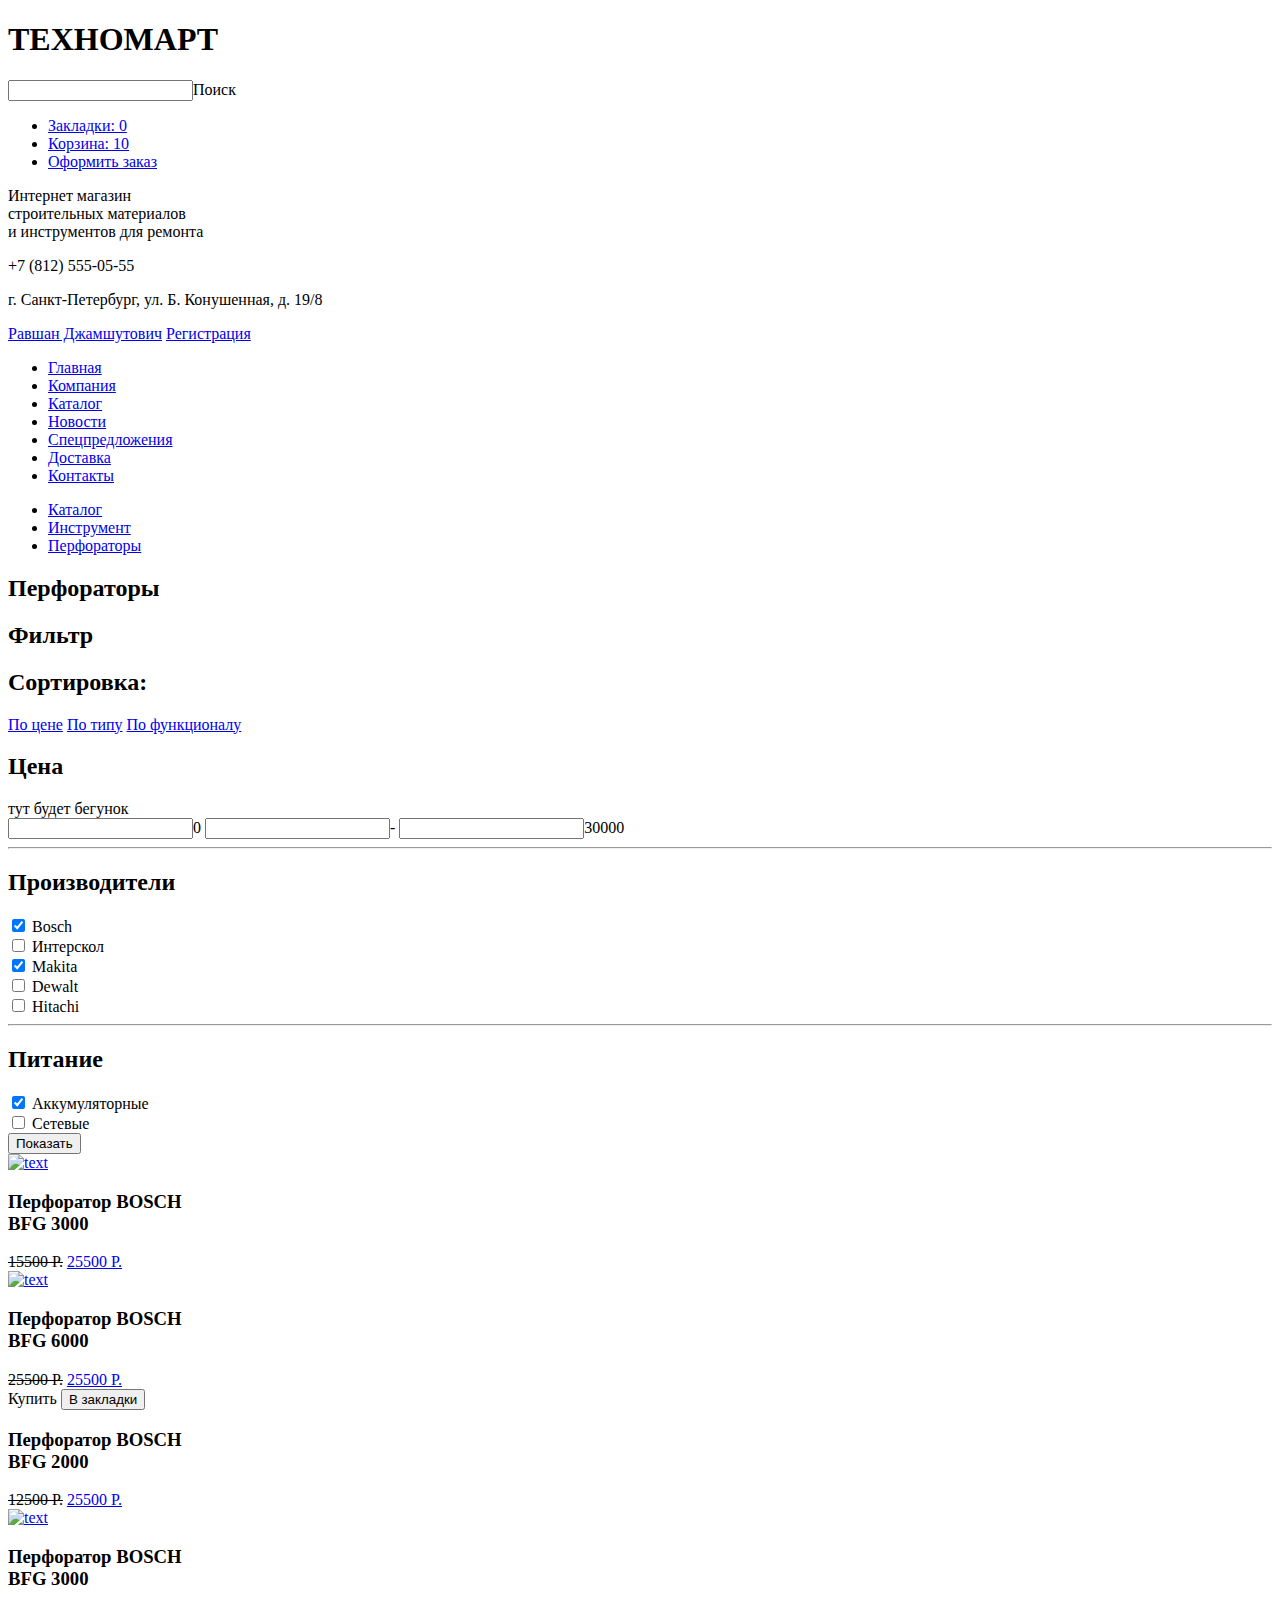
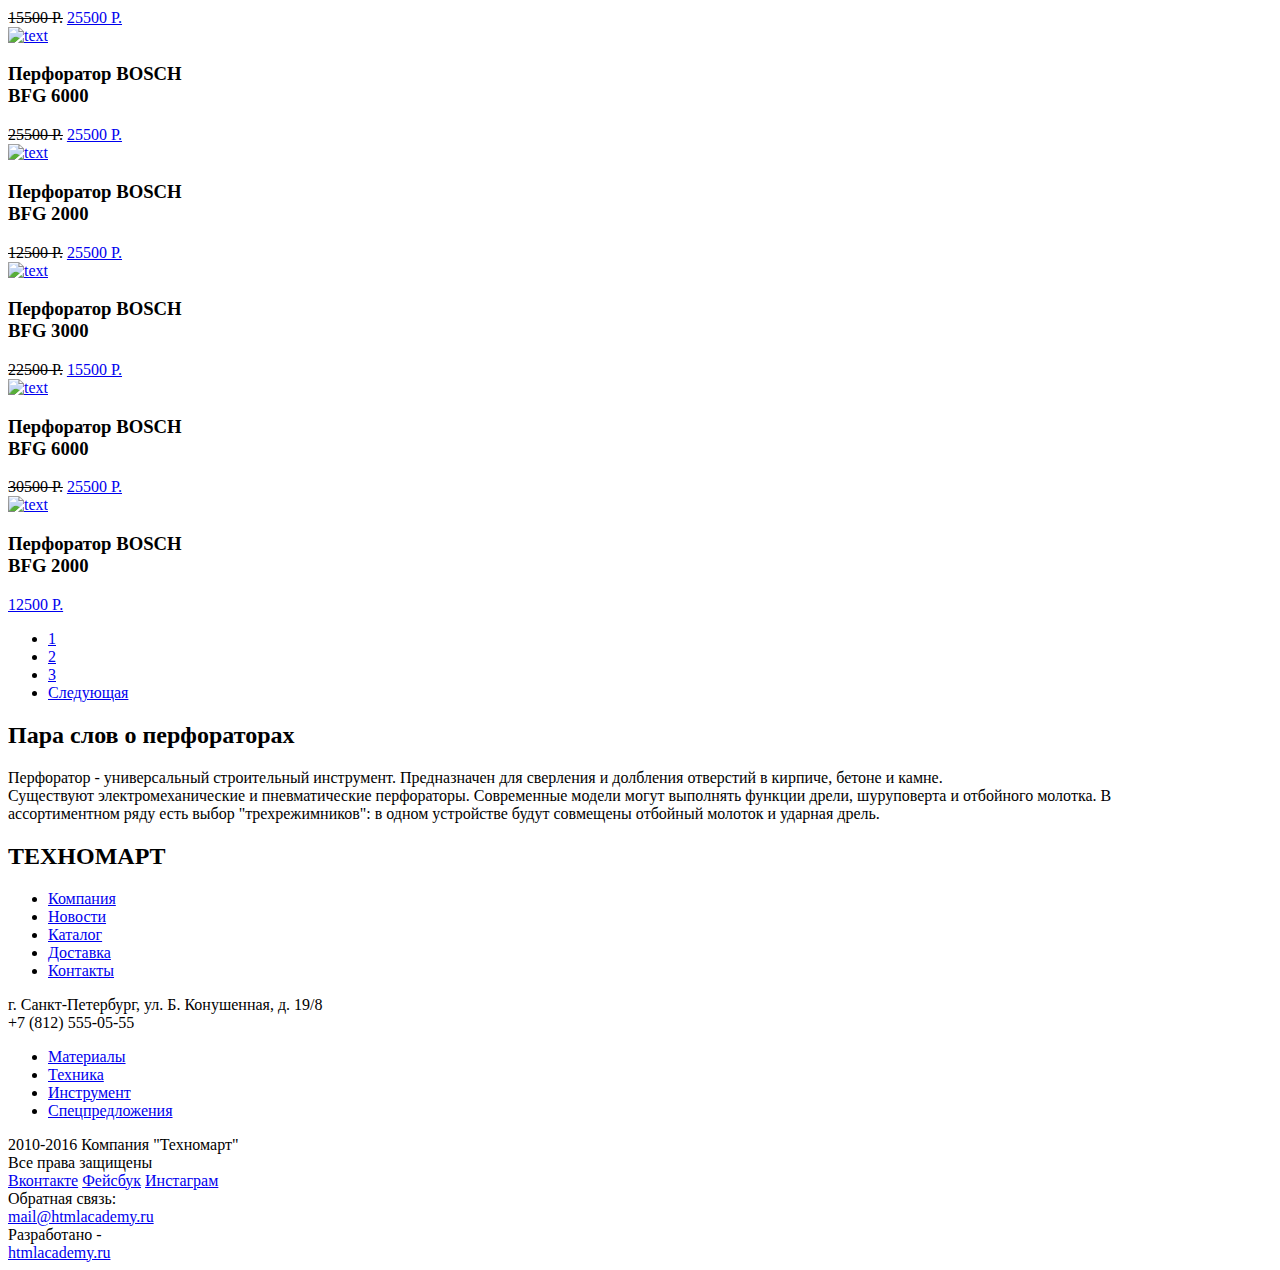
==== catalog.html @ 929832b6 "Исправление ошибок 26.01.16" ====
<!DOCTYPE html>
<html lang="ru">
<head>
    <meta charset="utf-8">
    <title>Главная страница Техномарт</title>
</head>
<body>

<!--Верхняя шапка сайта-->

<header class="main-header">
    <div class="container">
        <h1>ТЕХНОМАРТ</h1>
        <input type="text">Поиск</input>
        <nav class="top-navigation">
            <ul>
                <li>
                    <a href="#">Закладки: 0</a>
                </li>
                <li>
                    <a href="#">Корзина: 10</a>
                </li>
                <li>
                    <a href="#" class="checkout">Оформить заказ</a>
                </li>
            </ul>
        </nav>
    </div>
    
   <!--Блок описания магазина, адрес и телефон, имя + мои заказы, имя пользователя, навигация-->

  <header class="second-header">
   <div class="container">
       <section class="second-header-description">
           <p>Интернет магазин<br>
               строительных материалов<br>
               и инструментов для ремонта</p>
       </section>
       <section class="second-header-contact">
           <p class="phone">+7 &#40;812&#41; 555-05-55</p>
           <p>г. Санкт-Петербург, ул. Б. Конушенная, д. 19/8</p>
       </section>
       <section class="second-header-user-name">
           <a class="user-name" href="#">Равшан Джамшутович</a>
           <a class="enter-reg" href="#">Регистрация</a>
       </section>
        <div class="container">
        <nav class="main-navigation">
        <ul>
            <li>
                <a href="#">Главная</a>
            </li>
            <li>
                <a href="#">Компания</a>
            </li>
            <li>
                <a href="#">Каталог</a>
            </li>
            <li>
                <a href="#">Новости</a>
            </li>
            <li>
                <a href="#">Спецпредложения</a>
            </li>
            <li>
                <a href="#">Доставка</a>
            </li>
            <li>
                <a href="#">Контакты</a>
            </li>
        </ul>
    </nav>
    </div>   
   </div>
</header>

<!--Основное содержание страницы-->
<!--Хлебные крошки-->

<main class="container">
    
    <div class="breadcrumbs">
        <ul>
            <li>
                <a href="#">Каталог</a>
            </li>
            <li>
                <a href="#">Инструмент</a>
            </li>
            <li>
                <a href="#">Перфораторы</a>
            </li>
        </ul>
    </div>
    
<!--Блок "Перфораторы"-->
   
      <h2>Перфораторы</h2>
      
<!--Блок фильтр + сортировка-->
   
   <div class="filter-sorting">
       <h2>Фильтр</h2>  
       <h2>Сортировка:</h2>
       <a href="#" class="selected">По цене</a>
       <a href="#">По типу</a>
       <a href="#">По функционалу</a>
   </div>
   
<!--Фильтр слева в виде формы-->

    <div class="all-filters-main-div">
        <h2>Цена</h2>
        <form action="https://echo.htmlacademy.ru" method="post">
        <div class="filters-pricing-gear">
            тут будет бегунок
        </div>
        <input type="text">0</input>
        <input>-</input>
        <input type="text">30000</input>
        <hr>
        <div class="filters">
            <h2>Производители</h2>
            <label>
                <input type="checkbox" checked> Bosch
                </label><br>
                <label>
                <input type="checkbox"> Интерскол
                </label><br>
                <label>
                <input type="checkbox" checked> Makita
                </label><br>
                <label>
                <input type="checkbox"> Dewalt
                </label><br>
                <label>
                <input type="checkbox" > Hitachi
                </label><br>
        </div>
        <hr>
        <div class="filters">
            <h2>Питание</h2>
            <label>
                <input type="checkbox" checked> Аккумуляторные
                </label><br>
                <label>
                <input type="checkbox"> Сетевые
                </label><br>
            </div>
            <button class="show">Показать</button>
            </form>
        </div>
    
<!--Блок каталога товаров 9шт.-->
   
   <div class="items">
      
       <article class="items-list">
        <a href="#"><img src="http://placehold.it/150x100" alt="text"></a>
        <h3>Перфоратор BOSCH<br>
            BFG 3000</h3>
        <del>15500 Р.</del>
        <a href="#" class="btn-items-list">25500 P.</a>
    </article>
    
    <article class="items-list">
        <a href="#"><img src="http://placehold.it/150x100" alt="text"></a>
        <h3>Перфоратор BOSCH<br>
            BFG 6000</h3>
        <del>25500 Р.</del>
        <a href="#" class="btn-items-list">25500 P.</a>
    </article>
    
    <article class="items-list new">
        <a class="btn-items-list-buy">Купить</a>
        <button class="bookmark">В закладки</button>
        <h3>Перфоратор BOSCH<br>
        BFG 2000</h3>
        <del>12500 Р.</del>
        <a href="#" class="btn-items-list">25500 P.</a>
    </article>
    
    <article class="items-list">
        <a href="#"><img src="http://placehold.it/150x100" alt="text"></a>
        <h3>Перфоратор BOSCH<br>
            BFG 3000</h3>
        <del>15500 Р.</del>
        <a href="#" class="btn-items-list">25500 P.</a>
    </article>
    
    <article class="items-list new">
        <a href="#"><img src="http://placehold.it/150x100" alt="text"></a>
        <h3>Перфоратор BOSCH<br>
            BFG 6000</h3>
        <del>25500 Р.</del>
        <a href="#" class="btn-items-list">25500 P.</a>
    </article>
    
    <article class="items-list">
        <a href="#"><img src="http://placehold.it/150x100" alt="text"></a>
        <h3>Перфоратор BOSCH<br>
            BFG 2000</h3>
        <del>12500 Р.</del>
        <a href="#" class="btn-items-list">25500 P.</a>
    </article>
    
    <article class="items-list new">
        <a href="#"><img src="http://placehold.it/150x100" alt="text"></a>
        <h3>Перфоратор BOSCH<br>
        BFG 3000</h3>
        <del>22500 Р.</del>
        <a href="#" class="btn-items-list">15500 P.</a>
    </article>
    
    <article class="items-list">
        <a href="#"><img src="http://placehold.it/150x100" alt="text"></a>
        <h3>Перфоратор BOSCH<br>
            BFG 6000</h3>
        <del>30500 Р.</del>
        <a href="#" class="btn-items-list">25500 P.</a>
    </article>
    
    <article class="items-list">
        <a href="#"><img src="http://placehold.it/150x100" alt="text"></a>
        <h3>Перфоратор BOSCH<br>
            BFG 2000</h3>
        <a href="#" class="btn-items-list">12500 P.</a>
    </article>
   </div>
    
<!--Переход по номеру страницы, пагинация-->
   
   <nav class="pagination">
        <ul>
            <li>
                <a href="#">1</a>
            </li>
            <li>
                <a href="#">2</a>
            </li>
            <li>
                <a href="#">3</a>
            </li>
            <li>
                <a href="#">Следующая</a>
            </li>
        </ul>
    </nav>

<!--Блок "Пара слов о перфораторах-->
           
    <div class="about-perforators">
        <h2>Пара слов о перфораторах</h2>
        <p>Перфоратор - универсальный строительный инструмент. Предназначен для сверления и долбления отверстий в кирпиче, бетоне и камне.<br>
        Существуют электромеханические и пневматические перфораторы. Современные модели могут выполнять функции дрели, шуруповерта и отбойного молотка. В<br>
        ассортиментном ряду есть выбор "трехрежимников": в одном устройстве будут совмещены отбойный молоток и ударная дрель.</p>
    </div>
                      
</main>

<!--Основной футер-->

    <footer class="main-footer">
        <div class="conteiner">
            <h2 class="company-footer">ТЕХНОМАРТ</h2>
            <nav class="nav-in-main-footer">
                <ul>
                    <li>
                        <a href="#">Компания</a>
                    </li>
                    <li>
                        <a href="#">Новости</a>
                    </li><li>
                        <a href="#">Каталог</a>
                    </li><li>
                        <a href="#">Доставка</a>
                    </li><li>
                        <a href="#">Контакты</a>
                    </li>
                </ul>
            </nav>
        </div>
        <div class="container">
            <p>г. Санкт-Петербург, ул. Б. Конушенная, д. 19/8<br>    +7 &#40;812&#41; 555-05-55</p>
            <nav class="nav-in-main-footer-2">
                <ul>
                    <li>
                        <a href="#">Материалы</a>
                    </li>
                    <li>
                        <a href="#">Техника</a>
                    </li><li>
                        <a href="#">Инструмент</a>
                    </li><li>
                        <a href="#">Спецпредложения</a>
                    </li>
                </ul>
            </nav>
        </div>
    </footer>

<!--Нижний футер-->

    <footer class="last-footer">
        <div class="container">
            <section class="last-footer-rights">
                2010-2016 Компания "Техномарт"<br>
                Все права защищены
            </section>
            <section class="last-footer-social">
                <a class="social-btn social-btn-vk" href="#">Вконтакте</a>
                <a class="social-btn social-btn-fb" href="#">Фейсбук</a>
                <a class="social-btn social-btn-inst" href="#">Инстаграм</a>
            </section>
            <section class="feedback">
                Обратная связь:<br>
                <a href="mailto:mail@htmlacademy.ru">mail@htmlacademy.ru</a>
            </section>
            <section class="made">
                Разработано -<br>
                <a href="#">htmlacademy.ru</a>
            </section>
        </div>
    </footer>
</body>
</html>
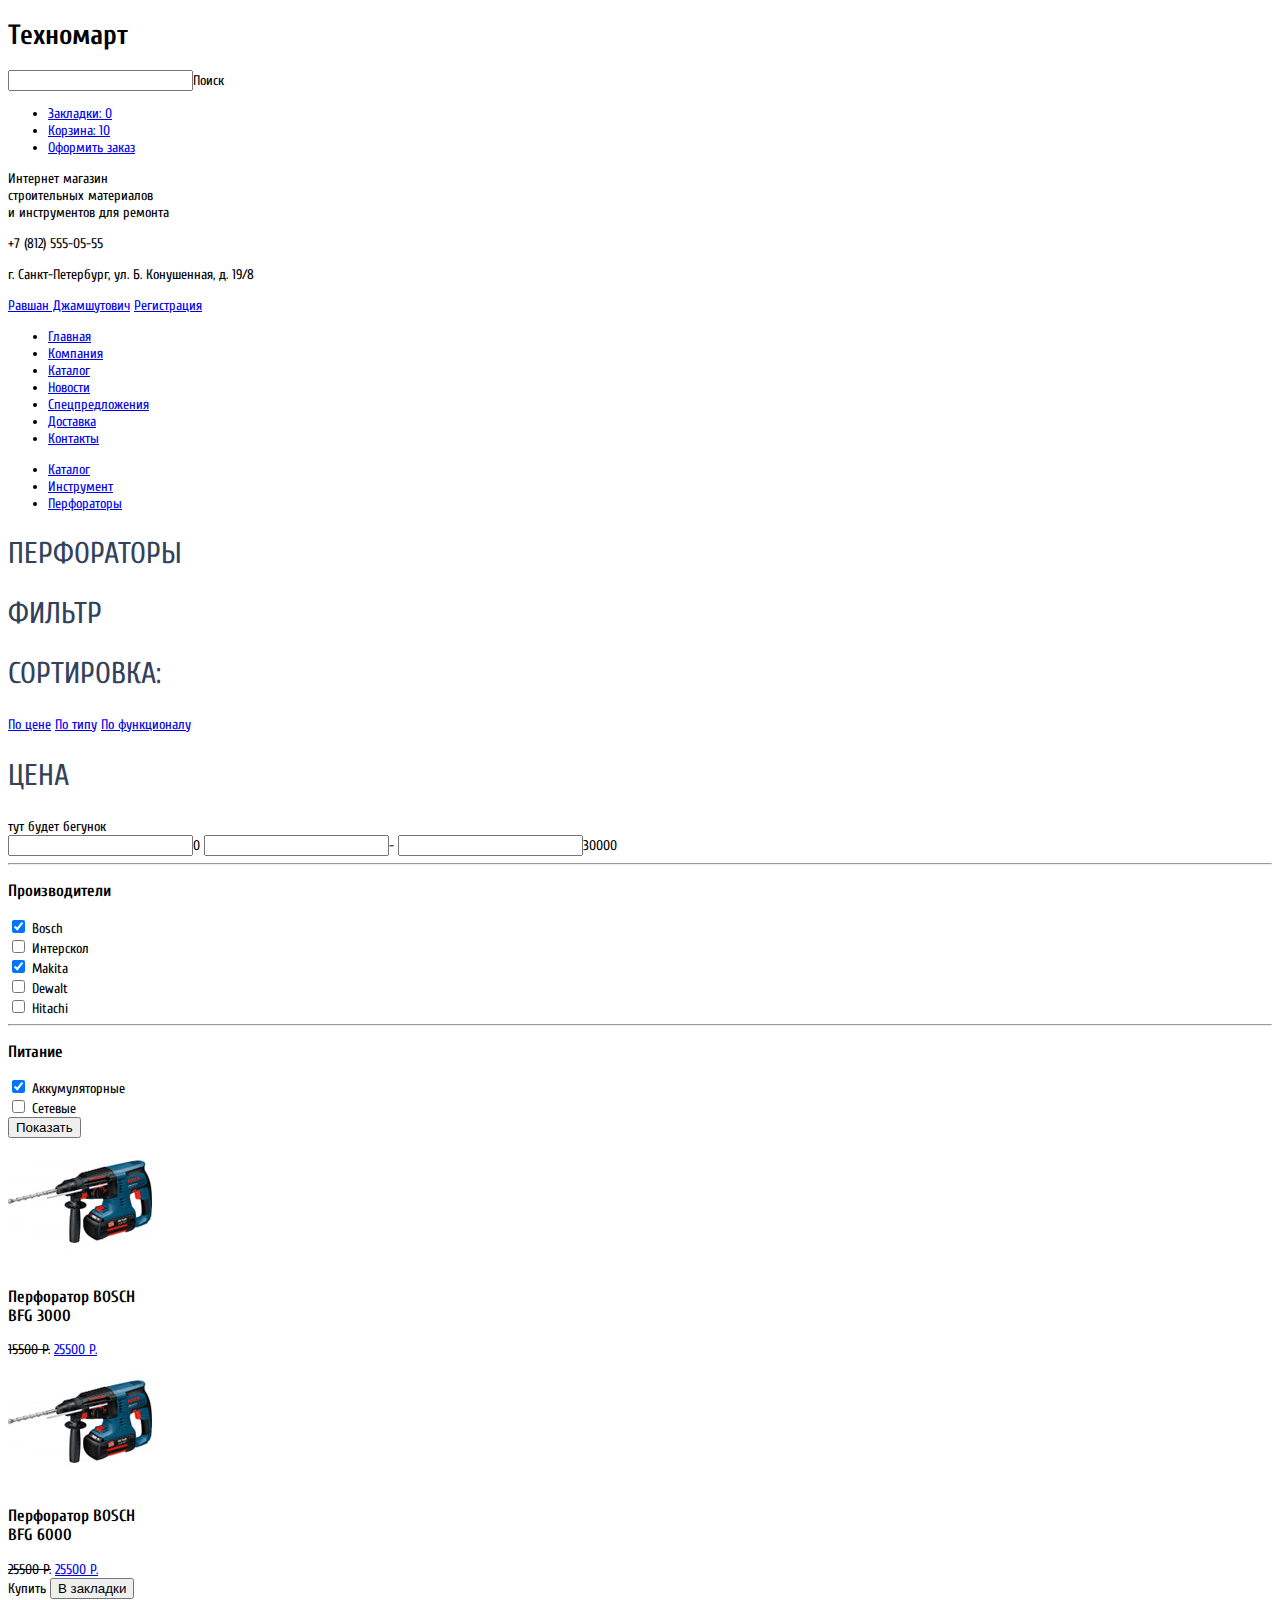
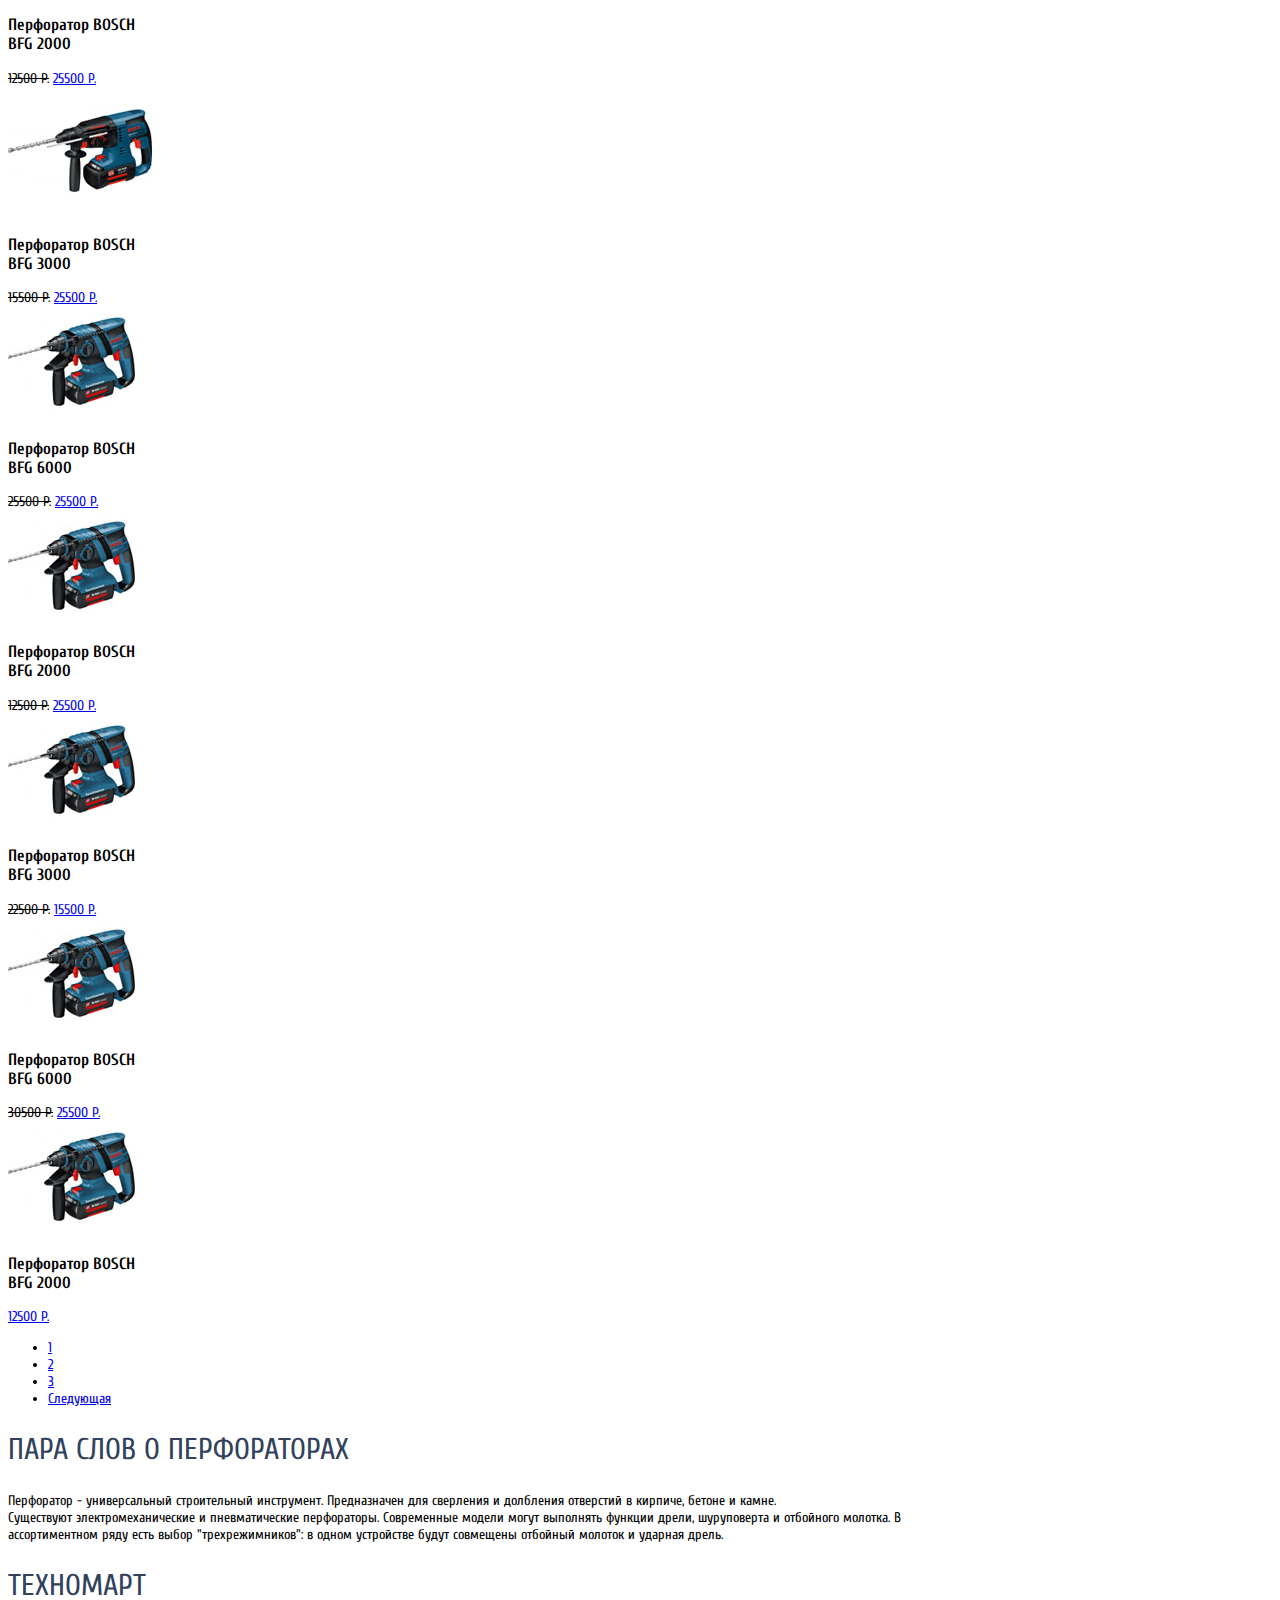
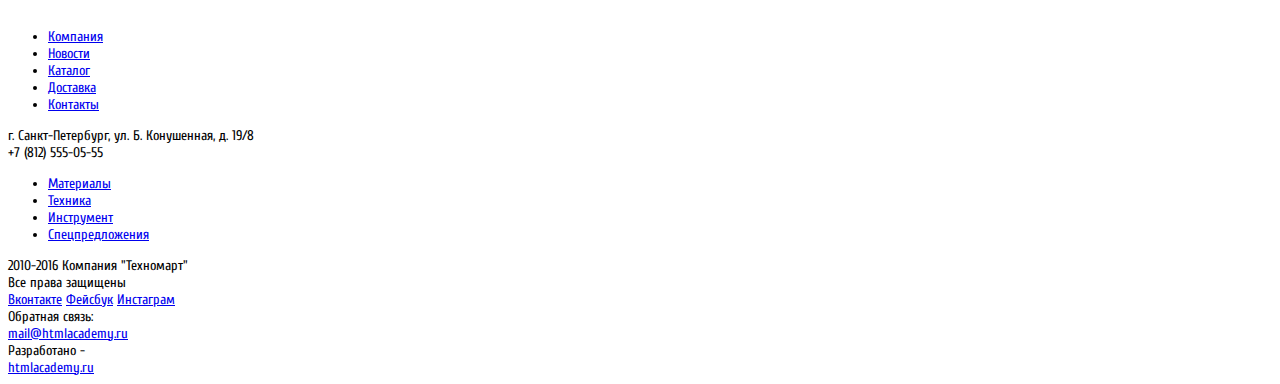
==== commit bd7f208a: "Добавлены фото, подключены стили" ====
--- a/catalog.html
+++ b/catalog.html
@@ -1,6 +1,8 @@
 <!DOCTYPE html>
 <html lang="ru">
 <head>
+   <link href='https://fonts.googleapis.com/css?family=Cuprum:400,700,400italic|PT+Sans' rel='stylesheet' type='text/css'>
+   <link rel="stylesheet" href="css/style.css">
     <meta charset="utf-8">
     <title>Главная страница Техномарт</title>
 </head>
@@ -10,7 +12,7 @@
 
 <header class="main-header">
     <div class="container">
-        <h1>ТЕХНОМАРТ</h1>
+        <h1>Техномарт</h1>
         <input type="text">Поиск</input>
         <nav class="top-navigation">
             <ul>
@@ -26,6 +28,7 @@
             </ul>
         </nav>
     </div>
+    </header>
     
    <!--Блок описания магазина, адрес и телефон, имя + мои заказы, имя пользователя, навигация-->
 
@@ -95,7 +98,7 @@
     
 <!--Блок "Перфораторы"-->
    
-      <h2>Перфораторы</h2>
+      <h2 class="perforator">Перфораторы</h2>
       
 <!--Блок фильтр + сортировка-->
    
@@ -109,7 +112,7 @@
    
 <!--Фильтр слева в виде формы-->
 
-    <div class="all-filters-main-div">
+    <div class="all-filters-main-block">
         <h2>Цена</h2>
         <form action="https://echo.htmlacademy.ru" method="post">
         <div class="filters-pricing-gear">
@@ -120,7 +123,7 @@
         <input type="text">30000</input>
         <hr>
         <div class="filters">
-            <h2>Производители</h2>
+            <h3>Производители</h3>
             <label>
                 <input type="checkbox" checked> Bosch
                 </label><br>
@@ -139,7 +142,7 @@
         </div>
         <hr>
         <div class="filters">
-            <h2>Питание</h2>
+            <h3>Питание</h3>
             <label>
                 <input type="checkbox" checked> Аккумуляторные
                 </label><br>
@@ -156,7 +159,7 @@
    <div class="items">
       
        <article class="items-list">
-        <a href="#"><img src="http://placehold.it/150x100" alt="text"></a>
+        <a href="#"><img src="img/catalog_foto_items_list_1.jpg" alt="text"></a>
         <h3>Перфоратор BOSCH<br>
             BFG 3000</h3>
         <del>15500 Р.</del>
@@ -164,7 +167,7 @@
     </article>
     
     <article class="items-list">
-        <a href="#"><img src="http://placehold.it/150x100" alt="text"></a>
+        <a href="#"><img src="img/catalog_foto_items_list_2.jpg" alt="text"></a>
         <h3>Перфоратор BOSCH<br>
             BFG 6000</h3>
         <del>25500 Р.</del>
@@ -181,7 +184,7 @@
     </article>
     
     <article class="items-list">
-        <a href="#"><img src="http://placehold.it/150x100" alt="text"></a>
+        <a href="#"><img src="img/catalog_foto_items_list_3.jpg" alt="text"></a>
         <h3>Перфоратор BOSCH<br>
             BFG 3000</h3>
         <del>15500 Р.</del>
@@ -189,7 +192,7 @@
     </article>
     
     <article class="items-list new">
-        <a href="#"><img src="http://placehold.it/150x100" alt="text"></a>
+        <a href="#"><img src="img/catalog_foto_items_list_4.jpg" alt="text"></a>
         <h3>Перфоратор BOSCH<br>
             BFG 6000</h3>
         <del>25500 Р.</del>
@@ -197,7 +200,7 @@
     </article>
     
     <article class="items-list">
-        <a href="#"><img src="http://placehold.it/150x100" alt="text"></a>
+        <a href="#"><img src="img/catalog_foto_items_list_5.jpg" alt="text"></a>
         <h3>Перфоратор BOSCH<br>
             BFG 2000</h3>
         <del>12500 Р.</del>
@@ -205,7 +208,7 @@
     </article>
     
     <article class="items-list new">
-        <a href="#"><img src="http://placehold.it/150x100" alt="text"></a>
+        <a href="#"><img src="img/catalog_foto_items_list_6.jpg" alt="text"></a>
         <h3>Перфоратор BOSCH<br>
         BFG 3000</h3>
         <del>22500 Р.</del>
@@ -213,7 +216,7 @@
     </article>
     
     <article class="items-list">
-        <a href="#"><img src="http://placehold.it/150x100" alt="text"></a>
+        <a href="#"><img src="img/catalog_foto_items_list_7.jpg" alt="text"></a>
         <h3>Перфоратор BOSCH<br>
             BFG 6000</h3>
         <del>30500 Р.</del>
@@ -221,7 +224,7 @@
     </article>
     
     <article class="items-list">
-        <a href="#"><img src="http://placehold.it/150x100" alt="text"></a>
+        <a href="#"><img src="img/catalog_foto_items_list_8.jpg" alt="text"></a>
         <h3>Перфоратор BOSCH<br>
             BFG 2000</h3>
         <a href="#" class="btn-items-list">12500 P.</a>
--- a/css/style.css
+++ b/css/style.css
@@ -0,0 +1,38 @@
+body {
+    font-family: 'Cuprum', sans-serif;;
+    font-size: 14px;
+}
+
+=================================================
+Офрормление заголовков
+=================================================
+
+h1 {
+    font-size: 24px;
+    text-transform: uppercase;
+    font-weight: bolder;
+    color: #ffffff;
+/*    line-height: 0.7;*/
+}
+
+h2 {
+    font-size: 30px;
+    text-transform: uppercase;
+    font-weight: normal;
+    color: #32425c;
+}
+
+h2 .slider {
+    font-size: 36px;
+    text-transform: uppercase;
+    line-height: 30px;
+    font-weight: bold;
+    color: #ffffff;
+}
+
+h2 .company-footer {
+    font-size: 24px;
+    text-transform: uppercase;
+    font-weight: bolder;
+    color: #ffffff;
+}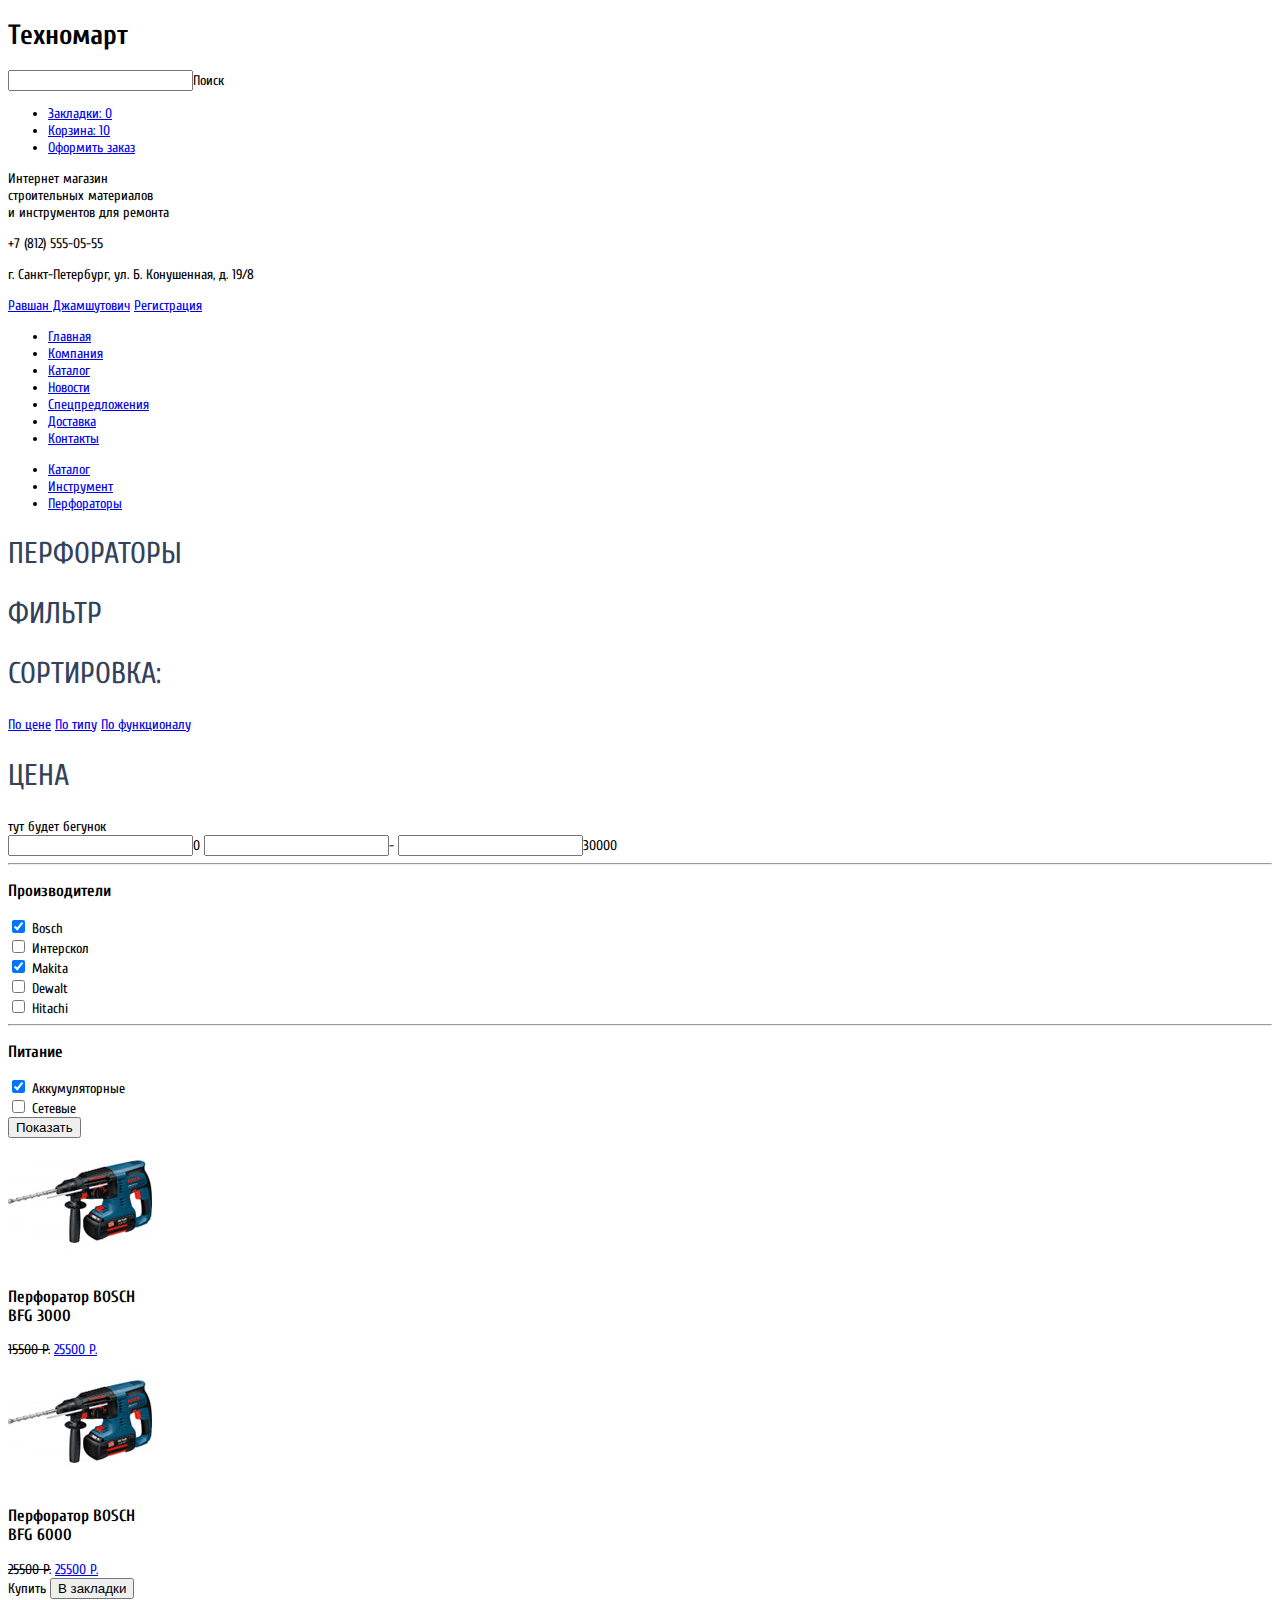
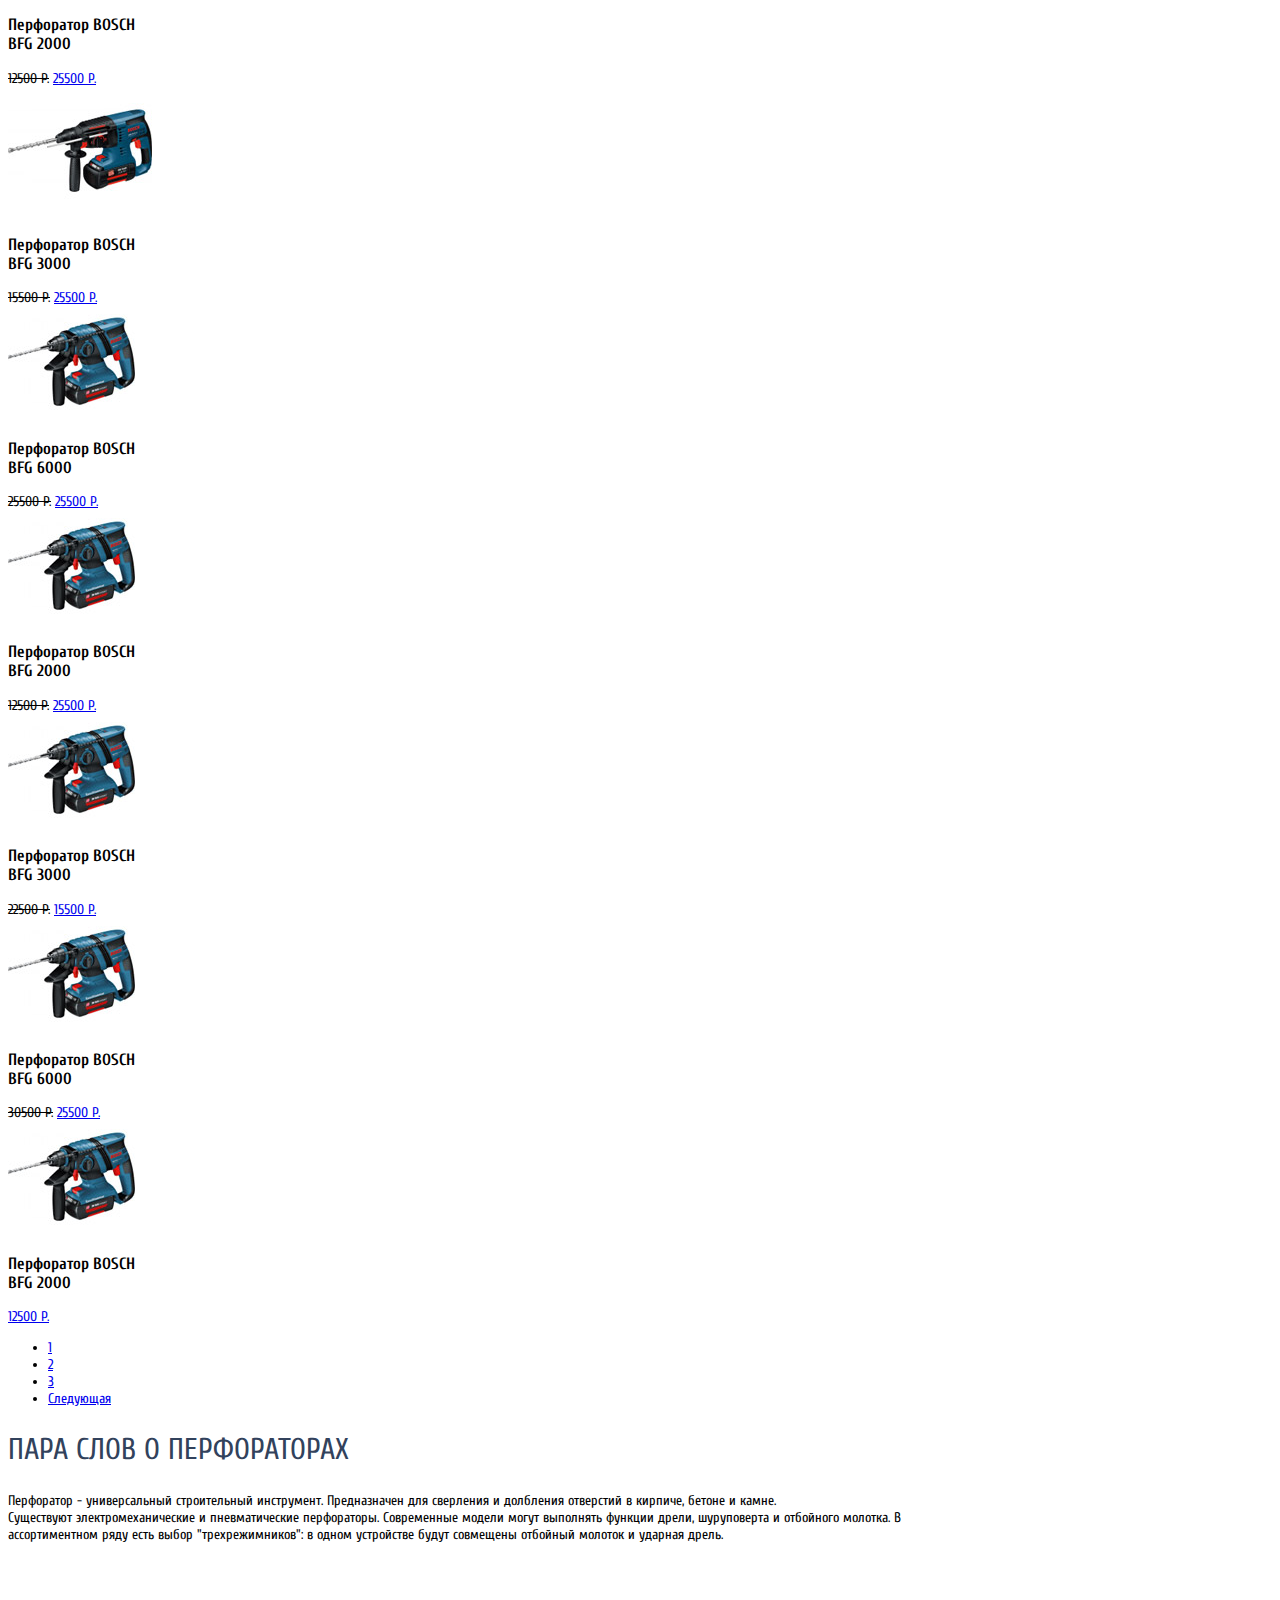
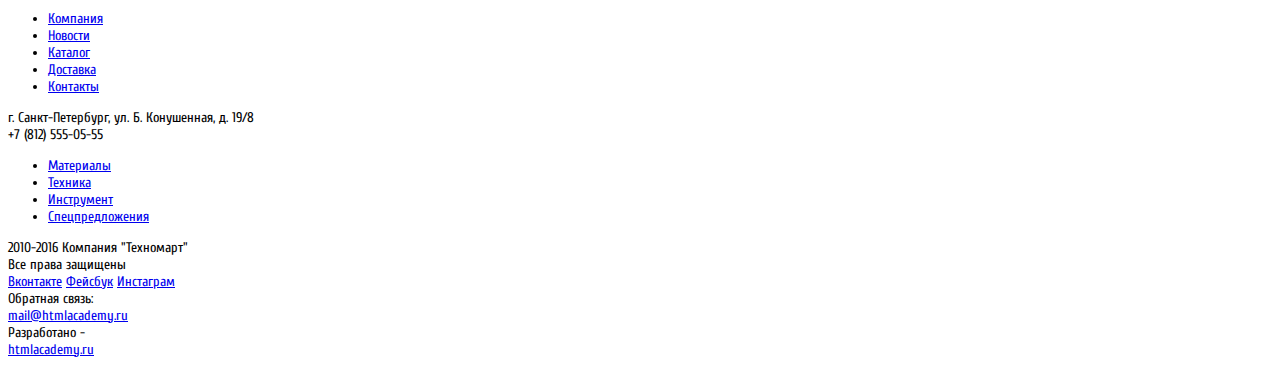
==== commit e61fdeff: "Стили, фотки" ====
--- a/catalog.html
+++ b/catalog.html
@@ -265,7 +265,7 @@
 
     <footer class="main-footer">
         <div class="conteiner">
-            <h2 class="company-footer">ТЕХНОМАРТ</h2>
+            <h2 class="company-footer">Техномарт</h2>
             <nav class="nav-in-main-footer">
                 <ul>
                     <li>
--- a/css/style.css
+++ b/css/style.css
@@ -22,7 +22,7 @@
     color: #32425c;
 }
 
-h2 .slider {
+h2.slider {
     font-size: 36px;
     text-transform: uppercase;
     line-height: 30px;
@@ -30,7 +30,7 @@
     color: #ffffff;
 }
 
-h2 .company-footer {
+.company-footer {
     font-size: 24px;
     text-transform: uppercase;
     font-weight: bolder;
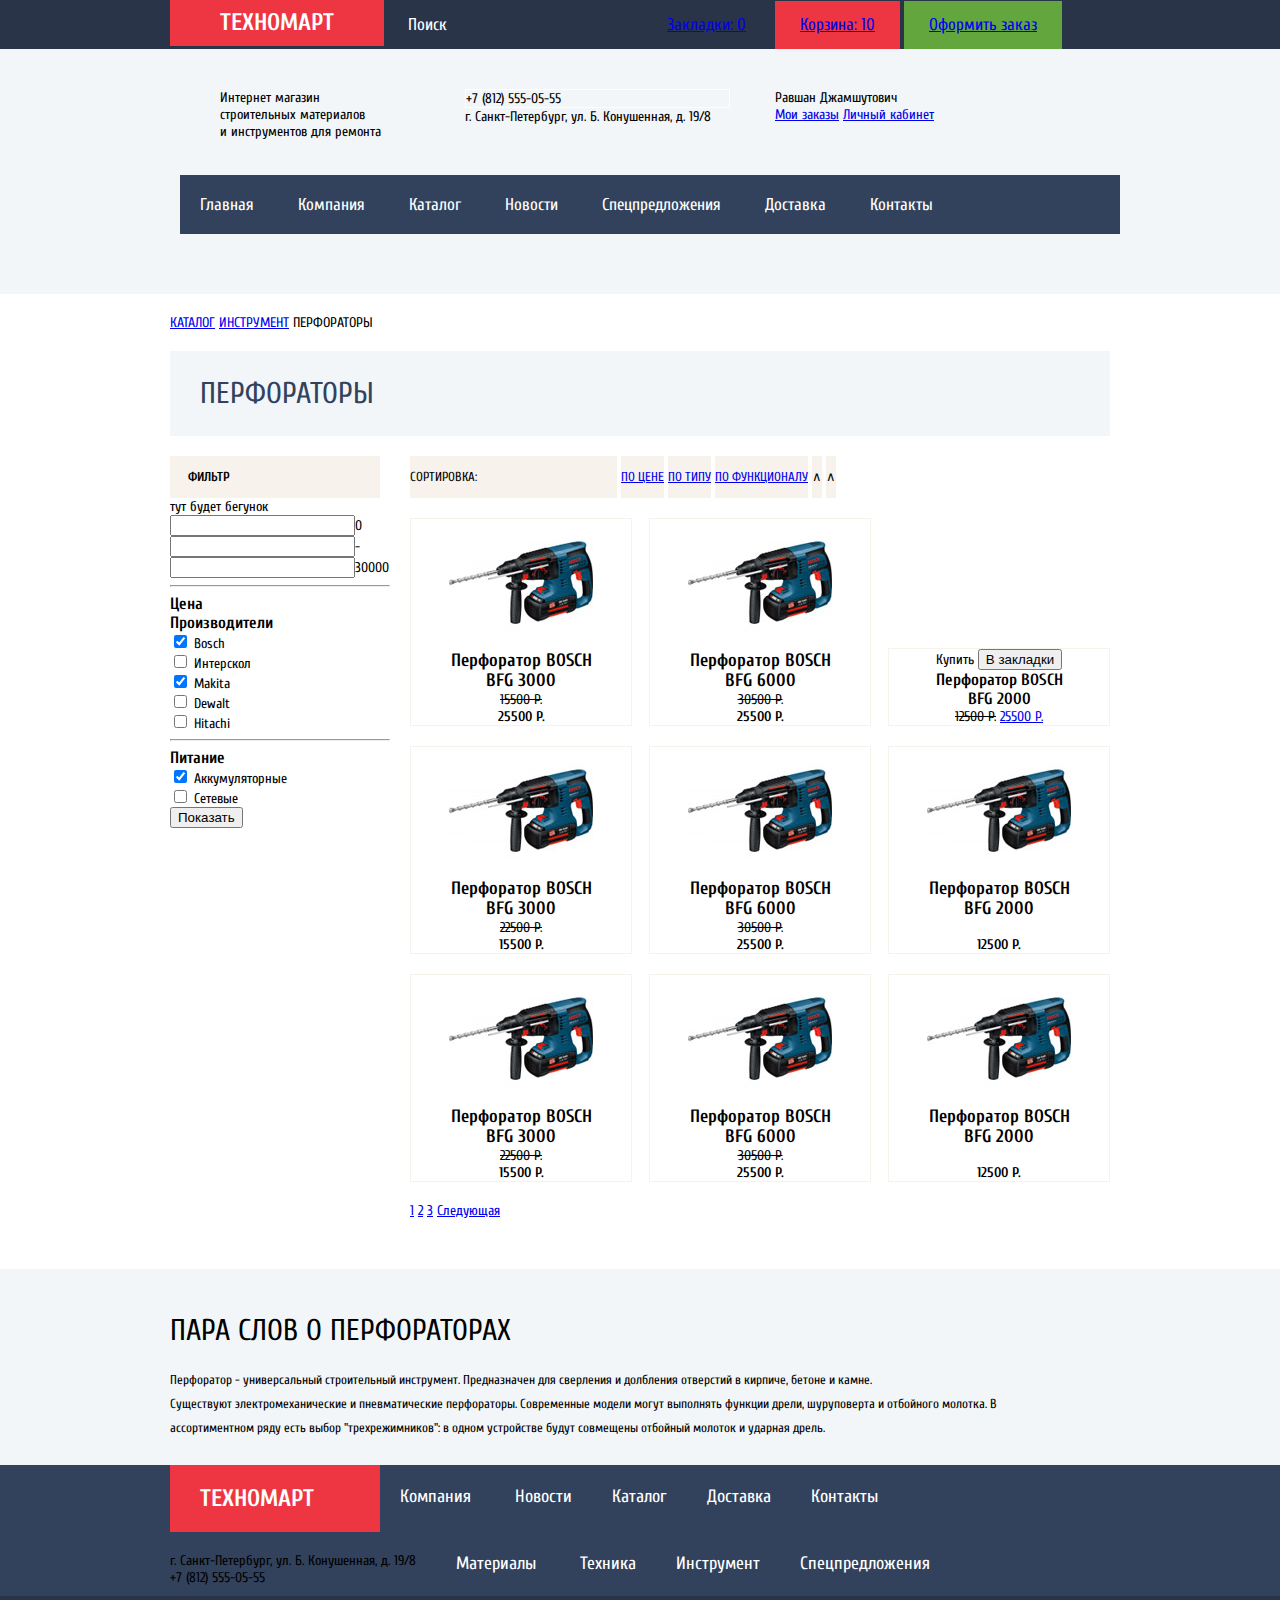
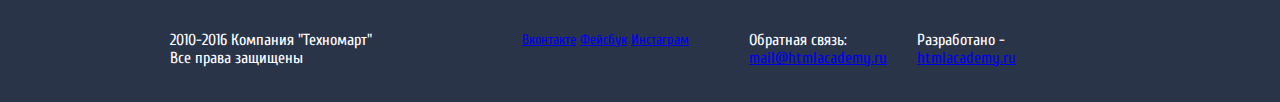
==== commit 20e7729d: "Оформление раскладки" ====
--- a/catalog.html
+++ b/catalog.html
@@ -12,21 +12,11 @@
 
 <header class="main-header">
     <div class="container">
-        <h1>Техномарт</h1>
-        <input type="text">Поиск</input>
-        <nav class="top-navigation">
-            <ul>
-                <li>
-                    <a href="#">Закладки: 0</a>
-                </li>
-                <li>
-                    <a href="#">Корзина: 10</a>
-                </li>
-                <li>
-                    <a href="#" class="checkout">Оформить заказ</a>
-                </li>
-            </ul>
-        </nav>
+        <div class="name"><h1>Техномарт</h1></div>
+        <div class="search">Поиск</div>
+        <div class="bookmarks"><a href="#">Закладки: 0</a></div>
+        <div class="basket-active"><a href="#">Корзина: 10</a></div>
+        <div class="checkout"><a href="#">Оформить заказ</a></div>
     </div>
     </header>
     
@@ -40,14 +30,16 @@
                и инструментов для ремонта</p>
        </section>
        <section class="second-header-contact">
-           <p class="phone">+7 &#40;812&#41; 555-05-55</p>
+           <div class="phone">+7 &#40;812&#41; 555-05-55</div>
            <p>г. Санкт-Петербург, ул. Б. Конушенная, д. 19/8</p>
        </section>
        <section class="second-header-user-name">
-           <a class="user-name" href="#">Равшан Джамшутович</a>
-           <a class="enter-reg" href="#">Регистрация</a>
+           <div class="user-name">Равшан Джамшутович</div>
+           <span class="my-orders"><a class="" href="#">Мои заказы</a></span>
+           <span class="my-office"><a class="" href="#">Личный кабинет</a></span>
        </section>
-        <div class="container">
+       
+        <div class="container clearfix">
         <nav class="main-navigation">
         <ul>
             <li>
@@ -91,7 +83,7 @@
                 <a href="#">Инструмент</a>
             </li>
             <li>
-                <a href="#">Перфораторы</a>
+                <span>Перфораторы</span>
             </li>
         </ul>
     </div>
@@ -99,30 +91,24 @@
 <!--Блок "Перфораторы"-->
    
       <h2 class="perforator">Перфораторы</h2>
-      
-<!--Блок фильтр + сортировка-->
-   
-   <div class="filter-sorting">
-       <h2>Фильтр</h2>  
-       <h2>Сортировка:</h2>
-       <a href="#" class="selected">По цене</a>
-       <a href="#">По типу</a>
-       <a href="#">По функционалу</a>
-   </div>
-   
-<!--Фильтр слева в виде формы-->
-
-    <div class="all-filters-main-block">
-        <h2>Цена</h2>
+
+<!--Левая колонка, оформление + фильтры -->
+        
+        <div class="left-column">
+        <h3 class="filter">Фильтр</h2>
+        <div class="filter-sorting">
+
+<!--Форма фильтр слева, Контроллер, чекбоксы и радиобатон-->
+              
         <form action="https://echo.htmlacademy.ru" method="post">
         <div class="filters-pricing-gear">
             тут будет бегунок
         </div>
-        <input type="text">0</input>
+        <input type="text" name="min-price">0</input>
         <input>-</input>
-        <input type="text">30000</input>
+        <input type="text" name="max-price">30000</input>
         <hr>
-        <div class="filters">
+            <h3>Цена</h2>
             <h3>Производители</h3>
             <label>
                 <input type="checkbox" checked> Bosch
@@ -154,24 +140,35 @@
             </form>
         </div>
     
+<!--Правая колонка, фильтры сверху-->
+
+  <div class="right-column">
+
+   <ul class="top-sorting">
+            <li class="sorting">Сортировка:</li>
+            <li class="by-price"><a href="#">По цене</a></li>
+            <li class="by-type"><a href="#">По типу</a></li>
+            <li class="by-function"><a href="#">По функционалу</a></li>
+            <li class="arrow-up">&and;</li>
+            <li class="arrow-down">&and;</li>
+        </ul>
+
 <!--Блок каталога товаров 9шт.-->
-   
-   <div class="items">
+         
+   <div class="items clearfix">
       
-       <article class="items-list">
-        <a href="#"><img src="img/catalog_foto_items_list_1.jpg" alt="text"></a>
-        <h3>Перфоратор BOSCH<br>
-            BFG 3000</h3>
-        <del>15500 Р.</del>
-        <a href="#" class="btn-items-list">25500 P.</a>
-    </article>
-    
-    <article class="items-list">
-        <a href="#"><img src="img/catalog_foto_items_list_2.jpg" alt="text"></a>
-        <h3>Перфоратор BOSCH<br>
-            BFG 6000</h3>
-        <del>25500 Р.</del>
-        <a href="#" class="btn-items-list">25500 P.</a>
+    <article class="items-list">
+        <a href="#"><img src="img/catalog_foto_items_list_1.jpg" alt="text"></a>
+            <span class="title">Перфоратор BOSCH <br>BFG 3000</span><br>
+            <span class="discount">15500 Р.</span><br>
+            <b сlass="price">25500 P.</b>
+    </article>
+    
+    <article class="items-list">
+        <a href="#"><img src="img/catalog_foto_items_list_1.jpg" alt="text"></a>
+            <span class="title">Перфоратор BOSCH <br>BFG 6000</span><br>
+            <span class="discount">30500 Р.</span><br>
+            <b сlass="price">25500 P.</b>
     </article>
     
     <article class="items-list new">
@@ -184,90 +181,85 @@
     </article>
     
     <article class="items-list">
-        <a href="#"><img src="img/catalog_foto_items_list_3.jpg" alt="text"></a>
-        <h3>Перфоратор BOSCH<br>
-            BFG 3000</h3>
-        <del>15500 Р.</del>
-        <a href="#" class="btn-items-list">25500 P.</a>
-    </article>
-    
-    <article class="items-list new">
-        <a href="#"><img src="img/catalog_foto_items_list_4.jpg" alt="text"></a>
-        <h3>Перфоратор BOSCH<br>
-            BFG 6000</h3>
-        <del>25500 Р.</del>
-        <a href="#" class="btn-items-list">25500 P.</a>
-    </article>
-    
-    <article class="items-list">
-        <a href="#"><img src="img/catalog_foto_items_list_5.jpg" alt="text"></a>
-        <h3>Перфоратор BOSCH<br>
-            BFG 2000</h3>
-        <del>12500 Р.</del>
-        <a href="#" class="btn-items-list">25500 P.</a>
-    </article>
-    
-    <article class="items-list new">
-        <a href="#"><img src="img/catalog_foto_items_list_6.jpg" alt="text"></a>
-        <h3>Перфоратор BOSCH<br>
-        BFG 3000</h3>
-        <del>22500 Р.</del>
-        <a href="#" class="btn-items-list">15500 P.</a>
-    </article>
-    
-    <article class="items-list">
-        <a href="#"><img src="img/catalog_foto_items_list_7.jpg" alt="text"></a>
-        <h3>Перфоратор BOSCH<br>
-            BFG 6000</h3>
-        <del>30500 Р.</del>
-        <a href="#" class="btn-items-list">25500 P.</a>
-    </article>
-    
-    <article class="items-list">
-        <a href="#"><img src="img/catalog_foto_items_list_8.jpg" alt="text"></a>
-        <h3>Перфоратор BOSCH<br>
-            BFG 2000</h3>
-        <a href="#" class="btn-items-list">12500 P.</a>
-    </article>
-   </div>
+        <a href="#"><img src="img/catalog_foto_items_list_1.jpg" alt="text"></a>
+            <span class="title">Перфоратор BOSCH <br>BFG 3000</span><br>
+            <span class="discount">22500 Р.</span><br>
+            <b сlass="price">15500 P.</b>
+    </article>
+    
+    <article class="items-list">
+        <a href="#"><img src="img/catalog_foto_items_list_1.jpg" alt="text"></a>
+            <span class="title">Перфоратор BOSCH <br>BFG 6000</span><br>
+            <span class="discount">30500 Р.</span><br>
+            <b сlass="price">25500 P.</b>
+    </article>
+    
+    <article class="items-list">
+        <a href="#"><img src="img/catalog_foto_items_list_1.jpg" alt="text"></a>
+            <span class="title">Перфоратор BOSCH <br>BFG 2000</span><br>
+            <span class="discount"></span><br>
+            <b сlass="price">12500 P.</b>
+    </article>
+    
+    <article class="items-list">
+        <a href="#"><img src="img/catalog_foto_items_list_1.jpg" alt="text"></a>
+            <span class="title">Перфоратор BOSCH <br>BFG 3000</span><br>
+            <span class="discount">22500 Р.</span><br>
+            <b сlass="price">15500 P.</b>
+    </article>
+    
+    <article class="items-list">
+        <a href="#"><img src="img/catalog_foto_items_list_1.jpg" alt="text"></a>
+            <span class="title">Перфоратор BOSCH <br>BFG 6000</span><br>
+            <span class="discount">30500 Р.</span><br>
+            <b сlass="price">25500 P.</b>
+    </article>
+    
+    <article class="items-list">
+        <a href="#"><img src="img/catalog_foto_items_list_1.jpg" alt="text"></a>
+            <span class="title">Перфоратор BOSCH <br>BFG 2000</span><br>
+            <span class="discount"></span><br>
+            <b сlass="price">12500 P.</b>
+    </article>
+</main>
     
 <!--Переход по номеру страницы, пагинация-->
+     
+      <div class="container">
+           <ul class="pagination">
+            <li>
+                <a href="#">1</a>
+            </li>
+            <li>
+                <a href="#">2</a>
+            </li>
+            <li>
+                <a href="#">3</a>
+            </li>
+            <li>
+                <a href="#">Следующая</a>
+            </li>
+        </ul>
+        </div>
    
-   <nav class="pagination">
-        <ul>
-            <li>
-                <a href="#">1</a>
-            </li>
-            <li>
-                <a href="#">2</a>
-            </li>
-            <li>
-                <a href="#">3</a>
-            </li>
-            <li>
-                <a href="#">Следующая</a>
-            </li>
-        </ul>
-    </nav>
-
 <!--Блок "Пара слов о перфораторах-->
            
     <div class="about-perforators">
-        <h2>Пара слов о перфораторах</h2>
-        <p>Перфоратор - универсальный строительный инструмент. Предназначен для сверления и долбления отверстий в кирпиче, бетоне и камне.<br>
+       <div class="container">
+        <h2 class="about-perforators">Пара слов о перфораторах</h2>
+        <p class="perforator-description">Перфоратор - универсальный строительный инструмент. Предназначен для сверления и долбления отверстий в кирпиче, бетоне и камне.<br>
         Существуют электромеханические и пневматические перфораторы. Современные модели могут выполнять функции дрели, шуруповерта и отбойного молотка. В<br>
         ассортиментном ряду есть выбор "трехрежимников": в одном устройстве будут совмещены отбойный молоток и ударная дрель.</p>
-    </div>
-                      
-</main>
+        </div>
+    </div>                
+
 
 <!--Основной футер-->
 
-    <footer class="main-footer">
-        <div class="conteiner">
+    <footer class="main-footer clearfix">
+        <div class="container">
             <h2 class="company-footer">Техномарт</h2>
-            <nav class="nav-in-main-footer">
-                <ul>
+                <ul class="nav-in-main-footer">
                     <li>
                         <a href="#">Компания</a>
                     </li>
@@ -281,12 +273,11 @@
                         <a href="#">Контакты</a>
                     </li>
                 </ul>
-            </nav>
-        </div>
+        </div>
+        
         <div class="container">
-            <p>г. Санкт-Петербург, ул. Б. Конушенная, д. 19/8<br>    +7 &#40;812&#41; 555-05-55</p>
-            <nav class="nav-in-main-footer-2">
-                <ul>
+            <p class="adress">г. Санкт-Петербург, ул. Б. Конушенная, д. 19/8<br>    +7 &#40;812&#41; 555-05-55</p>
+                <ul class="nav-in-main-footer-second">
                     <li>
                         <a href="#">Материалы</a>
                     </li>
@@ -298,13 +289,12 @@
                         <a href="#">Спецпредложения</a>
                     </li>
                 </ul>
-            </nav>
-        </div>
+            </div>
     </footer>
 
 <!--Нижний футер-->
 
-    <footer class="last-footer">
+    <footer class="last-footer clearfix">
         <div class="container">
             <section class="last-footer-rights">
                 2010-2016 Компания "Техномарт"<br>
--- a/css/style.css
+++ b/css/style.css
@@ -1,18 +1,25 @@
 body {
     font-family: 'Cuprum', sans-serif;;
     font-size: 14px;
-}
-
-=================================================
-Офрормление заголовков
-=================================================
+    margin: 0;
+}
+
+p, ul, h2, h3 {
+    margin: 0;
+    padding: 0;
+}
+
+/**************************************************
+Офрормление заголовков Техномарт
+**************************************************/
 
 h1 {
+    margin: 0;
     font-size: 24px;
     text-transform: uppercase;
     font-weight: bolder;
     color: #ffffff;
-/*    line-height: 0.7;*/
+    
 }
 
 h2 {
@@ -20,6 +27,7 @@
     text-transform: uppercase;
     font-weight: normal;
     color: #32425c;
+    width: 200px;
 }
 
 h2.slider {
@@ -35,4 +43,453 @@
     text-transform: uppercase;
     font-weight: bolder;
     color: #ffffff;
+}
+
+/**************************************************
+Офрормление main-header
+**************************************************/
+
+.main-header {
+    width: auto;
+    background: #293449;
+}
+
+.container {
+    width: 940px;
+    margin: 0 auto;
+    padding: 0 10px;
+}
+
+.name {
+    font-size: 24px;
+    line-height: 24px;
+    font-family: 'Cuprum';
+    font-weight: bold;
+    background: #ee3643;
+    display: inline-block;
+    padding: 11px 50px 11px 50px;
+    margin-right: 20px;
+}
+
+.search {
+    font-size: 17px;
+    line-height: 18px;
+    width: 70px;
+    display: inline-block;
+    color: white;
+    margin-right: 160px;
+}
+
+.bookmarks, .basket, .basket-active, .checkout {
+    display: inline-block;
+/*    width: 150px;*/
+    font-size: 17px;
+    line-height: 18px;
+    padding: 15px 25px;
+}
+
+.basket-active {
+    background: #ee3643;
+}
+
+.checkout {
+    background: #63a63e;
+}
+
+/**************************************************
+Офрормление second-header
+**************************************************/
+
+.second-header {
+    background: #f2f6f8;
+}
+
+.second-header-description, .second-header-contact, .second-header-user-name {
+    float: left;
+}
+
+.second-header-description {
+    width: 200px;
+    margin: 40px 45px 35px 50px;
+}
+
+.second-header-contact {
+    width: 265px;
+    margin: 40px 45px 35px 0;
+}
+
+.second-header-contact .phone {
+    border: 1px solid white;
+}
+
+.second-header-user-name {
+    width: 300px;
+    margin: 40px 0 35px 0;
+}
+
+.main-navigation {
+    clear: both;
+}
+
+/**************************************************
+Офрормление main-navigation
+**************************************************/
+
+.main-navigation li{
+    display: inline-block;
+    font-size: 17px;
+    padding: 20px;
+}
+
+.main-navigation li a {
+    text-decoration: none;
+    color: white;
+}
+
+.main-navigation {
+    background: #32425c;
+    margin-bottom: 60px;
+}
+
+.clearfix:after {
+    content: '';
+    display: table;
+    clear: both;
+}
+
+/**************************************************
+Главная!!! Слайдер и цветные блоки
+**************************************************/
+
+.benefits {
+    width: 280px;
+    background: grey;
+    float: left;
+    margin-bottom: 20px;
+}
+
+.benefits-r {
+    width: 280px;
+    background: grey;
+    float: right;
+    margin-bottom: 20px;
+}
+
+.slide {
+    float: left;
+    margin-right: 20px;
+}
+
+/**************************************************
+Главная!!! заголовок "Популярные товары + кнопка
+**************************************************/
+
+.bord {
+    background: #f7f3ec;
+    clear: both;
+}
+
+.populars li {
+    display: inline-block;
+    text-transform: uppercase;
+}
+
+.populars li.populars-items {
+    font-size: 30px;
+    padding: 30px 370px 30px 30px;
+}
+
+.populars li.populars-brands {
+    padding: 30px 260px 30px 30px;
+    font-size: 30px;
+}
+
+.populars li.btn-popular-items {
+    font-size: 14px;
+    line-height: 18px;
+    background: #ee3643;
+    padding: 10px 50px;
+    border-radius: 3px;
+}
+
+.populars li.btn-popular-items a {
+    color: white;
+    text-decoration: none;
+}
+
+/**************************************************
+Главная!!! логотипы брендов
+**************************************************/
+
+.brand-logo {
+    min-height: 145px;
+    width: 220px;
+    float:left; 
+    border: 1px solid #e5e5e5;
+    margin: 10px 10px 10px 0;
+    
+}
+
+.brand-logo img {
+/*    background-position: 50% 50%;*/
+}
+
+/**************************************************
+Главная!!! блок с грузовиком
+**************************************************/
+
+.service {
+    background: #f2f6f8;
+}
+
+.service-text {
+    font-size: 24px;
+    text-transform: uppercase;
+    padding: 60px 0 35px 0;
+}
+
+.service-text + p {
+    line-height: 18px;
+    padding-bottom: 30px;
+}
+
+.buttons-of-service, .buttons-result, .truck {
+    float: left;
+}
+
+.buttons-serv {
+    display: block;
+    margin-right: 50px;
+}
+
+.buttons-result {
+    width: 280px;
+}
+
+/**************************************************
+Главная!!! О компании и карта
+**************************************************/
+
+.about, .contacts {
+    float: left;
+}
+
+.about {
+    width: 550px;
+}
+
+.main-footer {
+    clear: both;
+}
+/**************************************************
+Офрормление breadcrumbs
+**************************************************/
+
+.breadcrumbs li {
+    text-transform: uppercase;
+    display: inline-block;
+    padding: 20px 0;
+}
+
+/**************************************************
+Офрормление блока "Перфораторы"
+**************************************************/
+
+.perforator {
+    background: #f2f6f8;
+    width: 910px;
+    padding: 25px 0 25px 30px;
+    margin-bottom: 20px;
+}
+
+/**************************************************
+Левая колонка блок "фильтр" + общий размер
+**************************************************/
+
+h3.filter {
+    font-size: 13px;
+    line-height: 18px;
+    text-transform: uppercase;
+    padding: 12px 150px 12px 18px;
+    background: #f7f3ec;
+    display: inline-block;
+}
+
+.left-column {
+    width: 220px;
+    margin-right: 20px;
+}
+
+/**************************************************
+Правая колонка блок "фильтр" + общий размер
+**************************************************/
+
+.left-column, .right-column {
+    float: left;
+}
+
+.top-sorting li {
+    font-size: 13px;
+    line-height: 18px;
+    text-transform: uppercase;
+    padding: 12px 0 12px 0;
+    background: #f7f3ec;
+    display: inline-block;
+    
+}
+
+.top-sorting .sorting {
+    padding-right: 140px;
+    margin-bottom: 20px;
+}
+
+
+/**************************************************
+Оформление товара
+**************************************************/
+
+.items {
+    width: 700px;
+}
+
+.items-list {
+    display: inline-block;
+    width: 220px;
+    border: 1px solid #f7f3ec;
+    text-align: center;
+    margin: 0 13px 20px 0;
+}
+
+.items-list:nth-child(3n+3) {
+    margin-right: 0;
+}
+
+.items-list .title {
+    font-size: 18px;
+    line-height: 20px;
+    font-weight: bold;
+}
+
+.items-list .discount {
+    text-decoration: line-through;
+}
+
+.items-list .price {
+    font-size: 17px;
+    line-height: 18px;
+    padding: 12px 25px 12px 37px;
+    background: #ee3643;
+}
+
+/**************************************************
+Пагинация
+**************************************************/
+
+.pagination li{
+    display: inline-block;
+}
+
+.pagination {
+    clear: both;
+    margin: 50px 0 50px 240px;
+}
+
+/**************************************************
+Оформление "Пара слов о перфораторах"
+**************************************************/
+
+.about-perforators {
+    background: #f2f6f8;
+    width: auto;    
+    padding: 25px 0 25px 0;
+}
+
+h2.about-perforators {
+    font-size: 30px;
+    line-height: 24px;
+    color: black;
+}
+
+p.perforator-description {
+    font-size: 13px;
+    line-height: 24px;
+}
+
+/**************************************************
+Оформление основной футер
+**************************************************/
+
+.main-footer {
+    width: auto;
+    background: #32425c;
+}
+
+h2.company-footer, .nav-in-main-footer {
+    float: left;
+}
+
+h2.company-footer {
+    width: 150px;
+    background: #ee3643;
+    padding: 20px 30px;
+}
+
+.nav-in-main-footer li, .nav-in-main-footer-second li {
+    display: inline-block;
+    font-size: 18px;
+    line-height: 24px;
+    padding: 20px 20px;
+}
+
+.nav-in-main-footer li a, .nav-in-main-footer-second li a {
+    text-decoration: none;
+    color: white;
+
+}
+
+p.adress {
+    padding: 20px 20px 0 0;
+    clear: both;
+}
+
+p.adress, .nav-in-main-footer-second {
+    float: left;
+}
+
+/**************************************************
+Оформление нижний футер / last-footer
+**************************************************/
+
+.last-footer {
+    width: auto;
+    background: #293449;
+}
+
+.last-footer-rights, .last-footer-social, .feedback, .made {
+    float: left;
+}
+
+.last-footer-rights {
+    padding: 35px 150px 35px 0;
+    color: #ffffff;
+    font-size: 16px;
+    line-height: 18px;
+}
+
+.last-footer-social {
+        padding: 35px 60px 35px 0;
+}
+
+.feedback {
+    padding: 35px 30px 35px 0;
+    color: #ffffff;
+    font-size: 16px;
+    line-height: 18px;
+}
+
+.made {
+    padding: 35px 0;
+    color: #ffffff;
+    font-size: 16px;
+    line-height: 18px;
 }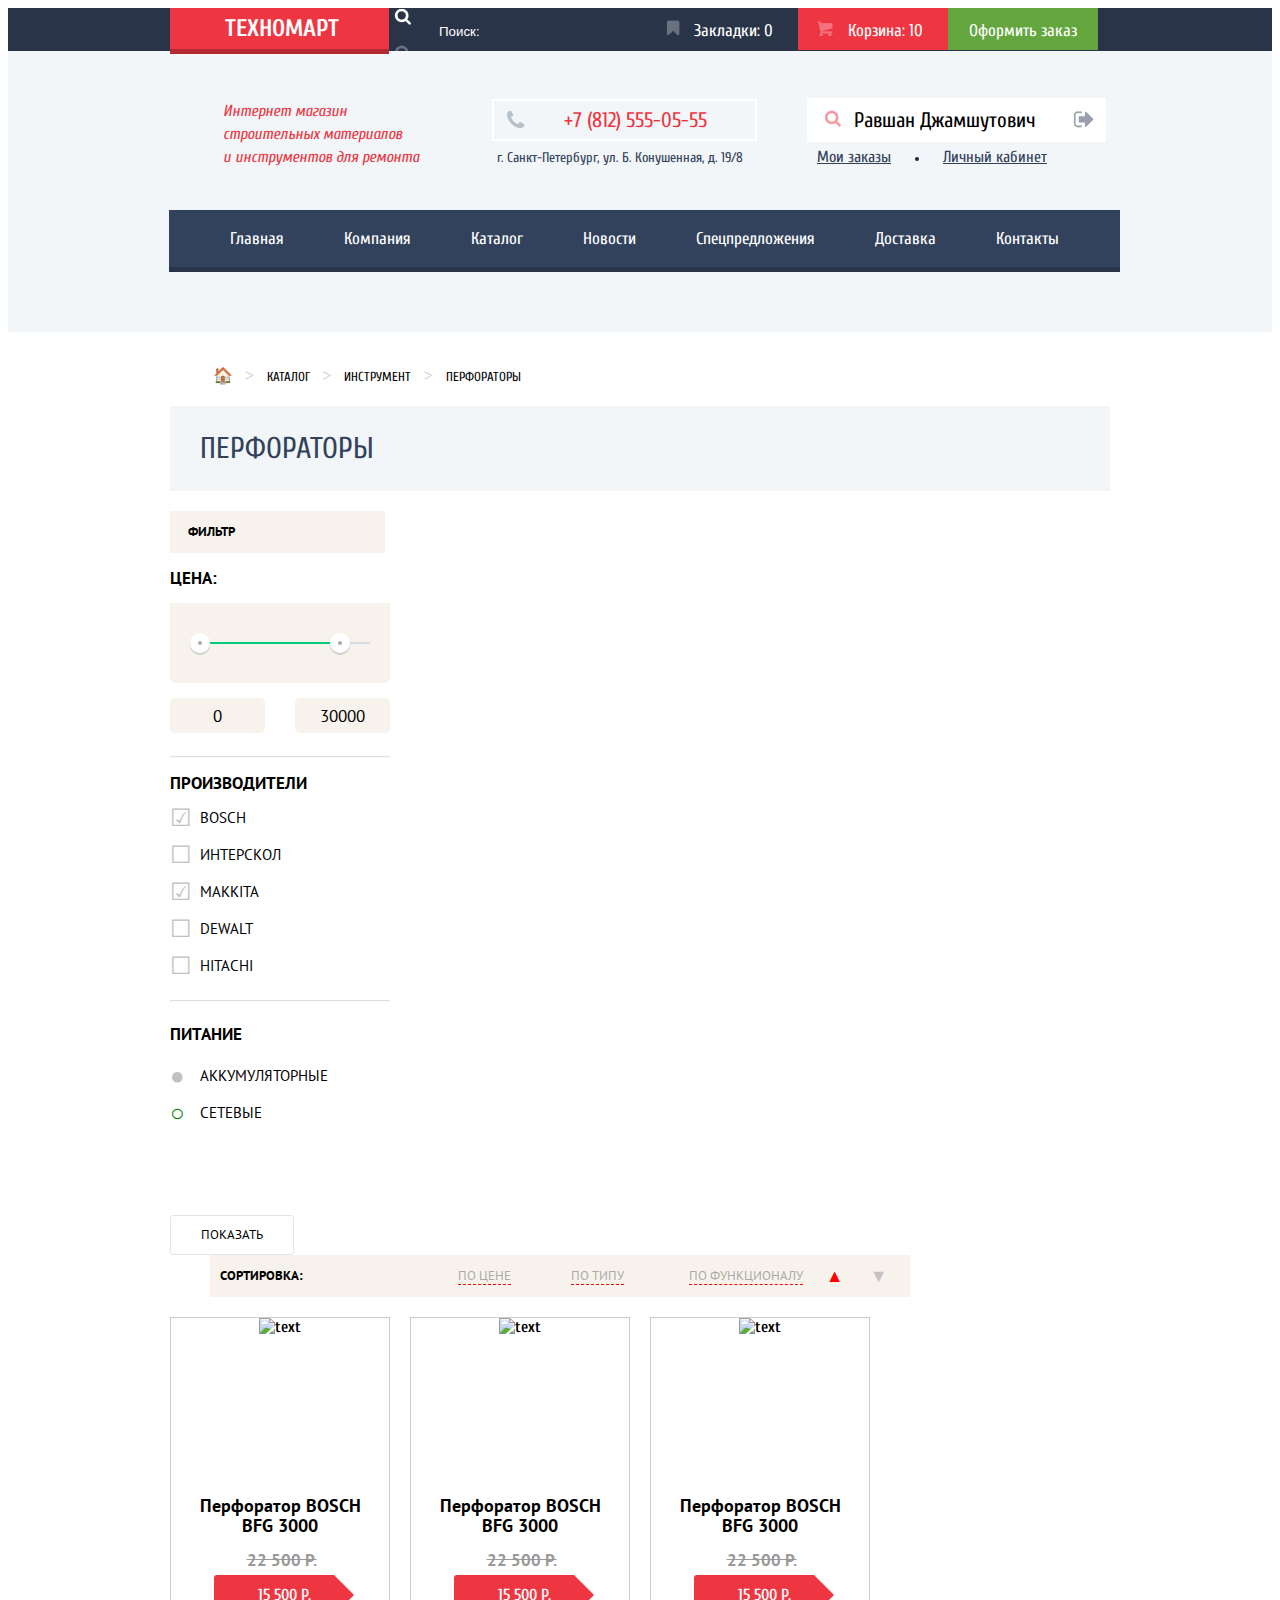
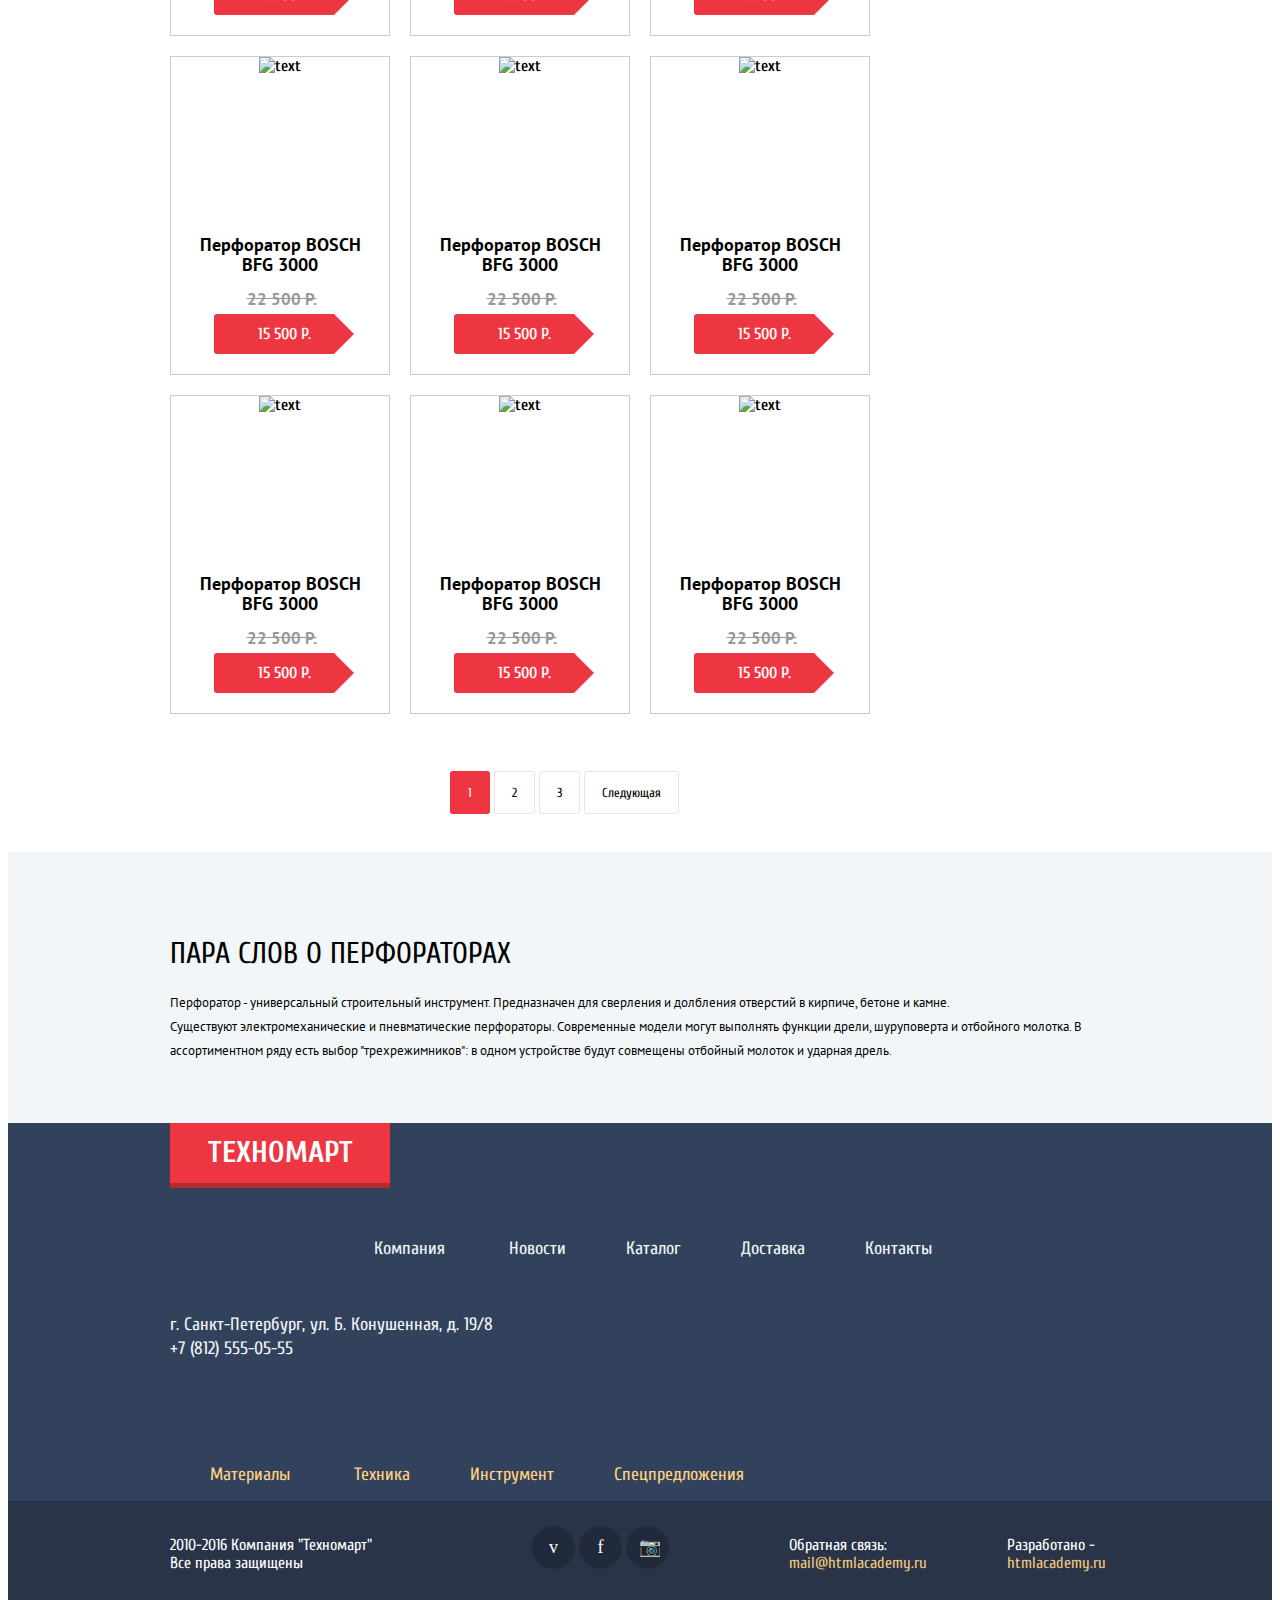
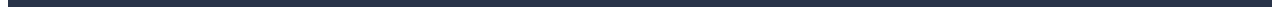
==== commit b456e616: "на проверку" ====
--- a/catalog.html
+++ b/catalog.html
@@ -2,9 +2,10 @@
 <html lang="ru">
 <head>
    <link href='https://fonts.googleapis.com/css?family=Cuprum:400,700,400italic|PT+Sans' rel='stylesheet' type='text/css'>
+   <link rel="stylesheet" href="css/normalize.css">
    <link rel="stylesheet" href="css/style.css">
     <meta charset="utf-8">
-    <title>Главная страница Техномарт</title>
+    <title>Каталог товаров Техномарт</title>
 </head>
 <body>
 
@@ -13,11 +14,12 @@
 <header class="main-header">
     <div class="container">
         <div class="name"><h1>Техномарт</h1></div>
-        <div class="search">Поиск</div>
+        <div class="search"><input type="text" class="top-search" placeholder="Поиск:">
+        </div>
         <div class="bookmarks"><a href="#">Закладки: 0</a></div>
-        <div class="basket-active"><a href="#">Корзина: 10</a></div>
+        <div class="basket full"><a href="#">Корзина: 10</a></div>
         <div class="checkout"><a href="#">Оформить заказ</a></div>
-    </div>
+       </div>
     </header>
     
    <!--Блок описания магазина, адрес и телефон, имя + мои заказы, имя пользователя, навигация-->
@@ -34,8 +36,9 @@
            <p>г. Санкт-Петербург, ул. Б. Конушенная, д. 19/8</p>
        </section>
        <section class="second-header-user-name">
-           <div class="user-name">Равшан Джамшутович</div>
+           <div class="user-name"><a href="#">Равшан Джамшутович</a></div>
            <span class="my-orders"><a class="" href="#">Мои заказы</a></span>
+           <span class="dot"></span>
            <span class="my-office"><a class="" href="#">Личный кабинет</a></span>
        </section>
        
@@ -72,16 +75,28 @@
 <!--Основное содержание страницы-->
 <!--Хлебные крошки-->
 
-<main class="container">
+<main class="container clearfix">
     
     <div class="breadcrumbs">
         <ul>
+          <li>
+           <span class="icon-home"></span>
+           </li>
+           <li>
+           <span class="icon-right"></span>
+           </li>
             <li>
                 <a href="#">Каталог</a>
             </li>
             <li>
+           <span class="icon-right"></span>
+           </li>
+            <li>
                 <a href="#">Инструмент</a>
             </li>
+            <li>
+           <span class="icon-right"></span>
+           </li>
             <li>
                 <span>Перфораторы</span>
             </li>
@@ -97,48 +112,55 @@
         <div class="left-column">
         <h3 class="filter">Фильтр</h2>
         <div class="filter-sorting">
+        <h3>Цена:</h3>
 
 <!--Форма фильтр слева, Контроллер, чекбоксы и радиобатон-->
               
-        <form action="https://echo.htmlacademy.ru" method="post">
-        <div class="filters-pricing-gear">
-            тут будет бегунок
-        </div>
-        <input type="text" name="min-price">0</input>
+        <form action="https://echo.htmlacademy.ru" method="GET">
+        <div class="range-filter">
+        <div class="range-controls">
+            <div class="scale">
+                <div class="bar"></div>
+            </div>
+            <div class="toggle toggle-min"></div>
+            <div class="toggle toggle-max"></div>
+        </div>
+        <div class="price-controls">
+            <label class="min-price"><input name="min-price" type="text" value="0"></label>
+            
+            <label class="max-price"><input name="max-price" type="text" value="30000"></label>
+        </div>
+        </div>
+<!--        <input type="text" name="min-price">0</input>-->
+<!--
         <input>-</input>
         <input type="text" name="max-price">30000</input>
         <hr>
-            <h3>Цена</h2>
-            <h3>Производители</h3>
-            <label>
-                <input type="checkbox" checked> Bosch
-                </label><br>
-                <label>
-                <input type="checkbox"> Интерскол
-                </label><br>
-                <label>
-                <input type="checkbox" checked> Makita
-                </label><br>
-                <label>
-                <input type="checkbox"> Dewalt
-                </label><br>
-                <label>
-                <input type="checkbox" > Hitachi
-                </label><br>
+-->
+            <hr>
+            <h3 class="filters">Производители</h3>
+            
+                <input type="checkbox" id="ch1" checked>
+                <label for="ch1">Bosch</label><br>
+                <input type="checkbox" id="ch2">
+                <label for="ch2">Интерскол</label><br>
+                <input type="checkbox" id="ch3" checked>
+                <label for="ch3">Makkita</label><br>
+                <input type="checkbox" id="ch4">
+                <label for="ch4">DeWalt</label><br>
+                <input type="checkbox" id="ch5">
+                <label for="ch5">Hitachi</label><br>
         </div>
         <hr>
         <div class="filters">
-            <h3>Питание</h3>
-            <label>
-                <input type="checkbox" checked> Аккумуляторные
-                </label><br>
-                <label>
-                <input type="checkbox"> Сетевые
-                </label><br>
+            <h3 class="filters">Питание</h3>
+            <input type="radio" name="cat" value="a" id="ch6" checked> <label for="ch6">Аккумуляторные</label><br>
+            <input type="radio" name="cat" value="b" id="ch7" disabled> <label for="ch7">Сетевые</label><br>
             </div>
-            <button class="show">Показать</button>
+            <button type="submit" class="btn-show">Показать</button>
             </form>
         </div>
+</div>
     
 <!--Правая колонка, фильтры сверху-->
 
@@ -146,81 +168,181 @@
 
    <ul class="top-sorting">
             <li class="sorting">Сортировка:</li>
-            <li class="by-price"><a href="#">По цене</a></li>
-            <li class="by-type"><a href="#">По типу</a></li>
-            <li class="by-function"><a href="#">По функционалу</a></li>
-            <li class="arrow-up">&and;</li>
-            <li class="arrow-down">&and;</li>
+            <li class="by-price ready"><a href="#">По цене</a></li>
+            <li class="by-type ready"><a href="#">По типу</a></li>
+            <li class="by-function ready"><a href="#">По функционалу</a></li>
+            <li> <span class="icon-up-dir ready-up"></span></li>
+            <li> <span class="icon-down-dir ready-down"></span></li>
         </ul>
 
 <!--Блок каталога товаров 9шт.-->
          
-   <div class="items clearfix">
+   <div class="catalog-items clearfix">
       
-    <article class="items-list">
-        <a href="#"><img src="img/catalog_foto_items_list_1.jpg" alt="text"></a>
-            <span class="title">Перфоратор BOSCH <br>BFG 3000</span><br>
-            <span class="discount">15500 Р.</span><br>
-            <b сlass="price">25500 P.</b>
-    </article>
-    
-    <article class="items-list">
-        <a href="#"><img src="img/catalog_foto_items_list_1.jpg" alt="text"></a>
-            <span class="title">Перфоратор BOSCH <br>BFG 6000</span><br>
-            <span class="discount">30500 Р.</span><br>
-            <b сlass="price">25500 P.</b>
-    </article>
-    
-    <article class="items-list new">
-        <a class="btn-items-list-buy">Купить</a>
-        <button class="bookmark">В закладки</button>
-        <h3>Перфоратор BOSCH<br>
-        BFG 2000</h3>
-        <del>12500 Р.</del>
-        <a href="#" class="btn-items-list">25500 P.</a>
-    </article>
-    
-    <article class="items-list">
-        <a href="#"><img src="img/catalog_foto_items_list_1.jpg" alt="text"></a>
-            <span class="title">Перфоратор BOSCH <br>BFG 3000</span><br>
-            <span class="discount">22500 Р.</span><br>
-            <b сlass="price">15500 P.</b>
-    </article>
-    
-    <article class="items-list">
-        <a href="#"><img src="img/catalog_foto_items_list_1.jpg" alt="text"></a>
-            <span class="title">Перфоратор BOSCH <br>BFG 6000</span><br>
-            <span class="discount">30500 Р.</span><br>
-            <b сlass="price">25500 P.</b>
-    </article>
-    
+    <article class="catalog-item">
+       
+       <div class="actions">
+           <a class="buy" href="#" >Купить</a>
+           <a href="#" class="bookmark">В закладки</a>
+       </div>
+        
+        <div class="catalog-item-image">
+        <img src="img/catalog_perforator_boch.jpg" alt="text">
+        </div>
+         
+          <h1 class="title">Перфоратор BOSCH BFG 3000</h1>
+          <div class="discount">22 500 Р.</div>
+          <div class="price">15 500 Р.</div>
+           
+    </article>
+    
+    <article class="catalog-item new">
+       
+       <div class="actions">
+           <a href="#" class="buy">Купить</a>
+           <a href="#" class="bookmark">В закладки</a>
+       </div>
+        
+        <div class="catalog-item-image">
+        <img src="img/catalog_perforator_boch.jpg" alt="text">
+        </div>
+         
+          <h1 class="title">Перфоратор BOSCH BFG 3000</h1>
+          <div class="discount">22 500 Р.</div>
+          <div class="price">15 500 Р.</div>
+           
+    </article>
+    
+    <article class="catalog-item new">
+       
+       <div class="actions">
+           <a href="#" class="buy">Купить</a>
+           <a href="#" class="bookmark">В закладки</a>
+       </div>
+        
+        <div class="catalog-item-image">
+        <img src="img/catalog_perforator_boch.jpg" alt="text">
+        </div>
+         
+          <h1 class="title">Перфоратор BOSCH BFG 3000</h1>
+          <div class="discount">22 500 Р.</div>
+          <div class="price">15 500 Р.</div>
+           
+    </article>
+    
+    <article class="catalog-item new">
+       
+       <div class="actions">
+           <a href="#" class="buy">Купить</a>
+           <a href="#" class="bookmark">В закладки</a>
+       </div>
+        
+        <div class="catalog-item-image">
+        <img src="img/catalog_perforator_boch.jpg" alt="text">
+        </div>
+         
+          <h1 class="title">Перфоратор BOSCH BFG 3000</h1>
+          <div class="discount">22 500 Р.</div>
+          <div class="price">15 500 Р.</div>
+           
+    </article>
+    
+    <article class="catalog-item new">
+       
+       <div class="actions">
+           <a href="#" class="buy">Купить</a>
+           <a href="#" class="bookmark">В закладки</a>
+       </div>
+        
+        <div class="catalog-item-image">
+        <img src="img/catalog_perforator_boch.jpg" alt="text">
+        </div>
+         
+          <h1 class="title">Перфоратор BOSCH BFG 3000</h1>
+          <div class="discount">22 500 Р.</div>
+          <div class="price">15 500 Р.</div>
+           
+    </article>
+    
+    <article class="catalog-item new">
+       
+       <div class="actions">
+           <a href="#" class="buy">Купить</a>
+           <a href="#" class="bookmark">В закладки</a>
+       </div>
+        
+        <div class="catalog-item-image">
+        <img src="img/catalog_perforator_boch.jpg" alt="text">
+        </div>
+         
+          <h1 class="title">Перфоратор BOSCH BFG 3000</h1>
+          <div class="discount">22 500 Р.</div>
+          <div class="price">15 500 Р.</div>
+           
+    </article>
+    
+    <article class="catalog-item new">
+       
+       <div class="actions">
+           <a href="#" class="buy">Купить</a>
+           <a href="#" class="bookmark">В закладки</a>
+       </div>
+        
+        <div class="catalog-item-image">
+        <img src="img/catalog_perforator_boch.jpg" alt="text">
+        </div>
+         
+          <h1 class="title">Перфоратор BOSCH BFG 3000</h1>
+          <div class="discount">22 500 Р.</div>
+          <div class="price">15 500 Р.</div>
+           
+    </article>
+    
+    <article class="catalog-item new">
+       
+       <div class="actions">
+           <a href="#" class="buy">Купить</a>
+           <a href="#" class="bookmark">В закладки</a>
+       </div>
+        
+        <div class="catalog-item-image">
+        <img src="img/catalog_perforator_boch.jpg" alt="text">
+        </div>
+         
+          <h1 class="title">Перфоратор BOSCH BFG 3000</h1>
+          <div class="discount">22 500 Р.</div>
+          <div class="price">15 500 Р.</div>
+           
+    </article>
+    
+    <article class="catalog-item new">
+       
+       <div class="actions">
+           <a href="#" class="buy">Купить</a>
+           <a href="#" class="bookmark">В закладки</a>
+       </div>
+        
+        <div class="catalog-item-image">
+        <img src="img/catalog_perforator_boch.jpg" alt="text">
+        </div>
+         
+          <h1 class="title">Перфоратор BOSCH BFG 3000</h1>
+          <div class="discount">22 500 Р.</div>
+          <div class="price">15 500 Р.</div>
+           
+    </article>
+    
+    
+<!--
     <article class="items-list">
         <a href="#"><img src="img/catalog_foto_items_list_1.jpg" alt="text"></a>
             <span class="title">Перфоратор BOSCH <br>BFG 2000</span><br>
             <span class="discount"></span><br>
             <b сlass="price">12500 P.</b>
     </article>
-    
-    <article class="items-list">
-        <a href="#"><img src="img/catalog_foto_items_list_1.jpg" alt="text"></a>
-            <span class="title">Перфоратор BOSCH <br>BFG 3000</span><br>
-            <span class="discount">22500 Р.</span><br>
-            <b сlass="price">15500 P.</b>
-    </article>
-    
-    <article class="items-list">
-        <a href="#"><img src="img/catalog_foto_items_list_1.jpg" alt="text"></a>
-            <span class="title">Перфоратор BOSCH <br>BFG 6000</span><br>
-            <span class="discount">30500 Р.</span><br>
-            <b сlass="price">25500 P.</b>
-    </article>
-    
-    <article class="items-list">
-        <a href="#"><img src="img/catalog_foto_items_list_1.jpg" alt="text"></a>
-            <span class="title">Перфоратор BOSCH <br>BFG 2000</span><br>
-            <span class="discount"></span><br>
-            <b сlass="price">12500 P.</b>
-    </article>
+-->
+      </div>
+    </div>
 </main>
     
 <!--Переход по номеру страницы, пагинация-->
@@ -228,7 +350,7 @@
       <div class="container">
            <ul class="pagination">
             <li>
-                <a href="#">1</a>
+                <a href="#" class="selected">1</a>
             </li>
             <li>
                 <a href="#">2</a>
@@ -301,9 +423,9 @@
                 Все права защищены
             </section>
             <section class="last-footer-social">
-                <a class="social-btn social-btn-vk" href="#">Вконтакте</a>
-                <a class="social-btn social-btn-fb" href="#">Фейсбук</a>
-                <a class="social-btn social-btn-inst" href="#">Инстаграм</a>
+                <a class="social-btn" href="#">Вконтакте <span class="icon-vk"></span></a>
+                <a class="social-btn" href="#">Фейсбук<span class="icon-facebook"></span></a>
+                <a class="social-btn" href="#">Инстаграм<span class="icon-instagramm"></span></a>
             </section>
             <section class="feedback">
                 Обратная связь:<br>
@@ -315,5 +437,38 @@
             </section>
         </div>
     </footer>
+    
+<!--Модальное окно-->
+    
+     <div class="modal-content" id="incard">
+        <button class="modal-content-close" type="button" title="Закрыть">Закрыть</button>
+        <form class="write-us" action="https://echo.htmlacademy.ru" method="post">
+        <div class="modal-contacts">
+            
+<!--
+            <div class="modal-content-contacts"><label><h3 class="modal-name">Ваше имя:</h3><br>
+                <input class="user-info left" type="text" name="email" placeholder="Представьтесь, пожалуйста"></label></div>
+            
+            <div class="modal-content-contacts"><label><h3 class="modal-name left">Ваш e-mail:</h3><br>
+                <input class="user-info right" type="text" name="email" placeholder="Для отправки ответа"></label></div>
+        </div>
+         <div class="letter-text">
+             <label><h3 class="modal-name left">Текст письма:</h3><br>
+             <textarea name="user-letter" cols="70" rows="6" placeholder="Для отправки ответа"></textarea></label>
+         </div>
+-->
+   
+         <div class="ok-image"></div>
+         <div class="ok-text"><b>Товар добавлен в корзину!</b></div>
+                     
+         <div class="buttons">
+            <div class="modal-color">
+             <button class="btn-send" type="submit">Оформить заказ</button>
+             <button class="btn-escape" type="submit">Продолжить покупки</button>
+             </div>
+         </div>
+    </form>
+</div>
+    <script src="js/catalog.js"></script>
 </body>
 </html>--- a/css/style.css
+++ b/css/style.css
@@ -1,16 +1,208 @@
 body {
-    font-family: 'Cuprum', sans-serif;;
+    font-family: 'Cuprum', 'PT Sans', sans-serif;
     font-size: 14px;
-    margin: 0;
-}
-
+    color: #000;
+}
+
+/*
 p, ul, h2, h3 {
     margin: 0;
     padding: 0;
 }
+*/
 
 /**************************************************
-Офрормление заголовков Техномарт
+Иконочный шрифт
+**************************************************/
+
+@charset "UTF-8";
+
+ @font-face {
+  font-family: 'symbols-technomart';
+  src: url('../font/symbols-technomart.eot?22619757');
+  src: url('../font/symbols-technomart.eot?22619757#iefix') format('embedded-opentype'),
+       url('../font/symbols-technomart.woff?22619757') format('woff'),
+       url('../font/symbols-technomart.ttf?22619757') format('truetype'),
+       url('../font/symbols-technomart.svg?22619757#symbols-technomart') format('svg');
+  font-weight: normal;
+  font-style: normal;
+}
+/* Chrome hack: SVG is rendered more smooth in Windozze. 100% magic, uncomment if you need it. */
+/* Note, that will break hinting! In other OS-es font will be not as sharp as it could be */
+/*
+@media screen and (-webkit-min-device-pixel-ratio:0) {
+  @font-face {
+    font-family: 'symbols-technomart';
+    src: url('../font/symbols-technomart.svg?22619757#symbols-technomart') format('svg');
+  }
+}
+*/
+ 
+ [class^="icon-"]:before, [class*=" icon-"]:before {
+  font-family: "symbols-technomart";
+  font-style: normal;
+  font-weight: normal;
+  speak: none;
+ 
+  display: inline-block;
+  text-decoration: inherit;
+  width: 1em;
+  margin-right: .2em;
+  text-align: center;
+  /* opacity: .8; */
+ 
+  /* For safety - reset parent styles, that can break glyph codes*/
+  font-variant: normal;
+  text-transform: none;
+     
+  /* fix buttons height, for twitter bootstrap */
+  line-height: 1em;
+ 
+  /* Animation center compensation - margins should be symmetric */
+  /* remove if not needed */
+  margin-left: .2em;
+ 
+  /* you can be more comfortable with increased icons size */
+  /* font-size: 120%; */
+ 
+  /* Uncomment for 3D effect */
+  /* text-shadow: 1px 1px 1px rgba(127, 127, 127, 0.3); */
+}
+ 
+.icon-left:before { content: '\3c'; } /* '&lt;' */
+.icon-right:before { content: '\3e'; } /* '&gt;' */
+.icon-basket:before { content: '\62'; } /* 'b' */
+.icon-facebook:before { content: '\66'; } /* 'f' */
+.icon-twitter:before { content: '\74'; } /* 't' */
+.icon-vk:before { content: '\76'; } /* 'v' */
+.icon-up:before { content: '\2c4'; } /* '˄' */
+.icon-down:before { content: '\2c5'; } /* '˅' */
+.icon-left-big:before { content: '\2190'; } /* '←' */
+.icon-right-big:before { content: '\2192'; } /* '→' */
+.icon-login:before { content: '\2386'; } /* '⎆' */
+.icon-logout:before { content: '\241b'; } /* '␛' */
+.icon-up-dir:before { content: '\25b2'; } /* '▲' */
+.icon-down-dir:before { content: '\25bc'; } /* '▼' */
+.icon-circle:before { content: '\25cb'; } /* '○' */
+.icon-circle-dot:before { content: '\25cf'; } /* '●' */
+.icon-star:before { content: '\2605'; } /* '★' */
+.icon-check-off:before { content: '\2610'; } /* '☐' */
+.icon-check-on:before { content: '\2611'; } /* '☑' */
+.icon-youtube:before { content: '\f39e'; } /* '' */
+.icon-home:before { content: '🏠'; } /* '\1f3e0' */
+.icon-user:before { content: '👨'; } /* '\1f468' */
+.icon-phone:before { content: '📞'; } /* '\1f4de' */
+.icon-instagramm:before { content: '📷'; } /* '\1f4f7' */
+.icon-search:before { content: '🔍'; } /* '\1f50d' */
+.icon-bookmark:before { content: '🔖'; } /* '\1f516' */
+
+/**************************************************
+Спрайты
+**************************************************/
+
+.sprite {
+    background-image: url("../img/sprite.png");
+    background-repeat: no-repeat;
+    display: block;
+}
+
+.sprite--icon-basket {
+    width: 17px;
+    height: 16px;
+    background-position: -10px -10px;
+}
+
+.sprite--icon-bookmark {
+    width: 14px;
+    height: 16px;
+    background-position: -10px -46px;
+}
+
+.sprite--icon-check-off-copy {
+    width: 23px;
+    height: 23px;
+    background-position: -10px -82px;
+}
+
+.sprite--icon-check-on-copy {
+    width: 27px;
+    height: 23px;
+    background-position: -10px -125px;
+}
+
+.sprite--icon-circle {
+    width: 25px;
+    height: 25px;
+    background-position: -10px -168px;
+}
+
+.sprite--icon-circle-dot {
+    width: 25px;
+    height: 25px;
+    background-position: -10px -213px;
+}
+
+.sprite--icon-facebook-copy {
+    width: 10px;
+    height: 18px;
+    background-position: -10px -258px;
+}
+
+.sprite--icon-instagramm-copy {
+    width: 17px;
+    height: 17px;
+    background-position: -10px -296px;
+}
+
+.sprite--icon-login {
+    width: 20px;
+    height: 17px;
+    background-position: -10px -333px;
+}
+
+.sprite--icon-logout {
+    width: 21px;
+    height: 17px;
+    background-position: -10px -370px;
+}
+
+.sprite--icon-phone {
+    width: 19px;
+    height: 19px;
+    background-position: -10px -407px;
+}
+
+.sprite--icon-search {
+    width: 17px;
+    height: 17px;
+    background-position: -10px -446px;
+}
+
+.sprite--icon-search-gr {
+    width: 17px;
+    height: 17px;
+    background-position: -10px -483px;
+}
+
+.sprite--icon-search-red {
+    width: 17px;
+    height: 17px;
+    background-position: -10px -520px;
+}
+
+.sprite--icon-user {
+    width: 20px;
+    height: 18px;
+    background-position: -10px -557px;
+}
+
+.sprite--icon-vk-copy {
+    width: 20px;
+    height: 12px;
+    background-position: -10px -595px;
+}
+/**************************************************
+Спрайты - - -
 **************************************************/
 
 h1 {
@@ -50,8 +242,9 @@
 **************************************************/
 
 .main-header {
-    width: auto;
+    min-height: 42px;
     background: #293449;
+    font-size: 0px;
 }
 
 .container {
@@ -67,9 +260,83 @@
     font-weight: bold;
     background: #ee3643;
     display: inline-block;
-    padding: 11px 50px 11px 50px;
-    margin-right: 20px;
-}
+    text-align: center;
+    padding: 9px 50px 8px 55px;
+    height: 100%;
+    box-shadow: 0 5px 0 0 #b52933;
+}
+
+.name:hover {
+    background: #ca2c37;
+}
+
+.search {
+    position: relative;
+/*    max-width: 230px;*/
+/*    padding-left: 35px;*/
+}
+
+
+
+.top-search, .top-search:hover {
+    background-position: -5px -447px;
+    background-image: url("../img/sprite.png");
+    background-repeat: no-repeat;
+/*    opacity: 0.3;*/
+}
+
+/*
+.top-search, .top-search:hover {
+    background-position: -5px -447px;
+    background-image: url("../img/sprite.png");
+    background-repeat: no-repeat;
+    opacity: 0.3;
+}
+*/
+
+.top-search:focus, .top-search:hover:focus {
+    background-position: -10px -483px;
+    background-image: url("../img/sprite.png");
+    background-repeat: no-repeat;
+}
+
+input[type="text"]{
+    vertical-align: baseline;
+    height: 35px;
+    width: 200px;
+    background-color: #293449;
+    border: none;
+    padding: 5px 14px 2px 50px;
+}
+
+input[type="text"]::-webkit-input-placeholder {
+    color: #ffffff;
+}
+
+input.top-search:hover {
+    background-color: #212a3a;
+}
+
+input[type="text"]:focus {
+    outline: none;
+    background-color: #ffffff;
+    color: #000000;
+    
+}
+
+/*.search:focus::before {*/
+/*
+    content: "";
+    position: absolute;
+    top: 13px;
+    left: 10px;
+    width: 17px;
+    height: 17px;
+    background: red;
+*/
+    
+/*    opacity: 1;*/
+
 
 .search {
     font-size: 17px;
@@ -77,24 +344,134 @@
     width: 70px;
     display: inline-block;
     color: white;
-    margin-right: 160px;
+    margin-right: 185px;
 }
 
 .bookmarks, .basket, .basket-active, .checkout {
     display: inline-block;
-/*    width: 150px;*/
+}
+
+.bookmarks {
+    position: relative;
+    max-width: 140px;
     font-size: 17px;
     line-height: 18px;
-    padding: 15px 25px;
-}
-
-.basket-active {
+    padding: 12px 25px 9px 50px;
+}
+
+.bookmarks:hover {
+    background: #212a3a;
+}
+
+.bookmarks:active {
+    background: #161d29;
+}
+
+.bookmarks::before {
+    content: "";
+    position: absolute;
+    top: 7px;
+    left: 21px;
+    width: 17px;
+    height: 21px;
+    
+    
+    background-position: -9px -43px;
+    background-image: url("../img/sprite.png");
+    background-repeat: no-repeat;
+    opacity: 0.3;
+}
+
+.bookmarks:hover::before {
+    opacity: 1;
+}
+
+.bookmarks:active::before {
+    opacity: 0.3;
+}
+
+.bookmarks a {
+    color: #ffffff;
+    text-decoration: none;
+}
+
+.basket {
+    position: relative;
+    width: 150px;
+    font-size: 17px;
+    line-height: 18px;
+    text-align: center;
+    box-sizing: border-box;
+/*    padding: 12px 0;*/
+    padding: 14px 5px 10px 30px;
+}
+
+.full {
+    max-width: 150px;
     background: #ee3643;
-}
+    text-align: center;
+}
+
+.basket:hover {
+    background: #212a3a;
+}
+
+.basket:active {
+    background: #161d29;
+}
+
+.basket::before {
+    content: "";
+    position: absolute;
+    top: 12px;
+    left: 20px;
+    width: 17px;
+    height: 16px;
+    background-position: -12px -9px;
+    background-image: url("../img/sprite.png");
+    background-repeat: no-repeat;
+    opacity: 0.3;
+}
+
+.basket:hover::before {
+    opacity: 1;
+}
+
+.basket:active::before {
+    opacity: 0.3;
+}
+
+.basket a {
+    color: #ffffff;
+    text-decoration: none;
+}
+
+
 
 .checkout {
+    width: 150px;
     background: #63a63e;
-}
+    text-align: center;
+    font-size: 17px;
+    line-height: 18px;
+/*    padding: 12px 0;*/
+    padding: 14px 0 10px 0;
+}
+
+.checkout a {
+    color: #ffffff;
+    text-decoration: none;
+}
+
+.checkout:hover {
+    background: #5fbb2d;
+}
+
+.checkout:active {
+    background: #518534;
+}
+
+
 
 /**************************************************
 Офрормление second-header
@@ -102,31 +479,228 @@
 
 .second-header {
     background: #f2f6f8;
-}
-
-.second-header-description, .second-header-contact, .second-header-user-name {
+/*    margin-bottom: 40px;*/
+}
+
+.second-header-description, .second-header-contact, .second-header-user-block, .second-header-user-name {
     float: left;
 }
 
 .second-header-description {
     width: 200px;
-    margin: 40px 45px 35px 50px;
+    margin: 33px 45px 24px 53px;
+}
+
+.second-header-description p {
+    font-size: 16px;
+    line-height: 23px;
+    font-style: italic;
+    color: #ee3643;
 }
 
 .second-header-contact {
     width: 265px;
-    margin: 40px 45px 35px 0;
+    margin: 48px 45px 35px 24px;
 }
 
 .second-header-contact .phone {
-    border: 1px solid white;
+    position: relative;
+    border: 2px solid white;
+    padding: 10px 40px 10px 70px;
+    font-size: 21px;
+    line-height: 18px;
+    color: #ee3643;
+}
+
+.second-header-contact .phone::before {
+    content: "";
+    position: absolute;
+    top: 9px;
+    left: 12px;
+    width: 22px;
+    height: 19px;
+    background-position: -10px -407px;
+    background-image: url("../img/sprite.png");
+    background-repeat: no-repeat;
+}
+
+
+
+.second-header-contact p {
+    font-size: 14px;
+    line-height: 24px;
+    color: #32425c;
+    margin: -3px;
+    padding: 8px;
+}
+
+.second-header-user-block {
+/*    width: 300px;*/
+    margin: 46px 0 47px 27px;
+}
+
+.enter, .registration {
+    display: inline-block;
+}
+
+.second-header-user-block a {
+    color: #000000;
+    text-decoration: none;
+    font-size: 21px;
+    line-height: 18px;
+}
+
+.enter {
+    position: relative;
+    background: #ffffff;
+    padding: 13px 25px 13px 47px;
+}
+
+.enter a:hover {
+    color: #ee3643;
+}
+
+.enter a:active {
+    color: #b2b2b2;
+}
+
+.enter::before {
+  content: "";
+  position: absolute;
+  top: 14px;
+  left: 15px;
+  width: 18px;
+  height: 18px;
+    
+  background-image: url("../img/sprite.png");
+  background-repeat: no-repeat;
+  background-position: -12px -333px;
+  opacity: 0.3;
+}
+
+.enter:hover::before {
+    opacity: 1;
+}
+
+.enter:active::before {
+    opacity: 0.3;
+}
+
+.registration {
+    background: #ffffff;
+    padding: 13px 25px 13px 25px;
+    margin-left: 5px;
+}
+
+.registration a:hover {
+    color: #ee3643;
+}
+
+.registration a:active {
+    color: #b2b2b2;
 }
 
 .second-header-user-name {
-    width: 300px;
-    margin: 40px 0 35px 0;
-}
-
+    margin: 47px 0 5px 5px;
+}
+
+.user-name {
+    position: relative;
+    background: #ffffff;
+    padding: 13px 70px 13px 47px;
+    margin-bottom: 6px;
+    font-size: 21px;
+    line-height: 18px;
+    color: #000;
+}
+
+.user-name a {
+    font-size: 21px;
+    line-height: 18px;
+    color: #000;
+    text-decoration: none;
+}
+
+.user-name::before {
+    content: "";
+    position: absolute;
+    width: 23px;
+    height: 23px;
+    top: 12px;
+    left: 18px;
+    
+    
+    background-image: url("../img/sprite.png");
+    background-repeat: no-repeat;
+    background-position: -11px -520px;
+    opacity: 0.5;
+}
+
+.user-name:hover::before {
+    opacity: 0.9;
+}
+
+.user-name:active::before {
+    opacity: 0.2;
+}
+
+.user-name::after {
+    content: "";
+    position: absolute;
+    width: 23px;
+    height: 23px;
+    top: 13px;
+    right: 10px;
+    
+    background-image: url("../img/sprite.png");
+    background-repeat: no-repeat;
+    background-position: -10px -370px;
+    opacity: 0.5;
+}
+
+.user-name:hover::after {
+    opacity: 0.9;
+}
+
+.user-name:active::after {
+    opacity: 0.2;
+}
+
+.user-name a:active {
+    color: #b2b2b2;
+}
+
+.my-orders a, .my-office a {
+    text-decoration: underline;
+    font-family: 'Cuprum';
+    font-size: 16px;
+    line-height: 18px;
+    color: #32425c;
+    padding: 5px 20px 0 10px;
+}
+
+.my-orders a:hover, .my-office a:hover {
+    color: red;
+}
+
+.my-orders a:active, .my-office a:active {
+    color: #b7bfc8;
+}
+
+.dot {
+   display: inline-block;
+    vertical-align: middle;
+    width: 4px;
+    height: 4px;
+    font-size: 0;
+    background: #212a3a;
+    position: relative;
+    color: #fff;
+    text-align: center;
+    border-radius: 50%;
+    margin-right: 10px;
+}
+    
 .main-navigation {
     clear: both;
 }
@@ -135,20 +709,41 @@
 Офрормление main-navigation
 **************************************************/
 
+.main-navigation {
+    text-align: center;
+    background: #32425c;
+    box-shadow: 0 5px 0 0 #293449;
+    margin-bottom: 65px;
+    margin-left: -11px;
+}
+
+.main-navigation ul {
+    margin: 0;
+    padding: 0;
+    list-style: none;
+    font-size: 0px;
+}
+
 .main-navigation li{
     display: inline-block;
+    vertical-align: top;
     font-size: 17px;
-    padding: 20px;
-}
-
-.main-navigation li a {
+    line-height: 17px;
+}
+
+.main-navigation a {
+    display: block;
+    padding: 20px 30px;
     text-decoration: none;
-    color: white;
-}
-
-.main-navigation {
-    background: #32425c;
-    margin-bottom: 60px;
+    color: #ffffff;
+}
+
+.main-navigation a:hover {
+    background: #293449;
+}
+
+.main-navigation a:active {
+    color: #8e939c;
 }
 
 .clearfix:after {
@@ -162,17 +757,28 @@
 **************************************************/
 
 .benefits {
-    width: 280px;
-    background: grey;
+    position: relative;
+    width: 240px;
+    min-height: 123px;
     float: left;
-    margin-bottom: 20px;
-}
-
-.benefits-r {
-    width: 280px;
-    background: grey;
-    float: right;
-    margin-bottom: 20px;
+    margin: 20px 20px 20px 0;
+    color: #ffffff;
+    padding-right: 60px;
+}
+
+
+
+.benefits::before {
+    content: "";
+    position: absolute;
+}
+
+.benefits:nth-child(3n) {
+    margin-right: 0;
+}
+
+.benefits:nth-child(5n) {
+    margin: 0;
 }
 
 .slide {
@@ -180,15 +786,322 @@
     margin-right: 20px;
 }
 
+.materials {
+    background: #f6b22d;
+}
+
+.materials::before {    
+    position: absolute;
+    width: 45px;
+    height: 66px;
+    bottom: 27px;
+    right: 43px;
+    
+    background-image: url("../img/benefits_logo1.png");
+    background-repeat: no-repeat;
+}
+
+.materials::after {
+    content: "";
+    position: absolute;
+    width: 60px;
+    height: 60px;
+    top: 0;
+    right: 0;
+    
+    background-image: url("../img/new%20flag.png");
+    background-repeat: no-repeat;
+}
+
+.instrument {
+    background: #4aafde;
+}
+
+.instrument::before {    
+    position: absolute;
+    width: 80px;
+    height: 66px;
+    bottom: 24px;
+    right: 23px;
+    
+    background-image: url("../img/benefits_logo2.png");
+    background-repeat: no-repeat;
+}
+
+.tech {
+    background: #cc79d1;
+}
+
+.tech::before {    
+    position: absolute;
+    width: 80px;
+    height: 66px;
+    bottom: 25px;
+    right: 30px;
+    
+    background-image: url("../img/benefits_logo3.png");
+    background-repeat: no-repeat;
+}
+
+.goods {
+    background: #85d179;
+}
+
+.goods::before {    
+    position: absolute;
+    width: 60px;
+    height: 75px;
+    bottom: 22px;
+    right: 45px;
+    
+    background-image: url("../img/benefits_logo4.png");
+    background-repeat: no-repeat;
+}
+
+.dostavka {
+    background: #f6b22d;
+}
+
+.dostavka::before {    
+    position: absolute;
+    width: 80px;
+    height: 65px;
+    bottom: 26px;
+    right: 30px;
+    
+    background-image: url("../img/benefits_logo5.png");
+    background-repeat: no-repeat;
+}
+
+.btn-benefits {
+    max-width: 135px;
+    height: 38px;
+    background: rgba(0, 0, 0, 0.1);
+    margin-left: 23px;
+    margin-top: 15px;
+    text-align: center;
+    font-size: 14px;
+    line-height: 1.3;
+    border-radius: 3px;
+}
+
+.btn-benefits a {
+    display: block;
+    padding: 10px 5px 10px 10px;
+    color: #ffffff;
+    text-decoration: none;
+    text-transform: uppercase;
+}
+
+.btn-benefits a:hover {
+    background: rgba(0, 0, 0, 0.2);
+    border-radius: 3px;
+}
+
+.btn-benefits a:active {
+    background: rgba(0, 0, 0, 0.3);
+    border-radius: 3px;
+}
+
+.benefits b {
+    display: block;
+    font-size: 24px;
+    line-height: 30px;
+    font-weight: bold;
+    margin-top: 20px;
+    margin-left: 22px;
+    color: #fff;
+}
+
+/**************************************************
+Главная!!! Слайдер
+**************************************************/
+
+.slider {
+    position: relative;
+    float: left;
+}
+
+.slide {
+    width: 620px;
+    min-height: 266px;
+    background-repeat: no-repeat;
+    background-position: 100%;
+}
+
+.slider input[type="radio"] {
+    display: none;
+}
+
+.slider-controls {
+    position: absolute;
+    bottom: 11%;
+    left: 48%;
+    
+    width: 200px;
+    margin-left: -100px;
+    text-align: center;
+}
+
+.slider-controls label {
+    display: inline-block;
+    width: 6px;
+    height: 6px;
+    margin: 0 3px;
+    vertical-align: top;
+    background: #ee3643;
+    border: 2px solid #fff;
+    border-radius: 50%;
+    cursor: pointer;
+}
+
+.slider-controls label checked {
+     background: #ee3643;
+}
+
+.slide .btn-slide {
+    display: block;    
+    width: 195px;
+    padding: 11px 0;
+    margin-top: 122px;
+    margin-left: 25px;
+    border-radius: 5px;
+    font-size: 14px;
+    line-height: 18px;
+    text-decoration: none;
+    text-align: center;
+    color: #ffffff;
+    text-transform: uppercase;
+    background: #ee3643;
+}
+
+.btn-slide:hover {
+    background: #ca2c37;
+}
+
+.btn-slide:active {
+    background: #ba2732;
+}
+
+.slide:nth-child(1) {
+    background-image: url("../img/for_slider_man_bosch.jpg");
+}
+
+.slide:nth-child(2) {
+    background-image: url("../img/bosch-top-img.jpg");
+}
+
+.slide {
+    display: none;
+}
+
+#btn-slide-1:checked ~ .slides .slide:nth-child(1) {
+  display: block;
+}
+
+#btn-slide-2:checked ~ .slides .slide:nth-child(2) {
+  display: block;
+}
+
+/*
+.slide:nth-child(1) {
+    display: block;
+}
+*/
+
+.slide-title h3 {
+    color: #ffffff;
+    font-size: 36px;
+    line-height: 30px;
+    font-family: 'Cuprum';
+    font-weight: bold;
+    text-transform: uppercase;
+    margin: 25px 0 5px 25px;
+}
+
+.slide-title p {
+    color: #ffffff;
+    font-family: 'PT sans';
+    font-size: 18px;
+    line-height: 24px;
+    margin: 5px 0 0 25px;
+}
+
+.slider::before {    
+    position: absolute;
+    content: "";
+    width: 25px;
+    height: 45px;
+    top: 43%;
+    right: 6%;
+    background: ;
+    
+    background-image: url("../img/.icon-right.png");
+    background-repeat: no-repeat;
+}
+
+.slider::after {    
+    position: absolute;
+    content: "";
+    width: 25px;
+    height: 45px;
+    top: 43%;
+    left: 4%;
+    background: ;
+    
+    background-image: url("../img/.icon-left.png");
+    background-repeat: no-repeat;
+}
+
 /**************************************************
 Главная!!! заголовок "Популярные товары + кнопка
 **************************************************/
 
 .bord {
+    margin: 30px 0 0 0;
+    vertical-align: top;
     background: #f7f3ec;
-    clear: both;
-}
-
+}
+
+.manuf {
+    margin-top: 20px;
+}
+
+.bord h3, .btn-popular {
+    display: inline-block;
+    vertical-align: middle;
+}
+
+.bord h3 {
+    font-size: 30px;
+    line-height: 30px;
+    font-family: 'Cuprum';
+    font-weight: normal;
+    color: #32425c;
+    margin: 6px 0 0 26px;
+    text-transform: uppercase;
+}
+
+.btn-popular {
+    display: inline-block;
+    text-align: center;
+    width: 253px;
+    font-size: 14px;
+    line-height: 18px;
+    padding: 10px 0;
+    margin: 29px 20px 25px 370px;
+    border-radius: 3px;
+    text-transform: uppercase;
+    color: #fff;
+    background: #ee3643;
+    text-decoration: none;
+}
+
+.bottom {
+    margin-left: 270px;
+}
+
+/*
 .populars li {
     display: inline-block;
     text-transform: uppercase;
@@ -196,7 +1109,7 @@
 
 .populars li.populars-items {
     font-size: 30px;
-    padding: 30px 370px 30px 30px;
+    padding: 30px 370px 30px 27px;
 }
 
 .populars li.populars-brands {
@@ -216,6 +1129,7 @@
     color: white;
     text-decoration: none;
 }
+*/
 
 /**************************************************
 Главная!!! логотипы брендов
@@ -226,12 +1140,20 @@
     width: 220px;
     float:left; 
     border: 1px solid #e5e5e5;
-    margin: 10px 10px 10px 0;
-    
-}
-
-.brand-logo img {
-/*    background-position: 50% 50%;*/
+    margin: 20px 17px 0 0;
+}
+
+.brand-logo img:hover {
+    box-shadow: 0 10px 30px -3px #34495e;
+}
+
+.brand-logo img:active {
+    box-shadow: 0 5px 10px 0 #34495e;
+    opacity: 0.5;
+}
+
+.brand-logo:nth-child(4n+4) {
+    margin-right: 0;
 }
 
 /**************************************************
@@ -239,33 +1161,162 @@
 **************************************************/
 
 .service {
+    position: relative;
     background: #f2f6f8;
 }
 
 .service-text {
-    font-size: 24px;
-    text-transform: uppercase;
-    padding: 60px 0 35px 0;
+    font-size: 30px;
+    line-height: 24px;
+    font-family: 'Cuprum';
+    font-weight: normal;
+    text-transform: uppercase;
+    margin-top: 85px;
+    padding-top: 60px;
 }
 
 .service-text + p {
-    line-height: 18px;
-    padding-bottom: 30px;
+    font-size: 13px;
+    line-height: 24px;
+    font-family: 'PT sans';
+    font-weight: 500;
+    margin-bottom: 60px;
 }
 
 .buttons-of-service, .buttons-result, .truck {
     float: left;
-}
-
-.buttons-serv {
+    margin-bottom: 100px;
+}
+
+
+.buttons-of-service::before {
+    position: absolute;
+    content: "";
+    width: 10px;
+    height: 272px;
+    top: 175px;
+    left: 435px;
+    
+    background-image: url("../img/vert_line.png");
+    background-repeat: no-repeat;
+}
+
+.buttons-of-service::after {
+    position: absolute;
+    content: "";
+    width: 530px;
+    height: 240px;
+    bottom: 20px;
+    right: 143px;
+    
+    
+    background-image: url("../img/track_and_shadow.png");
+    background-repeat: no-repeat;   
+}
+
+
+
+.btn-serv {
     display: block;
-    margin-right: 50px;
+    width: 240px;
+    margin-right: 80px;
+    padding: 15px 0 17px 25px;
+    text-align: left;
+    font-size: 21px;
+    line-height: 30px;
+    font-family: 'Cuprum';
+    font-weight: bold;
+    color: #fff;
+    background: #32425c;
+    outline: none;
+    border: none;
+}
+
+.bbot {
+    border-bottom: 1px solid #293449;
+}
+
+.btop {
+    border-top: 1px solid #405069;
+}
+
+.active {
+    background: #fff;
+    color: #32425c;
 }
 
 .buttons-result {
     width: 280px;
 }
 
+.buttons-result > h3 {
+    font-size: 36px;
+    font-weight: 0;
+    font-weight: normal;
+    color: #32425c;
+    text-transform: uppercase;
+    margin: 0;
+}
+
+.buttons-result > p {
+    font-size: 13px;
+    line-height: 24px;
+    font-family: 'PT sans';
+    font-weight: 600;
+    color: #000;
+    margin-top: 23px;
+}
+
+/*
+.modal-content-close {
+    position: absolute;
+    top: 15px;
+    right: 7px;
+ 
+    width: 22px;
+    height: 22px;
+
+    font-size: 0;
+
+    background-color: #fff;
+    border: 0;
+    outline: 0;
+    cursor: pointer;
+}
+*/
+
+.delivery-company::before {
+  content: "";
+  position: absolute;
+  bottom: 35px;
+  left: -37px;
+
+  width: 25px;
+  height: 2px;
+  background-color: red;
+}
+
+.delivery-company::after {
+  content: "";
+  position: absolute;
+  bottom: 80px;
+  left: -37px;
+
+  width: 25px;
+  height: 2px;
+  background-color: red;
+}
+
+.about::before {
+  content: "";
+  position: absolute;
+  bottom: 236px;
+  left: -3px;
+
+  width: 25px;
+  height: 2px;
+  background-color: red;
+}
 /**************************************************
 Главная!!! О компании и карта
 **************************************************/
@@ -275,7 +1326,73 @@
 }
 
 .about {
-    width: 550px;
+    position: relative;
+    width: 490px;
+    margin-right: 150px;
+}
+
+.contacts {
+    width: 300px;
+}
+
+.company {
+    margin-top: 83px;
+    font-size: 30px;
+    line-height: 24px;
+    font-family: 'Cuprum';
+    font-weight: normal;
+    text-transform: uppercase;
+}
+
+.first {
+    font-family: 'PT sans';
+    font-size: 13px;
+    line-height: 24px;
+    color: #000;
+    margin-bottom: 14px;
+}
+
+.sec {
+    font-family: 'PT sans';
+    font-size: 13px;
+    line-height: 24px;
+    color: #000;
+    margin-bottom: 10x;
+}
+
+.third {
+    font-family: 'PT sans';
+    font-size: 13px;
+    line-height: 24px;
+    color: #000;
+    margin-bottom: 30px;
+}
+
+.delivery-company {
+    position: relative;
+    margin-left: 35px;
+}
+
+.delivery-company li {
+    font-size: 18px;
+    line-height: 20px;
+    font-weight: bold;
+    padding-bottom: 24px;
+}
+
+.btn-company {
+    display: block;
+    text-align: center;
+    width: 220px;
+    font-size: 14px;
+    line-height: 18px;
+    padding: 10px 0;
+    margin: 0 30px 86px 0;
+    border-radius: 3px;
+    text-transform: uppercase;
+    color: #fff;
+    background: #ee3643;
+    text-decoration: none;
 }
 
 .main-footer {
@@ -286,9 +1403,25 @@
 **************************************************/
 
 .breadcrumbs li {
+    font-size: 13px;
+    line-height: 18px;
+    font-family: 'Cuprum';
+    
     text-transform: uppercase;
     display: inline-block;
-    padding: 20px 0;
+    padding: 20px 2px 0 0;
+    text-decoration: none;
+}
+
+.breadcrumbs a {
+    color: #000;
+    text-decoration: none;
+}
+
+.icon-home, .icon-right {
+    font-size: 16px;
+    line-height: 20px;
+    color: #c1c6ce;
 }
 
 /**************************************************
@@ -299,20 +1432,156 @@
     background: #f2f6f8;
     width: 910px;
     padding: 25px 0 25px 30px;
-    margin-bottom: 20px;
+    margin: 20px 0 20px 0;
 }
 
 /**************************************************
 Левая колонка блок "фильтр" + общий размер
 **************************************************/
 
+input[type="checkbox"] {
+    display: none;
+}
+
+input[type="radio"] {
+    display: none;
+}
+
+input[type="checkbox"] + label {
+    display: block;
+    font-size: 15px;
+    line-height: 20px;
+    padding-left: 30px;
+    position: relative;
+    cursor: pointer;
+    font-family: 'PT sans';
+    text-transform: uppercase;
+}
+
+input[type="radio"] + label {
+    display: block;
+    font-size: 15px;
+    line-height: 20px;
+    padding-left: 30px;
+    position: relative;
+    cursor: pointer;
+    font-family: 'PT sans';
+    text-transform: uppercase;
+}
+
+input[type="checkbox"] + label::before {
+    content: '\2610';
+    position: absolute;
+    top: 0;
+    left: 0;
+    
+    width: 10px;
+    height: 10px;
+    
+    font-family: "symbols-technomart";
+    color: #c1c1c1;
+    font-size: 24px;
+    line-height: 20px;
+/*    opacity: 0.5;*/
+}
+
+input[type="checkbox"] + label::before {
+/*    color: red;*/
+}
+
+/*
+label:hover::before {
+    color: red;
+}
+*/
+
+input[type="radio"] + label::before {
+    content: '\25cb';
+    position: absolute;
+    top: 0;
+    left: 0;
+    
+    width: 10px;
+    height: 10px;
+    
+    font-family: "symbols-technomart";
+    color: #c1c1c1;
+    font-size: 24px;
+    line-height: 20px;
+}
+
+input[type="checkbox"]:checked + label::before {
+    content: '\2611';
+}
+
+input[type="checkbox"]:checked + label:hover::before {
+    color: red;
+}
+
+input[type="checkbox"] + label:hover::before {
+    color: red;
+}
+
+input[type="radio"]:checked + label::before {
+    content: '\25cf';
+}
+
+input[type="radio"]:checked + label:hover::before {
+    color: red;
+}
+
+input[type="radio"] + label:hover::before {
+    color: red;
+}
+
+input[type="radio"]:disabled + label::before {
+    color: green;
+}
+
+h3.filters {
+    font-size: 17px;
+    line-height: 30px;
+    text-transform: uppercase;
+    font-family: 'PT sans';
+    font-weight: bold;
+}
+
 h3.filter {
     font-size: 13px;
     line-height: 18px;
+    font-family: 'PT sans';
+    font-weight: 600;
     text-transform: uppercase;
     padding: 12px 150px 12px 18px;
     background: #f7f3ec;
     display: inline-block;
+    margin: 0;
+}
+
+.filter-sorting h3 {
+    font-size: 17px;
+    line-height: 30px;
+    font-family: 'PT sans';
+    font-weight: bold;
+    text-transform: uppercase;
+    margin: 10px 0;
+}
+
+hr {
+    opacity: 0.3;
+}
+
+.btn-show {
+    font-size: 13px;
+    line-height: 18px;
+    margin-top: 75px;
+    padding: 10px 30px;
+    font-family: 'PT sans';
+    text-transform: uppercase;
+    background: #fff;
+    outline: none;
+    border: 1px solid #e5e5e5;
+    border-radius: 3px;
 }
 
 .left-column {
@@ -320,6 +1589,87 @@
     margin-right: 20px;
 }
 
+.range-filter {
+    width: 220px;
+    
+}
+
+.range-controls {
+    position: relative;
+    height: 41px;
+    padding-top: 39px;
+    padding-left: 20px;
+    padding-right: 20px;
+    margin-bottom: 15px;
+    border-bottom-left-radius: 5px;
+    border-bottom-right-radius: 5px;
+    background: #f7f3ec;
+}
+
+.range-controls .scale {
+    height: 2px;
+    background: #d7dcde;
+}
+
+.range-controls .bar {
+    width: 85%;
+    height: 2px;
+    background: #00ca74;
+}
+
+.range-controls .toggle {
+    position: absolute;
+    top: 30px;
+    left: 0px;
+    width: 4px;
+    height: 4px;
+    cursor: pointer;
+    border: 8px solid #fff;
+    border-radius: 50%;
+    background: #ababab;
+    box-shadow: 0 2px 1px 0 #cfcfcf;
+}
+
+.range-controls .toggle-min {
+    left: 20px;
+}
+
+.range-controls .toggle-max {
+    left: 160px;
+}
+
+.price-controls {
+    font-size: 0;
+    margin-bottom: 23px;
+}
+
+.price-controls label {
+    display: inline-block;
+    width: 50%;
+}
+
+.max-price {
+  text-align: right;
+}
+
+
+.price-controls input {
+    font-family: 'PT Sans', sans-serif;
+    font-size: 17px;
+    line-height: 18px;
+    width: 95px;
+    padding: 0;
+    border-radius: 5px;
+    text-align: center;
+    color: #000;
+    border: none;
+    border-radius: 5px;
+    outline: none;
+    background: #f7f3ec;
+
+}
+
+
 /**************************************************
 Правая колонка блок "фильтр" + общий размер
 **************************************************/
@@ -328,28 +1678,288 @@
     float: left;
 }
 
+.top-sorting {
+    font-size: 0;
+}
+
 .top-sorting li {
     font-size: 13px;
     line-height: 18px;
-    text-transform: uppercase;
-    padding: 12px 0 12px 0;
+    font-family: 'PT sans';
+    text-transform: uppercase;
+    padding: 12px 19px 12px 0;
     background: #f7f3ec;
     display: inline-block;
     
 }
 
 .top-sorting .sorting {
-    padding-right: 140px;
+    font-weight: bold;
+    padding-right: 155px;
+    padding-left: 10px;
     margin-bottom: 20px;
 }
 
+.top-sorting .by-price {
+    padding-right: 60px;
+    
+}
+
+
+
+
+.top-sorting .by-type {
+    padding-right: 65px;
+}
+
+.top-sorting .by-price a {
+    text-decoration: none;
+    border-bottom: 1px dashed red;
+    color: #acaaa5;
+}
+
+.top-sorting .by-type a {
+    text-decoration: none;
+    border-bottom: 1px dashed red;
+    color: #acaaa5;
+}
+
+.top-sorting .by-function a {
+    text-decoration: none;
+    border-bottom: 1px dashed red;
+    color: #acaaa5;
+}
+
+.top-sorting .by-price a:hover,
+.top-sorting .by-type a:hover,
+.top-sorting .by-function a:hover {
+    color: #000;
+    border-bottom: 1px solid red;
+}
+
+/*
+.top-sorting .ready a {
+    color: red;
+    text-decoration: none;
+    border-bottom: none;
+*/
+}
+
+.top-sorting .by-function {
+    padding-right: 45px;
+}
+
+.icon-up-dir {
+    display: inline-block;
+    text-align: center;
+    line-height: 18px;
+    padding: 0;
+    font-size: 18px;
+    font-weight: 20px;
+    color: #c6c2bd;
+    vertical-align: bottom;
+}
+
+.icon-down-dir {
+    display: inline-block;
+    text-align: center;
+    line-height: 18px;
+    padding: 0;
+    font-size: 18px;
+    font-weight: 20px;
+    color: #c6c2bd;
+    vertical-align: bottom;
+}
+
+.icon-up-dir:hover,
+.icon-down-dir:hover {
+    color: #000;
+}
+
+.top-sorting .ready-up {
+    color: red;
+}
+
+/*
+.top-sorting .ready-down {
+    color: red;
+}
+*/
 
 /**************************************************
-Оформление товара
+Оформление карточки товара
 **************************************************/
 
-.items {
+.catalog-items {
+    font-size: 0;
     width: 700px;
+    
+}
+
+.catalog-items-main {
+    margin-top: 20px;
+    font-size: 0;
+    width: 940px;
+}
+
+.catalog-item {
+    font-size: 16px;
+    font-weight: 600;
+    position: relative;
+    display: inline-block;
+    vertical-align: top;
+    width: 218px;
+    margin-right: 20px;
+    margin-bottom: 20px;
+    text-align: center;
+    border: 1px solid #ccc;
+}
+
+.catalog-item:hover {
+    box-shadow: 0 10px 30px -3px #34495e;
+}
+
+.catalog-item:nth-child(3n+3) {
+    margin-right: 0;
+}
+
+.catalog-item:last-child {
+    margin-right: 0;
+}
+
+.catalog-items-main .catalog-item:nth-child(3n) {
+    margin-right: 20px;
+}
+
+
+.new:before {
+    position: absolute;
+    top: -1px;
+    right: -1px;
+    z-index: 10;
+    width: 60px;
+    height: 60px;
+    content: '';
+    background: url("../img/new%20flag.png") no-repeat 0 0;
+}
+
+
+.catalog-item .actions {
+    position: absolute;
+    top: 0;
+    left: 0;
+    width: 218px;
+    height: 88px;
+    padding: 40px 0;
+    background-color: #fff; 
+}
+
+.actions .buy:hover {
+    background: #5fbb2d;
+}
+
+.actions .buy:active {
+    background: #518534;
+}
+
+.actions .buy,
+.actions .bookmark {
+    font-family: 'Cuprum', 'Arial', sans-serif;
+    font-size: 14px;
+    display: block;
+    width: 135px;
+    margin: 0 auto 7px;
+    padding: 10px 0;
+
+    text-decoration: none;
+    text-transform: uppercase;
+    color: #fff;
+    border-radius: 3px;
+    background-color: #63a63e;
+}
+
+.actions .buy {
+    box-shadow: inset 0 -3px 0 #367315;
+}
+
+.actions .bookmark {
+    width: 129px;
+    padding: 7px 0;
+    color: #404f67;
+    border: 3px solid #63a63e;
+    background-color: #fff;
+}
+
+.actions .bookmark:hover {
+    border: 3px solid #32425c;
+}
+
+.actions .bookmark:active {
+    border: 3px solid #c1c6ce;
+    color: #c1c6ce;
+}
+
+.catalog-item .actions {
+  display: none;
+}
+
+.catalog-item:hover .actions {
+    display: block;
+}
+
+.catalog-item-image {
+    width: 218px;
+    height: 168px;
+    overflow: hidden;
+}
+
+.catalog-item-image img {
+    max-width: 100%;
+}
+
+.catalog-item .title {
+    color: #000;
+    text-transform: none;
+    font-size: 18px;
+    line-height: 20px;
+    font-family: 'PT sans';
+    font-weight: bold;
+    margin-top: 10px;
+    margin-bottom: 15px;
+    padding: 0 25px;
+}
+
+.catalog-item .discount {
+    font-size: 17px;
+    line-height: 18px;
+    font-family: 'PT sans';
+    font-weight: bold;
+    margin: 10px 0 6px 3px;
+    text-decoration: line-through;
+    color: #999;
+}
+
+.catalog-item .price {
+    position: relative;
+    width: 80px;
+    color: #fff;
+    background: #ee3643;
+    border-radius: 3px;
+    margin: 5px 0 20px 43px;
+    padding: 11px 30px;
+}
+
+.catalog-item .price:after {
+    position: absolute;
+    top: 0;
+    right: -20px;
+    width: 0;
+    height: 0;
+    content: '';
+    border: 20px solid #000;
+    border: 20px solid #fff;
+    border-left-color: #ee3643;
+
 }
 
 .items-list {
@@ -385,8 +1995,33 @@
 Пагинация
 **************************************************/
 
-.pagination li{
+.pagination li{    
     display: inline-block;
+}
+
+.pagination a {
+    font-size: 13px;
+    line-height: 18px;
+    text-decoration: none;
+    color: #000;
+    padding: 13px 17px;
+    border: 1px solid #e5e5e5;
+    border-radius: 3px;
+}
+
+.pagination a:hover {
+    border: 1px solid #bdc6ca;
+}
+
+.pagination a:active {
+    border: 1px solid #ee3643;
+}
+
+.pagination a.selected {
+    background: #ee3643;
+    color: #fff;
+    border: 1px solid #ee3643;
+    border-radius: 3px;
 }
 
 .pagination {
@@ -400,7 +2035,8 @@
 
 .about-perforators {
     background: #f2f6f8;
-    width: auto;    
+    width: auto;
+    margin: 0;
     padding: 25px 0 25px 0;
 }
 
@@ -408,11 +2044,15 @@
     font-size: 30px;
     line-height: 24px;
     color: black;
+    padding: 65px 0 25px 0;
 }
 
 p.perforator-description {
+    font-family: 'PT sans';
     font-size: 13px;
     line-height: 24px;
+    margin: 0;
+    padding-bottom: 35px;
 }
 
 /**************************************************
@@ -430,25 +2070,72 @@
 
 h2.company-footer {
     width: 150px;
+    font-size: 30px;
+    line-height: 30px;
+    font-family: 'Cuprum';
+    font-weight: bold;
+    text-align: center;
     background: #ee3643;
-    padding: 20px 30px;
+    padding: 15px 35px;
+    margin: 0;
+    box-shadow: 0 5px 0 0 #b52933;
 }
 
 .nav-in-main-footer li, .nav-in-main-footer-second li {
     display: inline-block;
     font-size: 18px;
     line-height: 24px;
-    padding: 20px 20px;
-}
-
-.nav-in-main-footer li a, .nav-in-main-footer-second li a {
+    color: red;
+    padding: 40px 60px 0 0;
+}
+
+.nav-in-main-footer li:last-child,
+.nav-in-main-footer-second li:last-child {
+    padding-right: 0;
+}
+
+.nav-in-main-footer {
+    margin-left: 164px;
+}
+
+.nav-in-main-footer li a {
+    font-family: 'Cuprum';
     text-decoration: none;
-    color: white;
-
+    color: #f1f5f7;
+}
+
+.nav-in-main-footer li a:hover {
+    text-decoration: underline;
+}
+
+.nav-in-main-footer li a:active {
+    color: #929caa;
+    text-decoration: none;
+}
+
+.nav-in-main-footer-second li a {
+    font-size: 18px;
+    font-family: 'Cuprum';
+    text-decoration: none;
+    color: #ffd180;
+}
+
+.nav-in-main-footer-second li a:hover {
+    text-decoration: underline;
+}
+
+.nav-in-main-footer-second li a:active {
+    color: #998a6e;
+    text-decoration: none;
 }
 
 p.adress {
-    padding: 20px 20px 0 0;
+    font-size: 18px;
+    line-height: 24px;
+    font-family: 'Cuprum';
+    font-weight: normal;
+    color: #f1f5f7;
+    padding: 20px 89px 30px 0;
     clear: both;
 }
 
@@ -470,21 +2157,53 @@
 }
 
 .last-footer-rights {
-    padding: 35px 150px 35px 0;
+    padding: 35px 160px 35px 0;
     color: #ffffff;
     font-size: 16px;
     line-height: 18px;
 }
 
 .last-footer-social {
-        padding: 35px 60px 35px 0;
+    margin: 25px 120px 15px 0;
+}
+
+.social-btn {
+    display: inline-block;
+    vertical-align: top;
+    width: 43px;
+    height: 43px;
+    font-size: 0;
+    background: #212a3a;
+    position: relative;
+    color: #fff;
+    text-align: center;
+    border-radius: 50%;
+    text-align: center;
+}
+
+.social-btn span {
+    font-size: 18px;
+    line-height: 43px;
+}
+
+.social-btn:hover {
+    background: #ee3643;
+}
+
+.social-btn:active {
+    background: #ee3643;
 }
 
 .feedback {
-    padding: 35px 30px 35px 0;
+    padding: 35px 80px 35px 0;
     color: #ffffff;
     font-size: 16px;
     line-height: 18px;
+}
+
+.feedback a, .made a {
+    text-decoration: none;
+    color: #f1c77c;
 }
 
 .made {
@@ -492,4 +2211,359 @@
     color: #ffffff;
     font-size: 16px;
     line-height: 18px;
+}
+
+.feedback a:hover, .made a:hover {
+    text-decoration: underline;
+    color: #f1c77c;
+}
+
+.feedback a:active, .made a:active {
+    text-decoration: none;
+    color: #e13643;
+}
+
+/**************************************************
+Всплывающее окно на главной
+**************************************************/
+
+.modal-content {
+    display: none;
+    position: fixed;
+    left: 50%;
+    top: 25%;
+    
+    width: 620px;
+    margin-left: -310px;
+    padding: 50px 0 0 0;
+    background: #fff;
+    box-shadow: 0 30px 50px rgba(0, 0, 0, 0.7),
+                inset 0 7px 0 0 #ee3643;
+    color: #000000;   
+    z-index: 10;
+}
+
+.modal-content-show {
+    display: block;
+}
+
+.modal-content-close {
+    position: absolute;
+    top: 15px;
+    right: 7px;
+ 
+    width: 22px;
+    height: 22px;
+
+    font-size: 0;
+
+    background-color: #fff;
+    border: 0;
+    outline: 0;
+    cursor: pointer;
+}
+
+.modal-content-close::before,
+.modal-content-close::after {
+  content: "";
+  position: absolute;
+  top: 10px;
+  left: 2px;
+
+  width: 19px;
+  height: 3px;
+  background-color: red;
+  border-radius: 1px;
+}
+
+.modal-content-close::before {
+    transform: rotate(45deg);
+}
+
+.modal-content-close::after {
+    transform: rotate(-45deg);
+}
+
+.modal-content-contacts {
+    display: inline-block;
+}
+
+input.user-info {
+    width: 210px;
+    height: 34px;
+    font-size: 13px;
+    line-height: 18px;
+    padding: 1px 0 1px 15px;
+/*    margin: 10px auto;*/
+    background: white;
+    border: 1px solid #d7dcde;
+    border-radius: 2px;
+}
+
+input.left {
+    margin: 0 20px 10px 70px;
+}
+
+/*
+input.right {
+    margin-left: 30px;
+}
+*/
+
+input.user-info::-webkit-input-placeholder {
+    color: #000;
+    color: #d7dcde;
+}
+
+h3.modal-name {
+    margin: 0;
+}
+
+textarea {
+    border: 1px solid #d7dcde;
+    border-radius: 2px;
+    margin-left: 70px;
+    padding: 10px 0 1px 15px;
+    resize: none;
+    outline: none;
+}
+
+.modal-color {
+    color: #f1f1f1;
+}
+
+.buttons {
+    margin-top: 37px;
+    padding-top: 15px;
+    padding-bottom: 15px;
+    background: #f1f1f1;
+    width: 100%;
+}
+
+.btn-send {
+    text-align: center;
+    width: 220px;
+    font-size: 14px;
+    line-height: 18px;
+    padding: 10px 75px;
+    margin: 25px 30px 25px 70px;
+    border-radius: 3px;
+    text-transform: uppercase;
+    color: #fff;
+    background: #ee3643;
+    outline: none;
+    border: none;
+}
+
+.btn-escape {
+    text-align: center;
+    width: 220px;
+    font-size: 14px;
+    line-height: 18px;
+    padding: 10px 75px;
+    border-radius: 3px;
+    text-transform: uppercase;
+    color: #000;
+    background: #fff;
+    outline: none;
+    border: none;
+}
+
+h3.modal-name.left {
+    margin-left: 70px;
+}
+
+/**************************************************
+Всплывающее окно в каталоге
+**************************************************/
+
+.modal-content-catalog {
+    display: none;
+    position: fixed;
+    left: 50%;
+    bottom: 100px;
+    
+    width: 620px;
+    margin-left: -310px;
+    padding: 50px 0 0 0;
+    background: #fff;
+    box-shadow: 0 30px 50px rgba(0, 0, 0, 0.7),
+                inset 0 7px 0 0 #ee3643;
+    color: #000000;    
+    z-index: 10;
+}
+
+.modal-content-catalog-show {
+    display: block;
+}
+
+.modal-content-close {
+    position: absolute;
+    top: 15px;
+    right: 7px;
+ 
+    width: 22px;
+    height: 22px;
+
+    font-size: 0;
+
+    background-color: #fff;
+    border: 0;
+    outline: 0;
+    cursor: pointer;
+}
+
+.modal-content-close::before,
+.modal-content-close::after {
+  content: "";
+  position: absolute;
+  top: 10px;
+  left: 2px;
+
+  width: 19px;
+  height: 3px;
+  background-color: red;
+  border-radius: 1px;
+}
+
+.modal-content-close::before {
+    transform: rotate(45deg);
+}
+
+.modal-content-close::after {
+    transform: rotate(-45deg);
+}
+
+.modal-content-contacts {
+    display: inline-block;
+}
+
+input.user-info {
+    width: 198px;
+    height: 34px;
+    font-size: 13px;
+    line-height: 18px;
+    padding: 1px 0 1px 15px;
+/*    margin: 10px auto;*/
+    background: white;
+    border: 2px solid #d7dcde;
+    border-radius: 2px;
+}
+
+input.left {
+    margin: 0 20px 10px 70px;
+}
+
+/*
+input.right {
+    margin-left: 30px;
+}
+*/
+
+input.user-info::-webkit-input-placeholder {
+    color: #000;
+    color: #d7dcde;
+}
+
+h3.modal-name {
+    margin: 0;
+}
+
+textarea {
+    border: 2px solid #d7dcde;
+    border-radius: 2px;
+    margin-left: 70px;
+    padding: 10px 0 1px 15px;
+    resize: none;
+    outline: none;
+}
+
+.modal-color {
+    color: #f1f1f1;
+}
+
+.buttons {
+    margin-top: 37px;
+    padding-top: 15px;
+    padding-bottom: 15px;
+    background: #f1f1f1;
+    width: 100%;
+}
+
+.btn-send {
+    width: ;
+    font-size: 14px;
+    line-height: 18px;
+    padding: 10px 62px;
+    margin: 25px 30px 25px 70px;
+    border-radius: 3px;
+    text-transform: uppercase;
+    color: #fff;
+    background: #ee3643;
+    outline: none;
+    border: none;
+}
+
+.btn-escape {
+    font-size: 14px;
+    line-height: 18px;
+    padding: 10px 62px;
+    border-radius: 3px;
+    text-transform: uppercase;
+    color: #000;
+    background: #fff;
+    outline: none;
+    border: none;
+}
+
+h3.modal-name.left {
+    margin-left: 70px;
+}
+
+/*
+.ok-image, .ok-text {
+    display: inline-block;
+*/
+
+
+
+.ok-text {
+    margin: 25px 0 70px 180px;
+/*    padding-bottom: 30px;*/
+    font-size: 30px;
+    line-height: 18px;
+    font-weight: normal; 
+    color: #000;
+}
+
+.ok-image::before {    
+    position: absolute;
+    content: "";
+    width: 67px;
+    height: 68px;
+    top: 50px;
+    left: 80px;
+/*    z-index: 10;*/
+    
+    background-image: url("../img/ok-logo.jpg");
+    background-repeat: no-repeat;
+}
+
+/**************************************************
+Кнопка напишите нам
+**************************************************/
+
+.btn-write-us {
+    display: block;
+    text-align: center;
+    width: 300px;
+    font-size: 14px;
+    line-height: 18px;
+    padding: 10px 0;
+    margin: 39px 30px 25px 0;
+    border-radius: 3px;
+    text-transform: uppercase;
+    color: #fff;
+    background: #ee3643;
+    text-decoration: none;
 }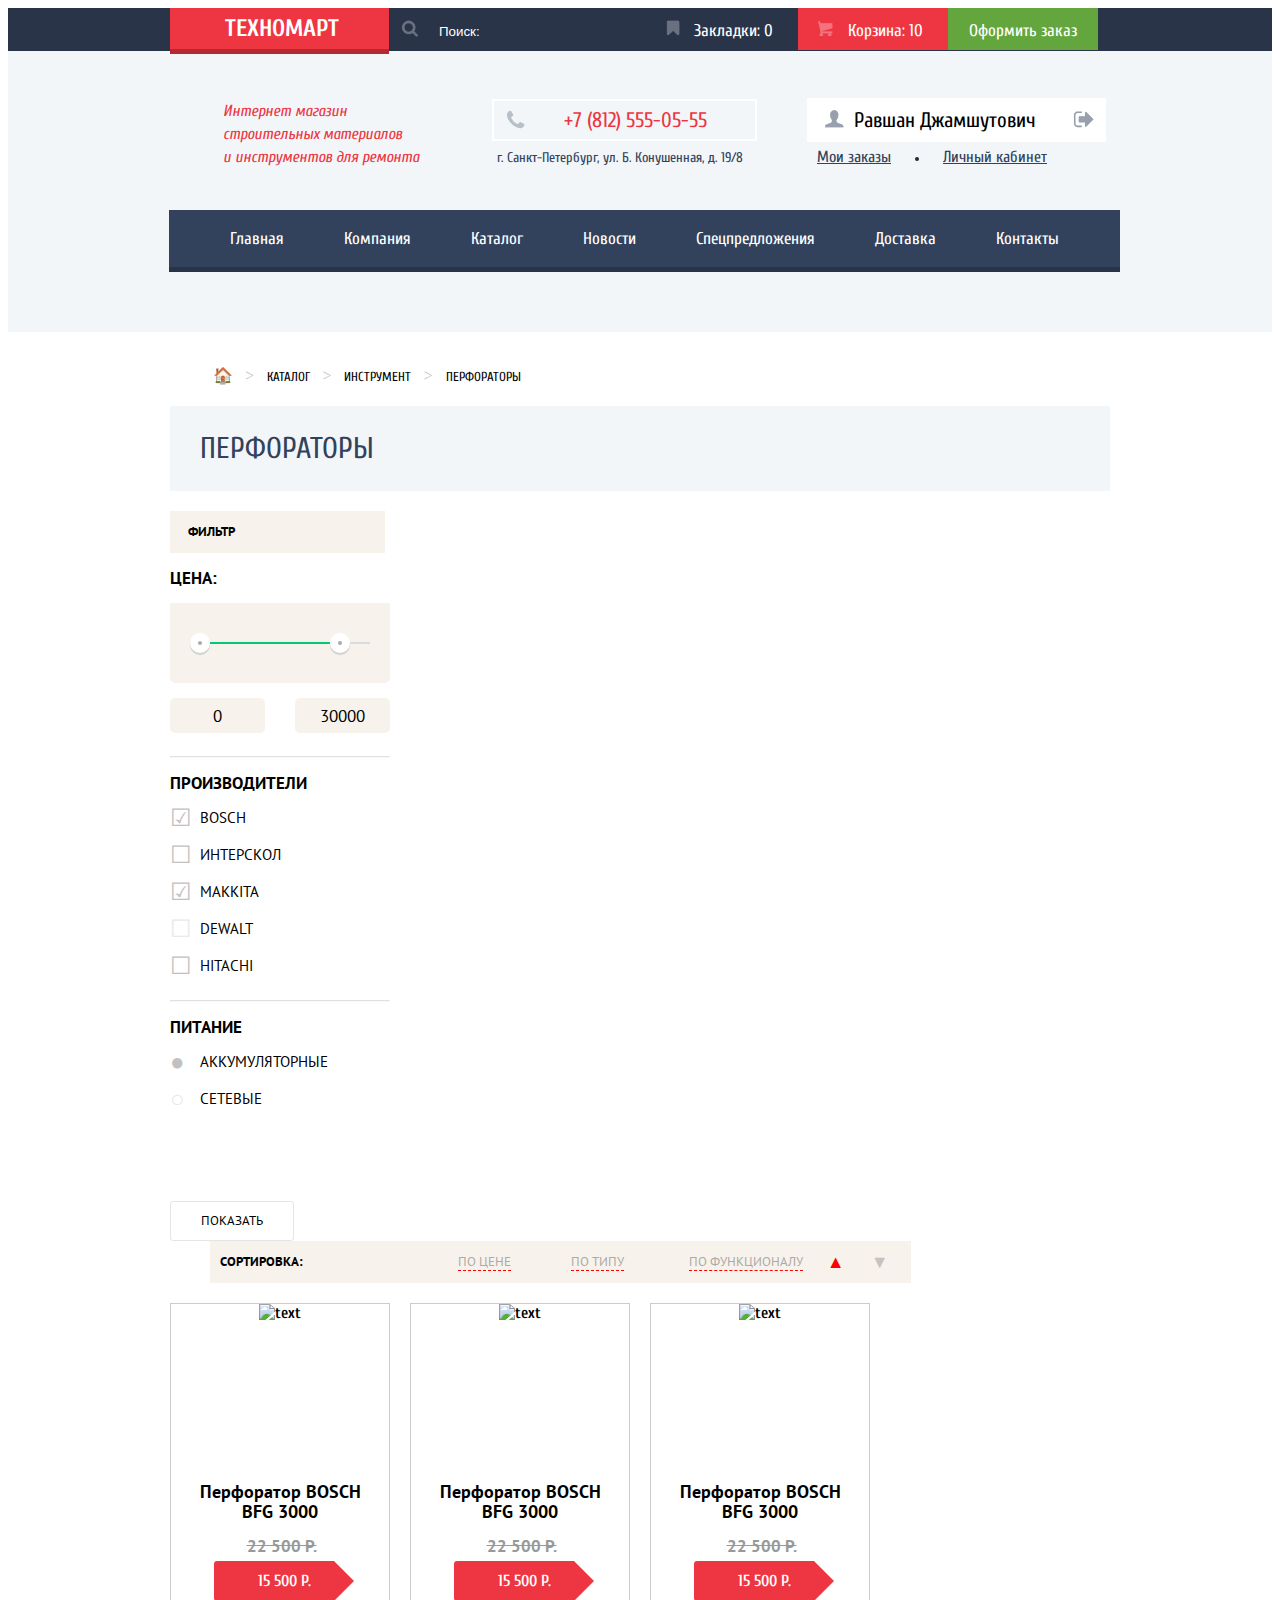
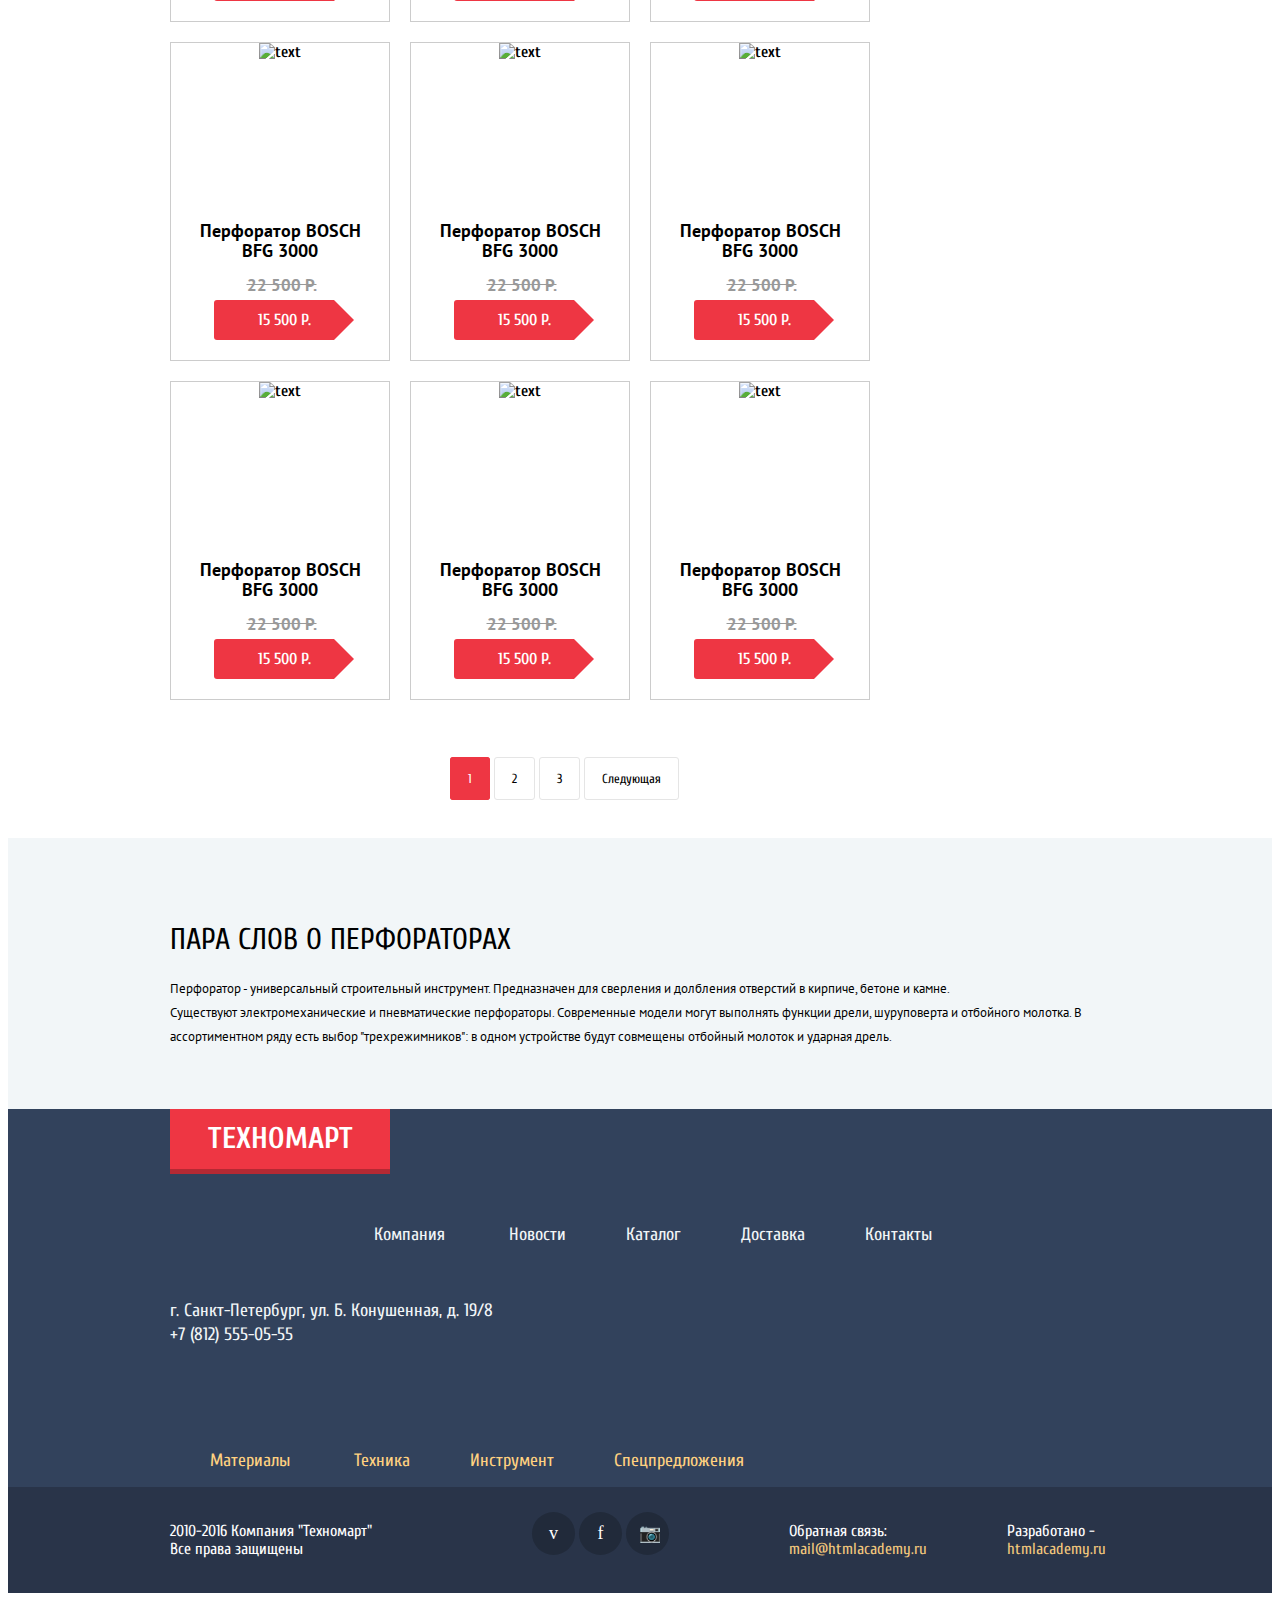
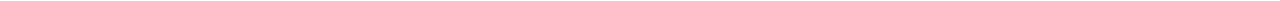
==== commit f7b0abc4: "На финальную проверку" ====
--- a/catalog.html
+++ b/catalog.html
@@ -9,8 +9,6 @@
 </head>
 <body>
 
-<!--Верхняя шапка сайта-->
-
 <header class="main-header">
     <div class="container">
         <div class="name"><h1>Техномарт</h1></div>
@@ -22,8 +20,6 @@
        </div>
     </header>
     
-   <!--Блок описания магазина, адрес и телефон, имя + мои заказы, имя пользователя, навигация-->
-
   <header class="second-header">
    <div class="container">
        <section class="second-header-description">
@@ -72,9 +68,6 @@
    </div>
 </header>
 
-<!--Основное содержание страницы-->
-<!--Хлебные крошки-->
-
 <main class="container clearfix">
     
     <div class="breadcrumbs">
@@ -103,18 +96,14 @@
         </ul>
     </div>
     
-<!--Блок "Перфораторы"-->
-   
       <h2 class="perforator">Перфораторы</h2>
 
-<!--Левая колонка, оформление + фильтры -->
         
         <div class="left-column">
-        <h3 class="filter">Фильтр</h2>
+        <h3 class="filter">Фильтр</h3>
         <div class="filter-sorting">
         <h3>Цена:</h3>
 
-<!--Форма фильтр слева, Контроллер, чекбоксы и радиобатон-->
               
         <form action="https://echo.htmlacademy.ru" method="GET">
         <div class="range-filter">
@@ -131,12 +120,6 @@
             <label class="max-price"><input name="max-price" type="text" value="30000"></label>
         </div>
         </div>
-<!--        <input type="text" name="min-price">0</input>-->
-<!--
-        <input>-</input>
-        <input type="text" name="max-price">30000</input>
-        <hr>
--->
             <hr>
             <h3 class="filters">Производители</h3>
             
@@ -146,11 +129,11 @@
                 <label for="ch2">Интерскол</label><br>
                 <input type="checkbox" id="ch3" checked>
                 <label for="ch3">Makkita</label><br>
-                <input type="checkbox" id="ch4">
+                <input type="checkbox" id="ch4" disabled>
                 <label for="ch4">DeWalt</label><br>
                 <input type="checkbox" id="ch5">
                 <label for="ch5">Hitachi</label><br>
-        </div>
+        
         <hr>
         <div class="filters">
             <h3 class="filters">Питание</h3>
@@ -162,8 +145,6 @@
         </div>
 </div>
     
-<!--Правая колонка, фильтры сверху-->
-
   <div class="right-column">
 
    <ul class="top-sorting">
@@ -175,8 +156,6 @@
             <li> <span class="icon-down-dir ready-down"></span></li>
         </ul>
 
-<!--Блок каталога товаров 9шт.-->
-         
    <div class="catalog-items clearfix">
       
     <article class="catalog-item">
@@ -333,7 +312,7 @@
     </article>
     
     
-<!--
+<!-- оставил для сравнения верстки карточки товаров! это старый вариант
     <article class="items-list">
         <a href="#"><img src="img/catalog_foto_items_list_1.jpg" alt="text"></a>
             <span class="title">Перфоратор BOSCH <br>BFG 2000</span><br>
@@ -345,8 +324,6 @@
     </div>
 </main>
     
-<!--Переход по номеру страницы, пагинация-->
-     
       <div class="container">
            <ul class="pagination">
             <li>
@@ -364,8 +341,6 @@
         </ul>
         </div>
    
-<!--Блок "Пара слов о перфораторах-->
-           
     <div class="about-perforators">
        <div class="container">
         <h2 class="about-perforators">Пара слов о перфораторах</h2>
@@ -374,9 +349,6 @@
         ассортиментном ряду есть выбор "трехрежимников": в одном устройстве будут совмещены отбойный молоток и ударная дрель.</p>
         </div>
     </div>                
-
-
-<!--Основной футер-->
 
     <footer class="main-footer clearfix">
         <div class="container">
@@ -413,8 +385,6 @@
                 </ul>
             </div>
     </footer>
-
-<!--Нижний футер-->
 
     <footer class="last-footer clearfix">
         <div class="container">
@@ -438,26 +408,10 @@
         </div>
     </footer>
     
-<!--Модальное окно-->
-    
      <div class="modal-content" id="incard">
         <button class="modal-content-close" type="button" title="Закрыть">Закрыть</button>
         <form class="write-us" action="https://echo.htmlacademy.ru" method="post">
         <div class="modal-contacts">
-            
-<!--
-            <div class="modal-content-contacts"><label><h3 class="modal-name">Ваше имя:</h3><br>
-                <input class="user-info left" type="text" name="email" placeholder="Представьтесь, пожалуйста"></label></div>
-            
-            <div class="modal-content-contacts"><label><h3 class="modal-name left">Ваш e-mail:</h3><br>
-                <input class="user-info right" type="text" name="email" placeholder="Для отправки ответа"></label></div>
-        </div>
-         <div class="letter-text">
-             <label><h3 class="modal-name left">Текст письма:</h3><br>
-             <textarea name="user-letter" cols="70" rows="6" placeholder="Для отправки ответа"></textarea></label>
-         </div>
--->
-   
          <div class="ok-image"></div>
          <div class="ok-text"><b>Товар добавлен в корзину!</b></div>
                      
@@ -467,8 +421,9 @@
              <button class="btn-escape" type="submit">Продолжить покупки</button>
              </div>
          </div>
+         </div>
     </form>
-</div>
+ </div>
     <script src="js/catalog.js"></script>
 </body>
 </html>--- a/css/style.css
+++ b/css/style.css
@@ -3,17 +3,6 @@
     font-size: 14px;
     color: #000;
 }
-
-/*
-p, ul, h2, h3 {
-    margin: 0;
-    padding: 0;
-}
-*/
-
-/**************************************************
-Иконочный шрифт
-**************************************************/
 
 @charset "UTF-8";
 
@@ -96,9 +85,6 @@
 .icon-search:before { content: '🔍'; } /* '\1f50d' */
 .icon-bookmark:before { content: '🔖'; } /* '\1f516' */
 
-/**************************************************
-Спрайты
-**************************************************/
 
 .sprite {
     background-image: url("../img/sprite.png");
@@ -201,9 +187,6 @@
     height: 12px;
     background-position: -10px -595px;
 }
-/**************************************************
-Спрайты - - -
-**************************************************/
 
 h1 {
     margin: 0;
@@ -236,10 +219,6 @@
     font-weight: bolder;
     color: #ffffff;
 }
-
-/**************************************************
-Офрормление main-header
-**************************************************/
 
 .main-header {
     min-height: 42px;
@@ -272,30 +251,25 @@
 
 .search {
     position: relative;
-/*    max-width: 230px;*/
-/*    padding-left: 35px;*/
-}
-
-
-
-.top-search, .top-search:hover {
-    background-position: -5px -447px;
+}
+
+.top-search {
+    width: 17px;
+    height: 17px;
+    background-color: red;
+    background-position: 2px -472px;
     background-image: url("../img/sprite.png");
     background-repeat: no-repeat;
-/*    opacity: 0.3;*/
-}
-
-/*
-.top-search, .top-search:hover {
-    background-position: -5px -447px;
+}
+
+.top-search:hover {
+    background-position: 2px -435px;
     background-image: url("../img/sprite.png");
     background-repeat: no-repeat;
-    opacity: 0.3;
-}
-*/
+}
 
 .top-search:focus, .top-search:hover:focus {
-    background-position: -10px -483px;
+    background-position: 3px -508px;
     background-image: url("../img/sprite.png");
     background-repeat: no-repeat;
 }
@@ -324,20 +298,6 @@
     
 }
 
-/*.search:focus::before {*/
-/*
-    content: "";
-    position: absolute;
-    top: 13px;
-    left: 10px;
-    width: 17px;
-    height: 17px;
-    background: red;
-*/
-    
-/*    opacity: 1;*/
-
-
 .search {
     font-size: 17px;
     line-height: 18px;
@@ -402,7 +362,6 @@
     line-height: 18px;
     text-align: center;
     box-sizing: border-box;
-/*    padding: 12px 0;*/
     padding: 14px 5px 10px 30px;
 }
 
@@ -454,7 +413,6 @@
     text-align: center;
     font-size: 17px;
     line-height: 18px;
-/*    padding: 12px 0;*/
     padding: 14px 0 10px 0;
 }
 
@@ -471,15 +429,8 @@
     background: #518534;
 }
 
-
-
-/**************************************************
-Офрормление second-header
-**************************************************/
-
 .second-header {
     background: #f2f6f8;
-/*    margin-bottom: 40px;*/
 }
 
 .second-header-description, .second-header-contact, .second-header-user-block, .second-header-user-name {
@@ -632,7 +583,7 @@
     
     background-image: url("../img/sprite.png");
     background-repeat: no-repeat;
-    background-position: -11px -520px;
+    background-position: -11px -557px;
     opacity: 0.5;
 }
 
@@ -705,10 +656,6 @@
     clear: both;
 }
 
-/**************************************************
-Офрормление main-navigation
-**************************************************/
-
 .main-navigation {
     text-align: center;
     background: #32425c;
@@ -751,10 +698,6 @@
     display: table;
     clear: both;
 }
-
-/**************************************************
-Главная!!! Слайдер и цветные блоки
-**************************************************/
 
 .benefits {
     position: relative;
@@ -765,8 +708,6 @@
     color: #ffffff;
     padding-right: 60px;
 }
-
-
 
 .benefits::before {
     content: "";
@@ -913,10 +854,6 @@
     color: #fff;
 }
 
-/**************************************************
-Главная!!! Слайдер
-**************************************************/
-
 .slider {
     position: relative;
     float: left;
@@ -1003,12 +940,6 @@
   display: block;
 }
 
-/*
-.slide:nth-child(1) {
-    display: block;
-}
-*/
-
 .slide-title h3 {
     color: #ffffff;
     font-size: 36px;
@@ -1034,7 +965,7 @@
     height: 45px;
     top: 43%;
     right: 6%;
-    background: ;
+    
     
     background-image: url("../img/.icon-right.png");
     background-repeat: no-repeat;
@@ -1047,15 +978,11 @@
     height: 45px;
     top: 43%;
     left: 4%;
-    background: ;
+    
     
     background-image: url("../img/.icon-left.png");
     background-repeat: no-repeat;
 }
-
-/**************************************************
-Главная!!! заголовок "Популярные товары + кнопка
-**************************************************/
 
 .bord {
     margin: 30px 0 0 0;
@@ -1101,40 +1028,6 @@
     margin-left: 270px;
 }
 
-/*
-.populars li {
-    display: inline-block;
-    text-transform: uppercase;
-}
-
-.populars li.populars-items {
-    font-size: 30px;
-    padding: 30px 370px 30px 27px;
-}
-
-.populars li.populars-brands {
-    padding: 30px 260px 30px 30px;
-    font-size: 30px;
-}
-
-.populars li.btn-popular-items {
-    font-size: 14px;
-    line-height: 18px;
-    background: #ee3643;
-    padding: 10px 50px;
-    border-radius: 3px;
-}
-
-.populars li.btn-popular-items a {
-    color: white;
-    text-decoration: none;
-}
-*/
-
-/**************************************************
-Главная!!! логотипы брендов
-**************************************************/
-
 .brand-logo {
     min-height: 145px;
     width: 220px;
@@ -1156,10 +1049,6 @@
     margin-right: 0;
 }
 
-/**************************************************
-Главная!!! блок с грузовиком
-**************************************************/
-
 .service {
     position: relative;
     background: #f2f6f8;
@@ -1213,8 +1102,6 @@
     background-image: url("../img/track_and_shadow.png");
     background-repeat: no-repeat;   
 }
-
-
 
 .btn-serv {
     display: block;
@@ -1251,7 +1138,7 @@
 
 .buttons-result > h3 {
     font-size: 36px;
-    font-weight: 0;
+    
     font-weight: normal;
     color: #32425c;
     text-transform: uppercase;
@@ -1267,24 +1154,6 @@
     margin-top: 23px;
 }
 
-/*
-.modal-content-close {
-    position: absolute;
-    top: 15px;
-    right: 7px;
- 
-    width: 22px;
-    height: 22px;
-
-    font-size: 0;
-
-    background-color: #fff;
-    border: 0;
-    outline: 0;
-    cursor: pointer;
-}
-*/
-
 .delivery-company::before {
   content: "";
   position: absolute;
@@ -1299,7 +1168,7 @@
 .delivery-company::after {
   content: "";
   position: absolute;
-  bottom: 80px;
+  bottom: 78px;
   left: -37px;
 
   width: 25px;
@@ -1310,16 +1179,13 @@
 .about::before {
   content: "";
   position: absolute;
-  bottom: 236px;
+  bottom: 246px;
   left: -3px;
 
   width: 25px;
   height: 2px;
   background-color: red;
 }
-/**************************************************
-Главная!!! О компании и карта
-**************************************************/
 
 .about, .contacts {
     float: left;
@@ -1357,7 +1223,6 @@
     font-size: 13px;
     line-height: 24px;
     color: #000;
-    margin-bottom: 10x;
 }
 
 .third {
@@ -1398,9 +1263,6 @@
 .main-footer {
     clear: both;
 }
-/**************************************************
-Офрормление breadcrumbs
-**************************************************/
 
 .breadcrumbs li {
     font-size: 13px;
@@ -1423,10 +1285,6 @@
     line-height: 20px;
     color: #c1c6ce;
 }
-
-/**************************************************
-Офрормление блока "Перфораторы"
-**************************************************/
 
 .perforator {
     background: #f2f6f8;
@@ -1435,9 +1293,6 @@
     margin: 20px 0 20px 0;
 }
 
-/**************************************************
-Левая колонка блок "фильтр" + общий размер
-**************************************************/
 
 input[type="checkbox"] {
     display: none;
@@ -1482,18 +1337,11 @@
     color: #c1c1c1;
     font-size: 24px;
     line-height: 20px;
-/*    opacity: 0.5;*/
 }
 
 input[type="checkbox"] + label::before {
 /*    color: red;*/
 }
-
-/*
-label:hover::before {
-    color: red;
-}
-*/
 
 input[type="radio"] + label::before {
     content: '\25cb';
@@ -1515,11 +1363,15 @@
 }
 
 input[type="checkbox"]:checked + label:hover::before {
-    color: red;
+    color: #b5b5b5;
+}
+
+input[type="checkbox"]:disabled + label::before {
+    color: #e9e9e9;
 }
 
 input[type="checkbox"] + label:hover::before {
-    color: red;
+    color: #b5b5b5;
 }
 
 input[type="radio"]:checked + label::before {
@@ -1527,15 +1379,15 @@
 }
 
 input[type="radio"]:checked + label:hover::before {
-    color: red;
+    color: #b5b5b5;
 }
 
 input[type="radio"] + label:hover::before {
-    color: red;
+    color: #b5b5b5;
 }
 
 input[type="radio"]:disabled + label::before {
-    color: green;
+    color: #e9e9e9;
 }
 
 h3.filters {
@@ -1669,11 +1521,6 @@
 
 }
 
-
-/**************************************************
-Правая колонка блок "фильтр" + общий размер
-**************************************************/
-
 .left-column, .right-column {
     float: left;
 }
@@ -1737,16 +1584,8 @@
     border-bottom: 1px solid red;
 }
 
-/*
-.top-sorting .ready a {
-    color: red;
-    text-decoration: none;
-    border-bottom: none;
-*/
-}
-
 .top-sorting .by-function {
-    padding-right: 45px;
+    padding-right: 20px;
 }
 
 .icon-up-dir {
@@ -1755,7 +1594,7 @@
     line-height: 18px;
     padding: 0;
     font-size: 18px;
-    font-weight: 20px;
+    
     color: #c6c2bd;
     vertical-align: bottom;
 }
@@ -1766,7 +1605,7 @@
     line-height: 18px;
     padding: 0;
     font-size: 18px;
-    font-weight: 20px;
+    
     color: #c6c2bd;
     vertical-align: bottom;
 }
@@ -1779,16 +1618,6 @@
 .top-sorting .ready-up {
     color: red;
 }
-
-/*
-.top-sorting .ready-down {
-    color: red;
-}
-*/
-
-/**************************************************
-Оформление карточки товара
-**************************************************/
 
 .catalog-items {
     font-size: 0;
@@ -1991,10 +1820,6 @@
     background: #ee3643;
 }
 
-/**************************************************
-Пагинация
-**************************************************/
-
 .pagination li{    
     display: inline-block;
 }
@@ -2028,10 +1853,6 @@
     clear: both;
     margin: 50px 0 50px 240px;
 }
-
-/**************************************************
-Оформление "Пара слов о перфораторах"
-**************************************************/
 
 .about-perforators {
     background: #f2f6f8;
@@ -2054,10 +1875,6 @@
     margin: 0;
     padding-bottom: 35px;
 }
-
-/**************************************************
-Оформление основной футер
-**************************************************/
 
 .main-footer {
     width: auto;
@@ -2142,10 +1959,6 @@
 p.adress, .nav-in-main-footer-second {
     float: left;
 }
-
-/**************************************************
-Оформление нижний футер / last-footer
-**************************************************/
 
 .last-footer {
     width: auto;
@@ -2223,10 +2036,6 @@
     color: #e13643;
 }
 
-/**************************************************
-Всплывающее окно на главной
-**************************************************/
-
 .modal-content {
     display: none;
     position: fixed;
@@ -2294,7 +2103,6 @@
     font-size: 13px;
     line-height: 18px;
     padding: 1px 0 1px 15px;
-/*    margin: 10px auto;*/
     background: white;
     border: 1px solid #d7dcde;
     border-radius: 2px;
@@ -2303,12 +2111,6 @@
 input.left {
     margin: 0 20px 10px 70px;
 }
-
-/*
-input.right {
-    margin-left: 30px;
-}
-*/
 
 input.user-info::-webkit-input-placeholder {
     color: #000;
@@ -2345,7 +2147,7 @@
     width: 220px;
     font-size: 14px;
     line-height: 18px;
-    padding: 10px 75px;
+    padding: 10px 5px;
     margin: 25px 30px 25px 70px;
     border-radius: 3px;
     text-transform: uppercase;
@@ -2360,7 +2162,7 @@
     width: 220px;
     font-size: 14px;
     line-height: 18px;
-    padding: 10px 75px;
+    padding: 10px 5px;
     border-radius: 3px;
     text-transform: uppercase;
     color: #000;
@@ -2372,10 +2174,6 @@
 h3.modal-name.left {
     margin-left: 70px;
 }
-
-/**************************************************
-Всплывающее окно в каталоге
-**************************************************/
 
 .modal-content-catalog {
     display: none;
@@ -2444,7 +2242,6 @@
     font-size: 13px;
     line-height: 18px;
     padding: 1px 0 1px 15px;
-/*    margin: 10px auto;*/
     background: white;
     border: 2px solid #d7dcde;
     border-radius: 2px;
@@ -2453,12 +2250,6 @@
 input.left {
     margin: 0 20px 10px 70px;
 }
-
-/*
-input.right {
-    margin-left: 30px;
-}
-*/
 
 input.user-info::-webkit-input-placeholder {
     color: #000;
@@ -2491,10 +2282,9 @@
 }
 
 .btn-send {
-    width: ;
     font-size: 14px;
     line-height: 18px;
-    padding: 10px 62px;
+    padding: 10px 40px;
     margin: 25px 30px 25px 70px;
     border-radius: 3px;
     text-transform: uppercase;
@@ -2507,7 +2297,7 @@
 .btn-escape {
     font-size: 14px;
     line-height: 18px;
-    padding: 10px 62px;
+    padding: 10px 40px;
     border-radius: 3px;
     text-transform: uppercase;
     color: #000;
@@ -2520,16 +2310,8 @@
     margin-left: 70px;
 }
 
-/*
-.ok-image, .ok-text {
-    display: inline-block;
-*/
-
-
-
 .ok-text {
     margin: 25px 0 70px 180px;
-/*    padding-bottom: 30px;*/
     font-size: 30px;
     line-height: 18px;
     font-weight: normal; 
@@ -2543,15 +2325,10 @@
     height: 68px;
     top: 50px;
     left: 80px;
-/*    z-index: 10;*/
     
     background-image: url("../img/ok-logo.jpg");
     background-repeat: no-repeat;
 }
-
-/**************************************************
-Кнопка напишите нам
-**************************************************/
 
 .btn-write-us {
     display: block;
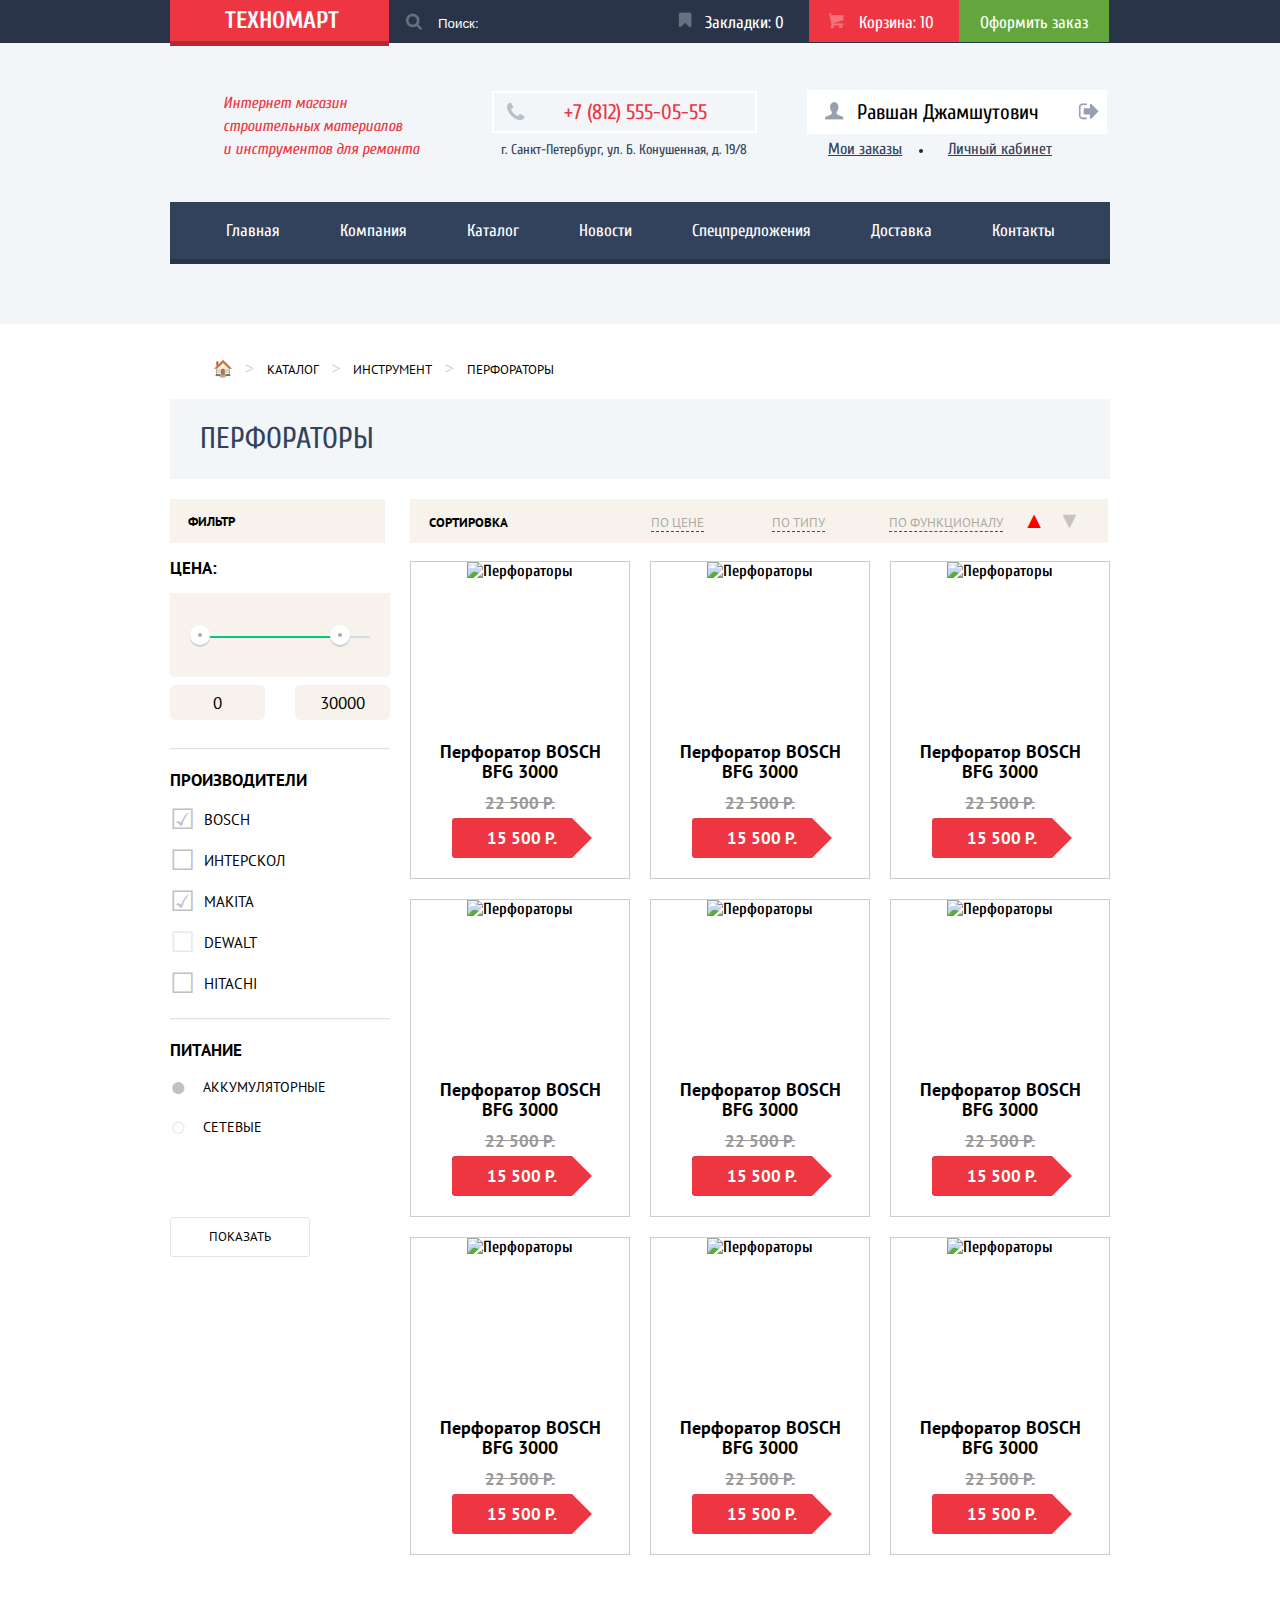
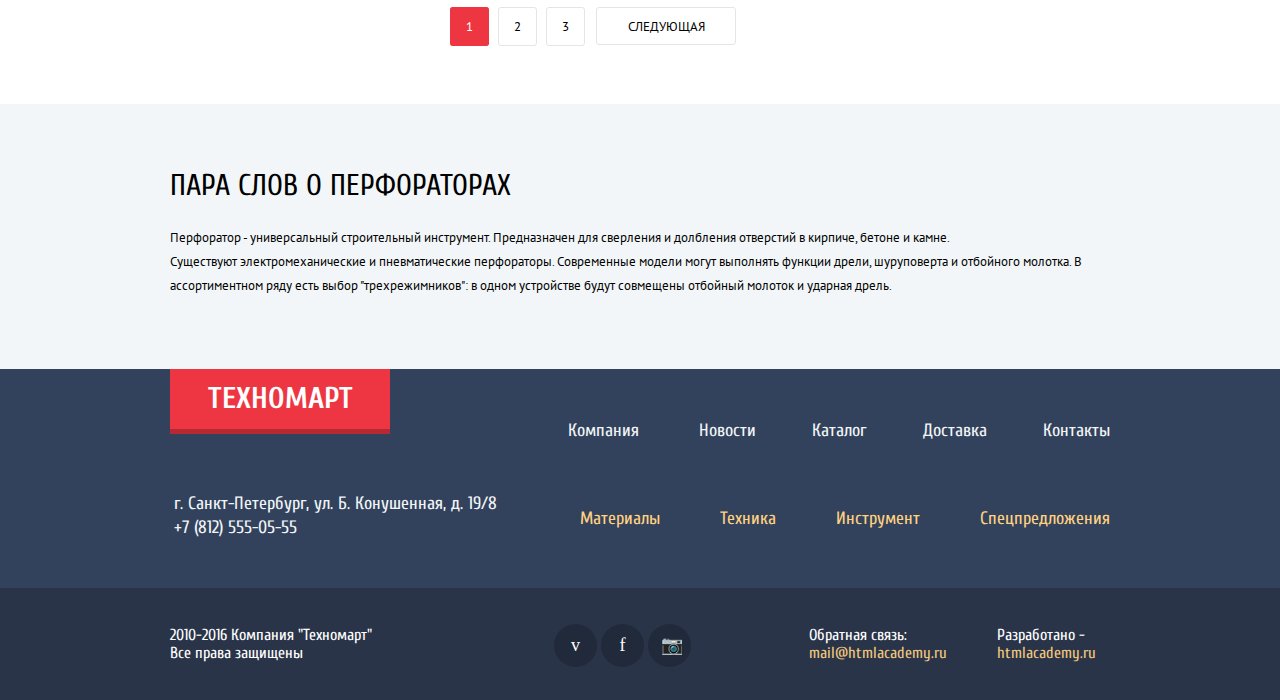
==== commit 3a404506: "Коррекция" ====
--- a/catalog.html
+++ b/catalog.html
@@ -1,15 +1,16 @@
 <!DOCTYPE html>
 <html lang="ru">
 <head>
-   <link href='https://fonts.googleapis.com/css?family=Cuprum:400,700,400italic|PT+Sans' rel='stylesheet' type='text/css'>
-   <link rel="stylesheet" href="css/normalize.css">
-   <link rel="stylesheet" href="css/style.css">
+    <link href='https://fonts.googleapis.com/css?family=Cuprum:400,400italic,700&subset=latin,cyrillic' rel='stylesheet' type='text/css'>
+    <link href='https://fonts.googleapis.com/css?family=PT+Sans:400,700&subset=latin,cyrillic' rel='stylesheet' type='text/css'>
+    <link rel="stylesheet" href="css/normalize.css">
+    <link rel="stylesheet" href="css/style.css">
     <meta charset="utf-8">
     <title>Каталог товаров Техномарт</title>
 </head>
 <body>
 
-<header class="main-header">
+    <header class="main-header">
     <div class="container">
         <div class="name"><h1>Техномарт</h1></div>
         <div class="search"><input type="text" class="top-search" placeholder="Поиск:">
@@ -20,133 +21,129 @@
        </div>
     </header>
     
-  <header class="second-header">
-   <div class="container">
-       <section class="second-header-description">
-           <p>Интернет магазин<br>
-               строительных материалов<br>
-               и инструментов для ремонта</p>
+    <header class="second-header">
+    <div class="container">
+    <section class="second-header-description">
+        <p>Интернет магазин<br>
+        строительных материалов<br>
+        и инструментов для ремонта</p>
        </section>
        <section class="second-header-contact">
-           <div class="phone">+7 &#40;812&#41; 555-05-55</div>
-           <p>г. Санкт-Петербург, ул. Б. Конушенная, д. 19/8</p>
-       </section>
-       <section class="second-header-user-name">
-           <div class="user-name"><a href="#">Равшан Джамшутович</a></div>
-           <span class="my-orders"><a class="" href="#">Мои заказы</a></span>
-           <span class="dot"></span>
-           <span class="my-office"><a class="" href="#">Личный кабинет</a></span>
-       </section>
+        <div class="phone">+7 &#40;812&#41; 555-05-55</div>
+        <p>г. Санкт-Петербург, ул. Б. Конушенная, д. 19/8</p>
+    </section>
+    <section class="second-header-user-name">
+        <div class="user-name"><a href="#">Равшан Джамшутович</a></div>
+        <span class="my-orders"><a class="" href="#">Мои заказы</a></span>
+        <span class="dot"></span>
+        <span class="my-office"><a class="" href="#">Личный кабинет</a></span>
+    </section>
        
-        <div class="container clearfix">
+    <div class="container clearfix">
         <nav class="main-navigation">
         <ul>
-            <li>
-                <a href="#">Главная</a>
-            </li>
-            <li>
-                <a href="#">Компания</a>
-            </li>
-            <li>
-                <a href="#">Каталог</a>
-            </li>
-            <li>
-                <a href="#">Новости</a>
-            </li>
-            <li>
-                <a href="#">Спецпредложения</a>
-            </li>
-            <li>
-                <a href="#">Доставка</a>
-            </li>
-            <li>
-                <a href="#">Контакты</a>
-            </li>
+        <li>
+            <a href="file:///C:/Users/Artem/Documents/GitHub/81259-technomart/index.html#">Главная</a>
+        </li>
+        <li>
+            <a href="#">Компания</a>
+        </li>
+        <li>
+            <a href="#">Каталог</a>
+        </li>
+        <li>
+            <a href="#">Новости</a>
+        </li>
+        <li>
+            <a href="#">Спецпредложения</a>
+        </li>
+        <li>
+            <a href="#">Доставка</a>
+        </li>
+        <li>
+        <a href="#">Контакты</a>
+        </li>
         </ul>
     </nav>
     </div>   
    </div>
-</header>
+   </header>
 
-<main class="container clearfix">
+    <main class="container clearfix">
     
     <div class="breadcrumbs">
         <ul>
-          <li>
-           <span class="icon-home"></span>
-           </li>
-           <li>
-           <span class="icon-right"></span>
-           </li>
-            <li>
-                <a href="#">Каталог</a>
-            </li>
-            <li>
-           <span class="icon-right"></span>
-           </li>
-            <li>
-                <a href="#">Инструмент</a>
-            </li>
-            <li>
-           <span class="icon-right"></span>
-           </li>
-            <li>
-                <span>Перфораторы</span>
-            </li>
-        </ul>
-    </div>
-    
-      <h2 class="perforator">Перфораторы</h2>
-
-        
-        <div class="left-column">
+        <li>
+            <span class="icon-home"></span>
+        </li>
+        <li>
+            <span class="icon-right"></span>
+        </li>
+        <li>
+            <a href="#">Каталог</a>
+        </li>
+        <li>
+            <span class="icon-right"></span>
+        </li>
+        <li>
+            <a href="#">Инструмент</a>
+        </li>
+        <li>
+        <span class="icon-right"></span>
+        </li>
+        <li>
+            <span>Перфораторы</span>
+        </li>
+        </ul>
+    </div>
+    
+        <h2 class="perforator">Перфораторы</h2>
+    <div class="left-column">
         <h3 class="filter">Фильтр</h3>
-        <div class="filter-sorting">
-        <h3>Цена:</h3>
-
+    <div class="filter-sorting">
+        <h3 class="price">Цена:</h3>
               
-        <form action="https://echo.htmlacademy.ru" method="GET">
-        <div class="range-filter">
-        <div class="range-controls">
-            <div class="scale">
-                <div class="bar"></div>
-            </div>
-            <div class="toggle toggle-min"></div>
-            <div class="toggle toggle-max"></div>
-        </div>
-        <div class="price-controls">
-            <label class="min-price"><input name="min-price" type="text" value="0"></label>
-            
-            <label class="max-price"><input name="max-price" type="text" value="30000"></label>
-        </div>
-        </div>
-            <hr>
-            <h3 class="filters">Производители</h3>
-            
-                <input type="checkbox" id="ch1" checked>
-                <label for="ch1">Bosch</label><br>
-                <input type="checkbox" id="ch2">
-                <label for="ch2">Интерскол</label><br>
-                <input type="checkbox" id="ch3" checked>
-                <label for="ch3">Makkita</label><br>
-                <input type="checkbox" id="ch4" disabled>
-                <label for="ch4">DeWalt</label><br>
-                <input type="checkbox" id="ch5">
-                <label for="ch5">Hitachi</label><br>
+    <form action="https://echo.htmlacademy.ru" method="GET">
+    <div class="range-filter">
+    <div class="range-controls">
+    <div class="scale">
+    <div class="bar"></div>
+    </div>
+    <div class="toggle toggle-min"></div>
+    <div class="toggle toggle-max"></div>
+    </div>
+    <div class="price-controls">
+    <label class="min-price"><input name="min-price" type="text" value="0"></label>
+    <label class="max-price"><input name="max-price" type="text" value="30000"></label>
+    </div>
+    </div>
+        <hr>
+        <h3 class="filters">Производители</h3>
+        <input type="checkbox" id="ch1" checked>
+        <label for="ch1">Bosch</label><br>
+        <input type="checkbox" id="ch2">
+        <label for="ch2">Интерскол</label><br>
+        <input type="checkbox" id="ch3" checked>
+        <label for="ch3">Makita</label><br>
+        <input type="checkbox" id="ch4" disabled>
+        <label for="ch4">DeWalt</label><br>
+        <input type="checkbox" id="ch5">
+        <label for="ch5">Hitachi</label><br>
         
         <hr>
-        <div class="filters">
-            <h3 class="filters">Питание</h3>
-            <input type="radio" name="cat" value="a" id="ch6" checked> <label for="ch6">Аккумуляторные</label><br>
-            <input type="radio" name="cat" value="b" id="ch7" disabled> <label for="ch7">Сетевые</label><br>
-            </div>
-            <button type="submit" class="btn-show">Показать</button>
-            </form>
-        </div>
-</div>
-    
-  <div class="right-column">
+    <div class="filters">
+        <h3 class="power">Питание</h3>
+        <input type="radio" name="cat" value="a" id="ch6" checked> <label for="ch6">Аккумуляторные</label><br>
+        <input type="radio" name="cat" value="b" id="ch7" disabled> <label for="ch7">Сетевые</label><br>
+    </div>
+        <button type="submit" class="btn-show">Показать</button>
+    </form>
+    </div>
+    </div>
+    
+    <div class="right-column">
 
+<!-- оставил для примера, правая колонка Сортировка
    <ul class="top-sorting">
             <li class="sorting">Сортировка:</li>
             <li class="by-price ready"><a href="#">По цене</a></li>
@@ -155,160 +152,133 @@
             <li> <span class="icon-up-dir ready-up"></span></li>
             <li> <span class="icon-down-dir ready-down"></span></li>
         </ul>
-
-   <div class="catalog-items clearfix">
-      
+-->
+    
+    <div class="top-sorting">
+        <h3 class="sorting">Сортировка</h3>
+        <a class="by-price ready" href="#">По цене</a>
+        <a class="by-type ready" href="#">По типу</a>
+        <a class="by-function ready" href="#">По функционалу</a>
+        <b><span class="icon-up-dir ready-up"></span></b>
+        <b><span class="icon-down-dir ready-down"></span></b>
+    </div>
+    <div class="catalog-items clearfix">
+     
     <article class="catalog-item">
-       
-       <div class="actions">
+    <div class="actions">
            <a class="buy" href="#" >Купить</a>
            <a href="#" class="bookmark">В закладки</a>
-       </div>
-        
-        <div class="catalog-item-image">
-        <img src="img/catalog_perforator_boch.jpg" alt="text">
-        </div>
-         
+    </div>
+    <div class="catalog-item-image">
+        <img src="img/catalog_perforator_boch.jpg" alt="Перфораторы" width="218" height="168">
+    </div>
           <h1 class="title">Перфоратор BOSCH BFG 3000</h1>
-          <div class="discount">22 500 Р.</div>
-          <div class="price">15 500 Р.</div>
-           
-    </article>
-    
-    <article class="catalog-item new">
-       
-       <div class="actions">
-           <a href="#" class="buy">Купить</a>
-           <a href="#" class="bookmark">В закладки</a>
-       </div>
-        
-        <div class="catalog-item-image">
-        <img src="img/catalog_perforator_boch.jpg" alt="text">
-        </div>
-         
-          <h1 class="title">Перфоратор BOSCH BFG 3000</h1>
-          <div class="discount">22 500 Р.</div>
-          <div class="price">15 500 Р.</div>
-           
-    </article>
-    
-    <article class="catalog-item new">
-       
-       <div class="actions">
-           <a href="#" class="buy">Купить</a>
-           <a href="#" class="bookmark">В закладки</a>
-       </div>
-        
-        <div class="catalog-item-image">
-        <img src="img/catalog_perforator_boch.jpg" alt="text">
-        </div>
-         
-          <h1 class="title">Перфоратор BOSCH BFG 3000</h1>
-          <div class="discount">22 500 Р.</div>
-          <div class="price">15 500 Р.</div>
-           
-    </article>
-    
-    <article class="catalog-item new">
-       
-       <div class="actions">
-           <a href="#" class="buy">Купить</a>
-           <a href="#" class="bookmark">В закладки</a>
-       </div>
-        
-        <div class="catalog-item-image">
-        <img src="img/catalog_perforator_boch.jpg" alt="text">
-        </div>
-         
-          <h1 class="title">Перфоратор BOSCH BFG 3000</h1>
-          <div class="discount">22 500 Р.</div>
-          <div class="price">15 500 Р.</div>
-           
-    </article>
-    
-    <article class="catalog-item new">
-       
-       <div class="actions">
-           <a href="#" class="buy">Купить</a>
-           <a href="#" class="bookmark">В закладки</a>
-       </div>
-        
-        <div class="catalog-item-image">
-        <img src="img/catalog_perforator_boch.jpg" alt="text">
-        </div>
-         
-          <h1 class="title">Перфоратор BOSCH BFG 3000</h1>
-          <div class="discount">22 500 Р.</div>
-          <div class="price">15 500 Р.</div>
-           
-    </article>
-    
-    <article class="catalog-item new">
-       
-       <div class="actions">
-           <a href="#" class="buy">Купить</a>
-           <a href="#" class="bookmark">В закладки</a>
-       </div>
-        
-        <div class="catalog-item-image">
-        <img src="img/catalog_perforator_boch.jpg" alt="text">
-        </div>
-         
-          <h1 class="title">Перфоратор BOSCH BFG 3000</h1>
-          <div class="discount">22 500 Р.</div>
-          <div class="price">15 500 Р.</div>
-           
-    </article>
-    
-    <article class="catalog-item new">
-       
-       <div class="actions">
-           <a href="#" class="buy">Купить</a>
-           <a href="#" class="bookmark">В закладки</a>
-       </div>
-        
-        <div class="catalog-item-image">
-        <img src="img/catalog_perforator_boch.jpg" alt="text">
-        </div>
-         
-          <h1 class="title">Перфоратор BOSCH BFG 3000</h1>
-          <div class="discount">22 500 Р.</div>
-          <div class="price">15 500 Р.</div>
-           
-    </article>
-    
-    <article class="catalog-item new">
-       
-       <div class="actions">
-           <a href="#" class="buy">Купить</a>
-           <a href="#" class="bookmark">В закладки</a>
-       </div>
-        
-        <div class="catalog-item-image">
-        <img src="img/catalog_perforator_boch.jpg" alt="text">
-        </div>
-         
-          <h1 class="title">Перфоратор BOSCH BFG 3000</h1>
-          <div class="discount">22 500 Р.</div>
-          <div class="price">15 500 Р.</div>
-           
-    </article>
-    
-    <article class="catalog-item new">
-       
-       <div class="actions">
-           <a href="#" class="buy">Купить</a>
-           <a href="#" class="bookmark">В закладки</a>
-       </div>
-        
-        <div class="catalog-item-image">
-        <img src="img/catalog_perforator_boch.jpg" alt="text">
-        </div>
-         
-          <h1 class="title">Перфоратор BOSCH BFG 3000</h1>
-          <div class="discount">22 500 Р.</div>
-          <div class="price">15 500 Р.</div>
-           
+    <div class="discount">22 500 Р.</div>
+    <div class="price">15 500 Р.</div>
+    </article>
+    
+    <article class="catalog-item new">
+    <div class="actions">
+        <a href="#" class="buy">Купить</a>
+        <a href="#" class="bookmark">В закладки</a>
+    </div>
+    <div class="catalog-item-image">
+        <img src="img/catalog_perforator_boch.jpg" alt="Перфораторы" width="218" height="168">
+    </div>
+        <h1 class="title">Перфоратор BOSCH BFG 3000</h1>
+    <div class="discount">22 500 Р.</div>
+    <div class="price">15 500 Р.</div>
+    </article>
+    
+    <article class="catalog-item new">
+    <div class="actions">
+        <a href="#" class="buy">Купить</a>
+        <a href="#" class="bookmark">В закладки</a>
+    </div>
+    <div class="catalog-item-image">
+        <img src="img/catalog_perforator_boch.jpg" alt="Перфораторы" width="218" height="168">
+    </div>
+        <h1 class="title">Перфоратор BOSCH BFG 3000</h1>
+        <div class="discount">22 500 Р.</div>
+        <div class="price">15 500 Р.</div>
+    </article>
+    
+    <article class="catalog-item new">
+    <div class="actions">
+        <a href="#" class="buy">Купить</a>
+        <a href="#" class="bookmark">В закладки</a>
+    </div>
+    <div class="catalog-item-image">
+        <img src="img/catalog_perforator_boch.jpg" alt="Перфораторы" width="218" height="168">
+    </div>
+        <h1 class="title">Перфоратор BOSCH BFG 3000</h1>
+    <div class="discount">22 500 Р.</div>
+    <div class="price">15 500 Р.</div>
+    </article>
+    
+    <article class="catalog-item new">
+    <div class="actions">
+        <a href="#" class="buy">Купить</a>
+        <a href="#" class="bookmark">В закладки</a>
+    </div>
+    <div class="catalog-item-image">
+        <img src="img/catalog_perforator_boch.jpg" alt="Перфораторы" width="218" height="168">
+    </div>
+        <h1 class="title">Перфоратор BOSCH BFG 3000</h1>
+    <div class="discount">22 500 Р.</div>
+    <div class="price">15 500 Р.</div>
+    </article>
+    
+    <article class="catalog-item new">
+    <div class="actions">
+        <a href="#" class="buy">Купить</a>
+        <a href="#" class="bookmark">В закладки</a>
+    </div>
+    <div class="catalog-item-image">
+        <img src="img/catalog_perforator_boch.jpg" alt="Перфораторы" width="218" height="168">
+    </div>
+        <h1 class="title">Перфоратор BOSCH BFG 3000</h1>
+    <div class="discount">22 500 Р.</div>
+    <div class="price">15 500 Р.</div>
+    </article>
+    
+    <article class="catalog-item new">
+    <div class="actions">
+        <a href="#" class="buy">Купить</a>
+        <a href="#" class="bookmark">В закладки</a>
+    </div>
+    <div class="catalog-item-image">
+        <img src="img/catalog_perforator_boch.jpg" alt="Перфораторы" width="218" height="168">
+    </div>
+    <h1 class="title">Перфоратор BOSCH BFG 3000</h1>
+    <div class="discount">22 500 Р.</div>
+    <div class="price">15 500 Р.</div>
+    </article>
+    
+    <article class="catalog-item new">
+    <div class="actions">
+        <a href="#" class="buy">Купить</a>
+        <a href="#" class="bookmark">В закладки</a>
+    </div>
+    <div class="catalog-item-image">
+        <img src="img/catalog_perforator_boch.jpg" alt="Перфораторы" width="218" height="168">
+    </div>
+        <h1 class="title">Перфоратор BOSCH BFG 3000</h1>
+    <div class="discount">22 500 Р.</div>
+    <div class="price">15 500 Р.</div>
+    </article>
+    
+    <article class="catalog-item new">
+    <div class="actions">
+        <a href="#" class="buy">Купить</a>
+        <a href="#" class="bookmark">В закладки</a>
+    </div>
+    <div class="catalog-item-image">
+        <img src="img/catalog_perforator_boch.jpg" alt="Перфораторы" width="218" height="168">
+    </div>
+    <h1 class="title">Перфоратор BOSCH BFG 3000</h1>
+        <div class="discount">22 500 Р.</div>
+        <div class="price">15 500 Р.</div>
     </article>
     
     
@@ -320,110 +290,112 @@
             <b сlass="price">12500 P.</b>
     </article>
 -->
-      </div>
-    </div>
-</main>
-    
-      <div class="container">
-           <ul class="pagination">
-            <li>
-                <a href="#" class="selected">1</a>
-            </li>
-            <li>
-                <a href="#">2</a>
-            </li>
-            <li>
-                <a href="#">3</a>
-            </li>
-            <li>
-                <a href="#">Следующая</a>
-            </li>
-        </ul>
-        </div>
+    </div>
+    </div>
+    </main>
+    
+    <div class="container">
+        <ul class="pagination">
+        <li>
+            <a href="#" class="selected">1</a>
+        </li>
+        <li>
+            <a href="#">2</a>
+        </li>
+        <li>
+            <a href="#">3</a>
+        </li>
+        <li>
+            <a class="next" href="#">Следующая</a>
+        </li>
+        </ul>
+    </div>
    
     <div class="about-perforators">
-       <div class="container">
+    <div class="container">
         <h2 class="about-perforators">Пара слов о перфораторах</h2>
         <p class="perforator-description">Перфоратор - универсальный строительный инструмент. Предназначен для сверления и долбления отверстий в кирпиче, бетоне и камне.<br>
         Существуют электромеханические и пневматические перфораторы. Современные модели могут выполнять функции дрели, шуруповерта и отбойного молотка. В<br>
         ассортиментном ряду есть выбор "трехрежимников": в одном устройстве будут совмещены отбойный молоток и ударная дрель.</p>
-        </div>
+    </div>
     </div>                
 
     <footer class="main-footer clearfix">
-        <div class="container">
-            <h2 class="company-footer">Техномарт</h2>
-                <ul class="nav-in-main-footer">
-                    <li>
-                        <a href="#">Компания</a>
-                    </li>
-                    <li>
-                        <a href="#">Новости</a>
-                    </li><li>
-                        <a href="#">Каталог</a>
-                    </li><li>
-                        <a href="#">Доставка</a>
-                    </li><li>
-                        <a href="#">Контакты</a>
-                    </li>
-                </ul>
-        </div>
+    <div class="container">
+        <h2 class="company-footer">Техномарт</h2>
+        <ul class="nav-in-main-footer">
+        <li>
+            <a href="#">Компания</a>
+        </li>
+        <li>
+            <a href="#">Новости</a>
+        </li><li>
+            <a href="#">Каталог</a>
+        </li><li>
+            <a href="#">Доставка</a>
+        </li><li>
+            <a href="#">Контакты</a>
+        </li>
+        </ul>
+    </div>
         
-        <div class="container">
-            <p class="adress">г. Санкт-Петербург, ул. Б. Конушенная, д. 19/8<br>    +7 &#40;812&#41; 555-05-55</p>
-                <ul class="nav-in-main-footer-second">
-                    <li>
-                        <a href="#">Материалы</a>
-                    </li>
-                    <li>
-                        <a href="#">Техника</a>
-                    </li><li>
-                        <a href="#">Инструмент</a>
-                    </li><li>
-                        <a href="#">Спецпредложения</a>
-                    </li>
-                </ul>
-            </div>
+    <div class="container">
+        <p class="adress">г. Санкт-Петербург, ул. Б. Конушенная, д. 19/8<br>    +7 &#40;812&#41; 555-05-55</p>
+        <ul class="nav-in-main-footer-second">
+        <li>
+            <a href="#">Материалы</a>
+        </li>
+        <li>
+            <a href="#">Техника</a>
+        </li>
+        <li>
+            <a href="#">Инструмент</a>
+        </li>
+        <li>
+            <a href="#">Спецпредложения</a>
+        </li>
+        </ul>
+    </div>
     </footer>
 
     <footer class="last-footer clearfix">
-        <div class="container">
-            <section class="last-footer-rights">
+    <div class="container">
+    <section class="last-footer-rights">
                 2010-2016 Компания "Техномарт"<br>
                 Все права защищены
-            </section>
-            <section class="last-footer-social">
-                <a class="social-btn" href="#">Вконтакте <span class="icon-vk"></span></a>
-                <a class="social-btn" href="#">Фейсбук<span class="icon-facebook"></span></a>
-                <a class="social-btn" href="#">Инстаграм<span class="icon-instagramm"></span></a>
-            </section>
-            <section class="feedback">
-                Обратная связь:<br>
-                <a href="mailto:mail@htmlacademy.ru">mail@htmlacademy.ru</a>
-            </section>
-            <section class="made">
-                Разработано -<br>
-                <a href="#">htmlacademy.ru</a>
-            </section>
-        </div>
+    </section>
+    <section class="last-footer-social">
+        <a class="social-btn" href="#">Вконтакте <span class="icon-vk"></span></a>
+        <a class="social-btn" href="#">Фейсбук<span class="icon-facebook"></span></a>
+        <a class="social-btn" href="#">Инстаграм<span class="icon-instagramm"></span></a>
+    </section>
+    <section class="feedback">
+            Обратная связь:<br>
+            <a href="mailto:mail@htmlacademy.ru">mail@htmlacademy.ru</a>
+    </section>
+    <section class="made">
+        Разработано -<br>
+        <a href="#">htmlacademy.ru</a>
+    </section>
+    </div>
     </footer>
     
-     <div class="modal-content" id="incard">
+    <div class="modal-content" id="incard">
         <button class="modal-content-close" type="button" title="Закрыть">Закрыть</button>
         <form class="write-us" action="https://echo.htmlacademy.ru" method="post">
-        <div class="modal-contacts">
-         <div class="ok-image"></div>
-         <div class="ok-text"><b>Товар добавлен в корзину!</b></div>
+    <div class="modal-contacts">
+    <div class="ok-image"></div>
+    <div class="ok-text"><b>Товар добавлен в корзину!</b></div>
                      
-         <div class="buttons">
-            <div class="modal-color">
-             <button class="btn-send" type="submit">Оформить заказ</button>
-             <button class="btn-escape" type="submit">Продолжить покупки</button>
-             </div>
-         </div>
-         </div>
+    <div class="buttons">
+    <div class="modal-color">
+        <button class="btn-send" type="submit">Оформить заказ</button>
+        <button class="btn-escape" type="submit">Продолжить покупки</button>
+    </div>
+    </div>
+    </div>
     </form>
- </div>
+    </div>
     <script src="js/catalog.js"></script>
 </body>
 </html>--- a/css/style.css
+++ b/css/style.css
@@ -1,90 +1,243 @@
 body {
-    font-family: 'Cuprum', 'PT Sans', sans-serif;
+    min-width: 960px;
+    margin: auto;
+    font-family: "Cuprum", "Arial", sans-serif;
     font-size: 14px;
     color: #000;
 }
 
 @charset "UTF-8";
-
- @font-face {
-  font-family: 'symbols-technomart';
-  src: url('../font/symbols-technomart.eot?22619757');
-  src: url('../font/symbols-technomart.eot?22619757#iefix') format('embedded-opentype'),
-       url('../font/symbols-technomart.woff?22619757') format('woff'),
-       url('../font/symbols-technomart.ttf?22619757') format('truetype'),
-       url('../font/symbols-technomart.svg?22619757#symbols-technomart') format('svg');
-  font-weight: normal;
-  font-style: normal;
-}
+@font-face {
+    font-family: "symbols-technomart";
+    src: url("../font/symbols-technomart.eot?22619757");
+    src: url("../font/symbols-technomart.eot?22619757#iefix") format("embedded-opentype"), url("../font/symbols-technomart.woff?22619757") format("woff"), url("../font/symbols-technomart.ttf?22619757") format("truetype"), url("../font/symbols-technomart.svg?22619757#symbols-technomart") format("svg");
+    font-weight: normal;
+    font-style: normal;
+}
+
+
 /* Chrome hack: SVG is rendered more smooth in Windozze. 100% magic, uncomment if you need it. */
+
+
 /* Note, that will break hinting! In other OS-es font will be not as sharp as it could be */
+
+
 /*
 @media screen and (-webkit-min-device-pixel-ratio:0) {
   @font-face {
-    font-family: 'symbols-technomart';
-    src: url('../font/symbols-technomart.svg?22619757#symbols-technomart') format('svg');
+    font-family: "symbols-technomart";
+    src: url("../font/symbols-technomart.svg?22619757#symbols-technomart") format("svg");
   }
 }
 */
- 
- [class^="icon-"]:before, [class*=" icon-"]:before {
-  font-family: "symbols-technomart";
-  font-style: normal;
-  font-weight: normal;
-  speak: none;
- 
-  display: inline-block;
-  text-decoration: inherit;
-  width: 1em;
-  margin-right: .2em;
-  text-align: center;
-  /* opacity: .8; */
- 
-  /* For safety - reset parent styles, that can break glyph codes*/
-  font-variant: normal;
-  text-transform: none;
-     
-  /* fix buttons height, for twitter bootstrap */
-  line-height: 1em;
- 
-  /* Animation center compensation - margins should be symmetric */
-  /* remove if not needed */
-  margin-left: .2em;
- 
-  /* you can be more comfortable with increased icons size */
-  /* font-size: 120%; */
- 
-  /* Uncomment for 3D effect */
-  /* text-shadow: 1px 1px 1px rgba(127, 127, 127, 0.3); */
-}
- 
-.icon-left:before { content: '\3c'; } /* '&lt;' */
-.icon-right:before { content: '\3e'; } /* '&gt;' */
-.icon-basket:before { content: '\62'; } /* 'b' */
-.icon-facebook:before { content: '\66'; } /* 'f' */
-.icon-twitter:before { content: '\74'; } /* 't' */
-.icon-vk:before { content: '\76'; } /* 'v' */
-.icon-up:before { content: '\2c4'; } /* '˄' */
-.icon-down:before { content: '\2c5'; } /* '˅' */
-.icon-left-big:before { content: '\2190'; } /* '←' */
-.icon-right-big:before { content: '\2192'; } /* '→' */
-.icon-login:before { content: '\2386'; } /* '⎆' */
-.icon-logout:before { content: '\241b'; } /* '␛' */
-.icon-up-dir:before { content: '\25b2'; } /* '▲' */
-.icon-down-dir:before { content: '\25bc'; } /* '▼' */
-.icon-circle:before { content: '\25cb'; } /* '○' */
-.icon-circle-dot:before { content: '\25cf'; } /* '●' */
-.icon-star:before { content: '\2605'; } /* '★' */
-.icon-check-off:before { content: '\2610'; } /* '☐' */
-.icon-check-on:before { content: '\2611'; } /* '☑' */
-.icon-youtube:before { content: '\f39e'; } /* '' */
-.icon-home:before { content: '🏠'; } /* '\1f3e0' */
-.icon-user:before { content: '👨'; } /* '\1f468' */
-.icon-phone:before { content: '📞'; } /* '\1f4de' */
-.icon-instagramm:before { content: '📷'; } /* '\1f4f7' */
-.icon-search:before { content: '🔍'; } /* '\1f50d' */
-.icon-bookmark:before { content: '🔖'; } /* '\1f516' */
-
+
+[class^="icon-"]:before,
+[class*=" icon-"]:before {
+    font-family: "symbols-technomart";
+    font-style: normal;
+    font-weight: normal;
+    speak: none;
+    display: inline-block;
+    text-decoration: inherit;
+    width: 1em;
+    margin-right: .2em;
+    text-align: center;
+    /* opacity: .8; */
+    /* For safety - reset parent styles, that can break glyph codes*/
+    font-variant: normal;
+    text-transform: none;
+    /* fix buttons height, for twitter bootstrap */
+    line-height: 1em;
+    /* Animation center compensation - margins should be symmetric */
+    /* remove if not needed */
+    margin-left: .2em;
+    /* you can be more comfortable with increased icons size */
+    /* font-size: 120%; */
+    /* Uncomment for 3D effect */
+    /* text-shadow: 1px 1px 1px rgba(127, 127, 127, 0.3); */
+}
+
+.icon-left:before {
+    content: "\3c";
+}
+
+
+/* "&lt;" */
+
+.icon-right:before {
+    content: "\3e";
+}
+
+
+/* "&gt;" */
+
+.icon-basket:before {
+    content: "\62";
+}
+
+
+/* "b" */
+
+.icon-facebook:before {
+    content: "\66";
+}
+
+
+/* "f" */
+
+.icon-twitter:before {
+    content: "\74";
+}
+
+
+/* "t" */
+
+.icon-vk:before {
+    content: "\76";
+}
+
+
+/* "v" */
+
+.icon-up:before {
+    content: "\2c4";
+}
+
+
+/* "˄" */
+
+.icon-down:before {
+    content: "\2c5";
+}
+
+
+/* "˅" */
+
+.icon-left-big:before {
+    content: "\2190";
+}
+
+
+/* "←" */
+
+.icon-right-big:before {
+    content: "\2192";
+}
+
+
+/* "→" */
+
+.icon-login:before {
+    content: "\2386";
+}
+
+
+/* "⎆" */
+
+.icon-logout:before {
+    content: "\241b";
+}
+
+
+/* "␛" */
+
+.icon-up-dir:before {
+    content: "\25b2";
+}
+
+
+/* "▲" */
+
+.icon-down-dir:before {
+    content: "\25bc";
+}
+
+
+/* "▼" */
+
+.icon-circle:before {
+    content: "\25cb";
+}
+
+
+/* "○" */
+
+.icon-circle-dot:before {
+    content: "\25cf";
+}
+
+
+/* "●" */
+
+.icon-star:before {
+    content: "\2605";
+}
+
+
+/* "★" */
+
+.icon-check-off:before {
+    content: "\2610";
+}
+
+
+/* "☐" */
+
+.icon-check-on:before {
+    content: "\2611";
+}
+
+
+/* "☑" */
+
+.icon-youtube:before {
+    content: "\f39e";
+}
+
+
+/* "" */
+
+.icon-home:before {
+    content: "🏠";
+}
+
+
+/* "\1f3e0" */
+
+.icon-user:before {
+    content: "👨";
+}
+
+
+/* "\1f468" */
+
+.icon-phone:before {
+    content: "📞";
+}
+
+
+/* "\1f4de" */
+
+.icon-instagramm:before {
+    content: "📷";
+}
+
+
+/* "\1f4f7" */
+
+.icon-search:before {
+    content: "🔍";
+}
+
+
+/* "\1f50d" */
+
+.icon-bookmark:before {
+    content: "🔖";
+}
+
+
+/* "\1f516" */
 
 .sprite {
     background-image: url("../img/sprite.png");
@@ -191,57 +344,63 @@
 h1 {
     margin: 0;
     font-size: 24px;
-    text-transform: uppercase;
+    line-height: 24px;
     font-weight: bolder;
+    font-family: "Cuprum", "Arial", sans-serif;
+    text-transform: uppercase;
     color: #ffffff;
-    
 }
 
 h2 {
+    width: 200px;
     font-size: 30px;
-    text-transform: uppercase;
-    font-weight: normal;
+    line-height: 30px;
+    font-weight: bold;
+    font-family: "Cuprum", "Arial", sans-serif;
+    text-transform: uppercase;
     color: #32425c;
-    width: 200px;
 }
 
 h2.slider {
     font-size: 36px;
-    text-transform: uppercase;
     line-height: 30px;
     font-weight: bold;
+    font-family: "Cuprum", "Arial", sans-serif;
+    text-transform: uppercase;
     color: #ffffff;
 }
 
 .company-footer {
-    font-size: 24px;
-    text-transform: uppercase;
-    font-weight: bolder;
+    font-size: 30px;
+    line-height: 30px;
+    font-weight: bold;
+    font-family: "Cuprum", "Arial", sans-serif;
+    text-transform: uppercase;
     color: #ffffff;
 }
 
 .main-header {
     min-height: 42px;
+    font-size: 0px;
     background: #293449;
-    font-size: 0px;
 }
 
 .container {
+    margin: 0 auto;
+/*    padding: 0 10px;*/
     width: 940px;
-    margin: 0 auto;
-    padding: 0 10px;
 }
 
 .name {
+    display: inline-block;
+    height: 100%;
+    padding: 9px 50px 8px 55px;
     font-size: 24px;
     line-height: 24px;
-    font-family: 'Cuprum';
     font-weight: bold;
+    font-family: "Cuprum", "Arial", sans-serif;
+    text-align: center;
     background: #ee3643;
-    display: inline-block;
-    text-align: center;
-    padding: 9px 50px 8px 55px;
-    height: 100%;
     box-shadow: 0 5px 0 0 #b52933;
 }
 
@@ -256,31 +415,31 @@
 .top-search {
     width: 17px;
     height: 17px;
-    background-color: red;
-    background-position: 2px -472px;
+    background-position: 6px -471px;
     background-image: url("../img/sprite.png");
     background-repeat: no-repeat;
 }
 
 .top-search:hover {
-    background-position: 2px -435px;
+    background-position: 6px -434px;
     background-image: url("../img/sprite.png");
     background-repeat: no-repeat;
 }
 
-.top-search:focus, .top-search:hover:focus {
-    background-position: 3px -508px;
+.top-search:focus,
+.top-search:hover:focus {
+    background-position: 7px -508px;
     background-image: url("../img/sprite.png");
     background-repeat: no-repeat;
 }
 
-input[type="text"]{
-    vertical-align: baseline;
+input[type="text"] {
+    padding: 5px 14px 2px 49px;
     height: 35px;
     width: 200px;
+    vertical-align: baseline;
     background-color: #293449;
     border: none;
-    padding: 5px 14px 2px 50px;
 }
 
 input[type="text"]::-webkit-input-placeholder {
@@ -295,28 +454,35 @@
     outline: none;
     background-color: #ffffff;
     color: #000000;
-    
 }
 
 .search {
+    display: inline-block;
+    width: 70px;
+    margin-right: 187px;
     font-size: 17px;
     line-height: 18px;
-    width: 70px;
-    display: inline-block;
-    color: white;
-    margin-right: 185px;
-}
-
-.bookmarks, .basket, .basket-active, .checkout {
+    font-weight: normal;
+    font-family: "Cuprum", "Arial", sans-serif;
+    color: #fff;
+}
+
+.bookmarks,
+.basket,
+.basket-active,
+.checkout {
     display: inline-block;
 }
 
 .bookmarks {
     position: relative;
     max-width: 140px;
+    padding: 12px 25px 9px 59px;
     font-size: 17px;
     line-height: 18px;
-    padding: 12px 25px 9px 50px;
+    font-weight: normal;
+    font-family: "Cuprum", "Arial", sans-serif;
+    color: #fff;
 }
 
 .bookmarks:hover {
@@ -331,12 +497,10 @@
     content: "";
     position: absolute;
     top: 7px;
-    left: 21px;
-    width: 17px;
+    left: 25px;
+    width: 22px;
     height: 21px;
-    
-    
-    background-position: -9px -43px;
+    background-position: -3px -43px;
     background-image: url("../img/sprite.png");
     background-repeat: no-repeat;
     opacity: 0.3;
@@ -351,24 +515,27 @@
 }
 
 .bookmarks a {
+    text-decoration: none;
     color: #ffffff;
-    text-decoration: none;
 }
 
 .basket {
     position: relative;
     width: 150px;
+    padding: 14px 5px 10px 30px;
     font-size: 17px;
     line-height: 18px;
+    font-weight: normal;
+    font-family: "Cuprum", "Arial", sans-serif;
     text-align: center;
     box-sizing: border-box;
-    padding: 14px 5px 10px 30px;
+    color: #fff;
 }
 
 .full {
     max-width: 150px;
+    text-align: center;
     background: #ee3643;
-    text-align: center;
 }
 
 .basket:hover {
@@ -401,24 +568,25 @@
 }
 
 .basket a {
-    color: #ffffff;
     text-decoration: none;
-}
-
-
+    color: #fff;
+}
 
 .checkout {
     width: 150px;
+    padding: 14px 0 10px 0;
+    font-size: 17px;
+    line-height: 18px;
+    font-weight: normal;
+    font-family: "Cuprum", "Arial", sans-serif;
+    text-align: center;
+    color: #fff;
     background: #63a63e;
-    text-align: center;
-    font-size: 17px;
-    line-height: 18px;
-    padding: 14px 0 10px 0;
 }
 
 .checkout a {
-    color: #ffffff;
     text-decoration: none;
+    color: #fff;
 }
 
 .checkout:hover {
@@ -433,7 +601,10 @@
     background: #f2f6f8;
 }
 
-.second-header-description, .second-header-contact, .second-header-user-block, .second-header-user-name {
+.second-header-description,
+.second-header-contact,
+.second-header-user-block,
+.second-header-user-name {
     float: left;
 }
 
@@ -445,6 +616,8 @@
 .second-header-description p {
     font-size: 16px;
     line-height: 23px;
+    font-weight: normal;
+    font-family: "Cuprum", "Arial", sans-serif;
     font-style: italic;
     color: #ee3643;
 }
@@ -456,10 +629,12 @@
 
 .second-header-contact .phone {
     position: relative;
-    border: 2px solid white;
     padding: 10px 40px 10px 70px;
     font-size: 21px;
     line-height: 18px;
+    font-weight: normal;
+    font-family: "Cuprum", "Arial", sans-serif;
+    border: 2px solid white;
     color: #ee3643;
 }
 
@@ -475,36 +650,39 @@
     background-repeat: no-repeat;
 }
 
-
-
 .second-header-contact p {
+    margin: -3px;
+    margin-left: 1px;
+    padding: 8px;
     font-size: 14px;
     line-height: 24px;
+    font-weight: normal;
+    font-family: "Cuprum", "Arial", sans-serif;
     color: #32425c;
-    margin: -3px;
-    padding: 8px;
 }
 
 .second-header-user-block {
-/*    width: 300px;*/
     margin: 46px 0 47px 27px;
 }
 
-.enter, .registration {
+.enter,
+.registration {
     display: inline-block;
 }
 
 .second-header-user-block a {
+    font-size: 21px;
+    line-height: 18px;
+    font-weight: normal;
+    font-family: "Cuprum", "Arial", sans-serif;
+    text-decoration: none;
     color: #000000;
-    text-decoration: none;
-    font-size: 21px;
-    line-height: 18px;
 }
 
 .enter {
     position: relative;
-    background: #ffffff;
     padding: 13px 25px 13px 47px;
+    background: #fff;
 }
 
 .enter a:hover {
@@ -516,17 +694,16 @@
 }
 
 .enter::before {
-  content: "";
-  position: absolute;
-  top: 14px;
-  left: 15px;
-  width: 18px;
-  height: 18px;
-    
-  background-image: url("../img/sprite.png");
-  background-repeat: no-repeat;
-  background-position: -12px -333px;
-  opacity: 0.3;
+    content: "";
+    position: absolute;
+    top: 14px;
+    left: 15px;
+    width: 18px;
+    height: 18px;
+    background-image: url("../img/sprite.png");
+    background-repeat: no-repeat;
+    background-position: -12px -333px;
+    opacity: 0.3;
 }
 
 .enter:hover::before {
@@ -538,9 +715,9 @@
 }
 
 .registration {
-    background: #ffffff;
+    margin-left: 5px;
     padding: 13px 25px 13px 25px;
-    margin-left: 5px;
+    background: #fff;
 }
 
 .registration a:hover {
@@ -557,19 +734,23 @@
 
 .user-name {
     position: relative;
-    background: #ffffff;
-    padding: 13px 70px 13px 47px;
+    width: 300px;
     margin-bottom: 6px;
+    padding: 13px 0px 13px 50px;
     font-size: 21px;
     line-height: 18px;
+    font-weight: normal;
+    font-family: "Cuprum", "Arial", sans-serif;
+    box-sizing: border-box;
+    background: #fff;
     color: #000;
 }
 
 .user-name a {
     font-size: 21px;
     line-height: 18px;
+    text-decoration: none;
     color: #000;
-    text-decoration: none;
 }
 
 .user-name::before {
@@ -579,8 +760,6 @@
     height: 23px;
     top: 12px;
     left: 18px;
-    
-    
     background-image: url("../img/sprite.png");
     background-repeat: no-repeat;
     background-position: -11px -557px;
@@ -601,8 +780,7 @@
     width: 23px;
     height: 23px;
     top: 13px;
-    right: 10px;
-    
+    right: 6px;
     background-image: url("../img/sprite.png");
     background-repeat: no-repeat;
     background-position: -10px -370px;
@@ -621,68 +799,76 @@
     color: #b2b2b2;
 }
 
-.my-orders a, .my-office a {
+.my-orders a,
+.my-office a {
+    margin-left: 11px;
+    padding: 5px 13px 0 10px;
+    font-size: 16px;
+    line-height: 18px;
+    font-family: "Cuprum", "Arial", sans-serif;
     text-decoration: underline;
-    font-family: 'Cuprum';
-    font-size: 16px;
-    line-height: 18px;
     color: #32425c;
-    padding: 5px 20px 0 10px;
-}
-
-.my-orders a:hover, .my-office a:hover {
+}
+
+.my-office a {
+    padding: 5px 13px 0 10px;
+}
+
+.my-orders a:hover,
+.my-office a:hover {
     color: red;
 }
 
-.my-orders a:active, .my-office a:active {
+.my-orders a:active,
+.my-office a:active {
     color: #b7bfc8;
 }
 
 .dot {
-   display: inline-block;
-    vertical-align: middle;
+    position: relative;
+    display: inline-block;
     width: 4px;
     height: 4px;
     font-size: 0;
-    background: #212a3a;
-    position: relative;
-    color: #fff;
+    vertical-align: middle;
     text-align: center;
     border-radius: 50%;
-    margin-right: 10px;
-}
-    
+    background: #212a3a;
+    color: #fff;
+}
+
 .main-navigation {
     clear: both;
 }
 
 .main-navigation {
+    margin-bottom: 65px;
     text-align: center;
+    box-shadow: 0 5px 0 0 #293449;
     background: #32425c;
-    box-shadow: 0 5px 0 0 #293449;
-    margin-bottom: 65px;
-    margin-left: -11px;
 }
 
 .main-navigation ul {
     margin: 0;
     padding: 0;
+    font-size: 0px;
     list-style: none;
-    font-size: 0px;
-}
-
-.main-navigation li{
+}
+
+.main-navigation li {
     display: inline-block;
     vertical-align: top;
     font-size: 17px;
     line-height: 17px;
+    font-weight: normal;
+    font-family: "Cuprum", "Arial", sans-serif;
 }
 
 .main-navigation a {
     display: block;
     padding: 20px 30px;
     text-decoration: none;
-    color: #ffffff;
+    color: #fff;
 }
 
 .main-navigation a:hover {
@@ -694,19 +880,19 @@
 }
 
 .clearfix:after {
-    content: '';
+    content: "";
     display: table;
     clear: both;
 }
 
 .benefits {
     position: relative;
+    float: left;
     width: 240px;
     min-height: 123px;
-    float: left;
-    margin: 20px 20px 20px 0;
-    color: #ffffff;
+    margin: 56px 20px 20px 0;
     padding-right: 60px;
+    color: #fff;
 }
 
 .benefits::before {
@@ -731,13 +917,12 @@
     background: #f6b22d;
 }
 
-.materials::before {    
+.materials::before {
     position: absolute;
     width: 45px;
     height: 66px;
     bottom: 27px;
     right: 43px;
-    
     background-image: url("../img/benefits_logo1.png");
     background-repeat: no-repeat;
 }
@@ -749,7 +934,6 @@
     height: 60px;
     top: 0;
     right: 0;
-    
     background-image: url("../img/new%20flag.png");
     background-repeat: no-repeat;
 }
@@ -758,13 +942,12 @@
     background: #4aafde;
 }
 
-.instrument::before {    
+.instrument::before {
     position: absolute;
     width: 80px;
     height: 66px;
     bottom: 24px;
     right: 23px;
-    
     background-image: url("../img/benefits_logo2.png");
     background-repeat: no-repeat;
 }
@@ -773,13 +956,12 @@
     background: #cc79d1;
 }
 
-.tech::before {    
+.tech::before {
     position: absolute;
     width: 80px;
     height: 66px;
     bottom: 25px;
     right: 30px;
-    
     background-image: url("../img/benefits_logo3.png");
     background-repeat: no-repeat;
 }
@@ -788,28 +970,27 @@
     background: #85d179;
 }
 
-.goods::before {    
+.goods::before {
     position: absolute;
     width: 60px;
     height: 75px;
     bottom: 22px;
     right: 45px;
-    
     background-image: url("../img/benefits_logo4.png");
     background-repeat: no-repeat;
 }
 
-.dostavka {
+.supply {
+    margin-top: 20px;
     background: #f6b22d;
 }
 
-.dostavka::before {    
+.supply::before {
     position: absolute;
     width: 80px;
     height: 65px;
     bottom: 26px;
     right: 30px;
-    
     background-image: url("../img/benefits_logo5.png");
     background-repeat: no-repeat;
 }
@@ -817,40 +998,43 @@
 .btn-benefits {
     max-width: 135px;
     height: 38px;
-    background: rgba(0, 0, 0, 0.1);
     margin-left: 23px;
     margin-top: 15px;
+    font-size: 14px;
+    line-height: 18px;
+    font-weight: normal;
+    font-family: "Cuprum", "Arial", sans-serif;
     text-align: center;
-    font-size: 14px;
-    line-height: 1.3;
     border-radius: 3px;
+    background: rgba(0, 0, 0, 0.1);
 }
 
 .btn-benefits a {
     display: block;
     padding: 10px 5px 10px 10px;
-    color: #ffffff;
     text-decoration: none;
     text-transform: uppercase;
+    color: #fff;
 }
 
 .btn-benefits a:hover {
+    border-radius: 3px;
     background: rgba(0, 0, 0, 0.2);
+}
+
+.btn-benefits a:active {
     border-radius: 3px;
-}
-
-.btn-benefits a:active {
     background: rgba(0, 0, 0, 0.3);
-    border-radius: 3px;
 }
 
 .benefits b {
     display: block;
+    margin-top: 20px;
+    margin-left: 22px;
     font-size: 24px;
     line-height: 30px;
     font-weight: bold;
-    margin-top: 20px;
-    margin-left: 22px;
+    font-family: "Cuprum", "Arial", sans-serif;
     color: #fff;
 }
 
@@ -874,7 +1058,6 @@
     position: absolute;
     bottom: 11%;
     left: 48%;
-    
     width: 200px;
     margin-left: -100px;
     text-align: center;
@@ -886,29 +1069,27 @@
     height: 6px;
     margin: 0 3px;
     vertical-align: top;
-    background: #ee3643;
     border: 2px solid #fff;
     border-radius: 50%;
     cursor: pointer;
-}
-
-.slider-controls label checked {
-     background: #ee3643;
+    background: #fff;
 }
 
 .slide .btn-slide {
-    display: block;    
+    display: block;
     width: 195px;
-    padding: 11px 0;
     margin-top: 122px;
     margin-left: 25px;
+    padding: 11px 0;
+    font-size: 14px;
+    line-height: 18px;
+    font-weight: normal;
+    font-family: "Cuprum", "Arial", sans-serif;
+    text-align: center;
+    text-decoration: none;
     border-radius: 5px;
-    font-size: 14px;
-    line-height: 18px;
-    text-decoration: none;
-    text-align: center;
-    color: #ffffff;
-    text-transform: uppercase;
+    text-transform: uppercase;
+    color: #fff;
     background: #ee3643;
 }
 
@@ -933,53 +1114,56 @@
 }
 
 #btn-slide-1:checked ~ .slides .slide:nth-child(1) {
-  display: block;
+    display: block;
 }
 
 #btn-slide-2:checked ~ .slides .slide:nth-child(2) {
-  display: block;
+    display: block;
+}
+
+#btn-slide-1:checked ~ .slider-controls label[for="btn-slide-1"],
+#btn-slide-2:checked ~ .slider-controls label[for="btn-slide-2"] {
+    
+    background: #ee3643;
 }
 
 .slide-title h3 {
-    color: #ffffff;
+    margin: 25px 0 5px 25px;
     font-size: 36px;
     line-height: 30px;
-    font-family: 'Cuprum';
     font-weight: bold;
-    text-transform: uppercase;
-    margin: 25px 0 5px 25px;
+    font-family: "Cuprum", "Arial", sans-serif;
+    text-transform: uppercase;
+    color: #fff;
 }
 
 .slide-title p {
-    color: #ffffff;
-    font-family: 'PT sans';
+    margin: 5px 0 0 25px;
     font-size: 18px;
     line-height: 24px;
-    margin: 5px 0 0 25px;
-}
-
-.slider::before {    
+    font-weight: normal;
+    font-family: "PT sans", "Arial", sans-serif;
+    color: #fff;
+}
+
+.slider::before {
     position: absolute;
     content: "";
     width: 25px;
     height: 45px;
     top: 43%;
     right: 6%;
-    
-    
     background-image: url("../img/.icon-right.png");
     background-repeat: no-repeat;
 }
 
-.slider::after {    
+.slider::after {
     position: absolute;
     content: "";
     width: 25px;
     height: 45px;
     top: 43%;
     left: 4%;
-    
-    
     background-image: url("../img/.icon-left.png");
     background-repeat: no-repeat;
 }
@@ -990,50 +1174,54 @@
     background: #f7f3ec;
 }
 
-.manuf {
-    margin-top: 20px;
-}
-
-.bord h3, .btn-popular {
+.bottom {
+    margin-top: 0;
+}
+
+.bord h3,
+.btn-popular {
     display: inline-block;
     vertical-align: middle;
 }
 
 .bord h3 {
+    margin: 31px 0 30px 25px;
     font-size: 30px;
     line-height: 30px;
-    font-family: 'Cuprum';
-    font-weight: normal;
+    font-weight: normal;
+    font-family: "Cuprum", "Arial", sans-serif;
+    text-transform: uppercase;
     color: #32425c;
-    margin: 6px 0 0 26px;
-    text-transform: uppercase;
 }
 
 .btn-popular {
-    display: inline-block;
+    float: right;
+    /*    display: inline-block;*/
+    width: 253px;
+    padding: 10px 0;
+    margin: 25px 23px 25px 0;
+    font-size: 14px;
+    line-height: 18px;
+    font-weight: normal;
+    font-family: "Cuprum", "Arial", sans-serif;
     text-align: center;
-    width: 253px;
-    font-size: 14px;
-    line-height: 18px;
-    padding: 10px 0;
-    margin: 29px 20px 25px 370px;
     border-radius: 3px;
     text-transform: uppercase;
+    text-decoration: none;
     color: #fff;
     background: #ee3643;
-    text-decoration: none;
-}
-
-.bottom {
-    margin-left: 270px;
+}
+
+.top {
+    margin-top: 26px;
 }
 
 .brand-logo {
+    float: left;
+    width: 220px;
     min-height: 145px;
-    width: 220px;
-    float:left; 
+    margin: 18px 17px 0 0;
     border: 1px solid #e5e5e5;
-    margin: 20px 17px 0 0;
 }
 
 .brand-logo img:hover {
@@ -1055,37 +1243,37 @@
 }
 
 .service-text {
+    margin-top: 85px;
+    padding-top: 60px;
     font-size: 30px;
     line-height: 24px;
-    font-family: 'Cuprum';
-    font-weight: normal;
-    text-transform: uppercase;
-    margin-top: 85px;
-    padding-top: 60px;
+    font-weight: normal;
+    font-family: "Cuprum", "Arial", sans-serif;
+    text-transform: uppercase;
 }
 
 .service-text + p {
+    margin-bottom: 60px;
     font-size: 13px;
     line-height: 24px;
-    font-family: 'PT sans';
-    font-weight: 500;
-    margin-bottom: 60px;
-}
-
-.buttons-of-service, .buttons-result, .truck {
+    font-weight: normal;
+    font-family: "PT sans", "Arial", sans-serif;
+}
+
+.buttons-of-service,
+.buttons-result {
+    position: relative;
     float: left;
-    margin-bottom: 100px;
-}
-
+    margin: 7px 0 100px 0;
+}
 
 .buttons-of-service::before {
     position: absolute;
     content: "";
     width: 10px;
     height: 272px;
-    top: 175px;
-    left: 435px;
-    
+    top: -40px;
+    left: 231px;
     background-image: url("../img/vert_line.png");
     background-repeat: no-repeat;
 }
@@ -1093,30 +1281,28 @@
 .buttons-of-service::after {
     position: absolute;
     content: "";
-    width: 530px;
+    width: 468px;
     height: 240px;
-    bottom: 20px;
-    right: 143px;
-    
-    
+    bottom: -78px;
+    right: -620px;
     background-image: url("../img/track_and_shadow.png");
-    background-repeat: no-repeat;   
+    background-repeat: no-repeat;
 }
 
 .btn-serv {
     display: block;
     width: 240px;
     margin-right: 80px;
-    padding: 15px 0 17px 25px;
-    text-align: left;
+    padding: 16px 0 16px 22px;
     font-size: 21px;
     line-height: 30px;
-    font-family: 'Cuprum';
     font-weight: bold;
+    font-family: "Cuprum", "Arial", sans-serif;
+    text-align: left;
+    outline: none;
+    border: none;
     color: #fff;
     background: #32425c;
-    outline: none;
-    border: none;
 }
 
 .bbot {
@@ -1137,64 +1323,63 @@
 }
 
 .buttons-result > h3 {
+    margin: 7px 0 31px 0;
     font-size: 36px;
-    
-    font-weight: normal;
+    line-height: 24px;
+    font-weight: normal;
+    font-family: "Cuprum", "Arial", sans-serif;
+    text-transform: uppercase;
     color: #32425c;
-    text-transform: uppercase;
-    margin: 0;
 }
 
 .buttons-result > p {
+    margin-top: 23px;
     font-size: 13px;
     line-height: 24px;
-    font-family: 'PT sans';
+    font-family: "PT sans" "Arial", sans-serif;
     font-weight: 600;
     color: #000;
-    margin-top: 23px;
 }
 
 .delivery-company::before {
-  content: "";
-  position: absolute;
-  bottom: 35px;
-  left: -37px;
-
-  width: 25px;
-  height: 2px;
-  background-color: red;
+    content: "";
+    position: absolute;
+    bottom: 33px;
+    left: -35px;
+    width: 25px;
+    height: 2px;
+    background-color: #fb565a;
 }
 
 .delivery-company::after {
-  content: "";
-  position: absolute;
-  bottom: 78px;
-  left: -37px;
-
-  width: 25px;
-  height: 2px;
-  background-color: red;
+    content: "";
+    position: absolute;
+    bottom: 72px;
+    left: -35px;
+    width: 25px;
+    height: 2px;
+    background-color: #fb565a;
 }
 
 .about::before {
-  content: "";
-  position: absolute;
-  bottom: 246px;
-  left: -3px;
-
-  width: 25px;
-  height: 2px;
-  background-color: red;
-}
-
-.about, .contacts {
+    content: "";
+    position: absolute;
+    bottom: 236px;
+    left: -1px;
+    width: 25px;
+    height: 2px;
+    background-color: #fb565a;
+}
+
+.about,
+.contacts {
     float: left;
 }
 
 .about {
     position: relative;
-    width: 490px;
-    margin-right: 150px;
+    width: 510px;
+    margin-right: 130px;
 }
 
 .contacts {
@@ -1205,32 +1390,37 @@
     margin-top: 83px;
     font-size: 30px;
     line-height: 24px;
-    font-family: 'Cuprum';
-    font-weight: normal;
+    font-weight: normal;
+    font-family: "Cuprum", "Arial", sans-serif;
     text-transform: uppercase;
 }
 
 .first {
-    font-family: 'PT sans';
+    margin-bottom: 23px;
     font-size: 13px;
     line-height: 24px;
+    font-weight: normal;
+    font-family: "PT sans", "Arial", sans-serif;
     color: #000;
-    margin-bottom: 14px;
 }
 
 .sec {
-    font-family: 'PT sans';
+    margin-bottom: 20px;
     font-size: 13px;
     line-height: 24px;
+    font-weight: normal;
+    font-family: "PT sans", "Arial", sans-serif;
+    white-space: pre-line;
     color: #000;
 }
 
 .third {
-    font-family: 'PT sans';
+    margin-bottom: 30px;
     font-size: 13px;
     line-height: 24px;
+    font-weight: normal;
+    font-family: "PT sans", "Arial", sans-serif;
     color: #000;
-    margin-bottom: 30px;
 }
 
 .delivery-company {
@@ -1239,25 +1429,27 @@
 }
 
 .delivery-company li {
+    padding-bottom: 21px;
     font-size: 18px;
     line-height: 20px;
     font-weight: bold;
-    padding-bottom: 24px;
 }
 
 .btn-company {
     display: block;
-    text-align: center;
+    padding: 10px 0;
+    margin: 14px 30px 86px 0;
     width: 220px;
     font-size: 14px;
     line-height: 18px;
-    padding: 10px 0;
-    margin: 0 30px 86px 0;
+    font-weight: normal;
+    font-family: "Cuprum", "Arial", sans-serif;
+    text-align: center;
+    text-decoration: none;
     border-radius: 3px;
     text-transform: uppercase;
     color: #fff;
     background: #ee3643;
-    text-decoration: none;
 }
 
 .main-footer {
@@ -1265,34 +1457,38 @@
 }
 
 .breadcrumbs li {
-    font-size: 13px;
-    line-height: 18px;
-    font-family: 'Cuprum';
-    
-    text-transform: uppercase;
     display: inline-block;
     padding: 20px 2px 0 0;
+    font-size: 13px;
+    line-height: 18px;
+    font-weight: normal;
+    font-family: "PT sans", "Arial", sans-serif;
+    text-transform: uppercase;
     text-decoration: none;
 }
 
 .breadcrumbs a {
+    text-decoration: none;
     color: #000;
-    text-decoration: none;
-}
-
-.icon-home, .icon-right {
+}
+
+.icon-home,
+.icon-right {
     font-size: 16px;
     line-height: 20px;
     color: #c1c6ce;
 }
 
 .perforator {
-    background: #f2f6f8;
     width: 910px;
     padding: 25px 0 25px 30px;
     margin: 20px 0 20px 0;
-}
-
+    font-size: 30px;
+    line-height: 30px;
+    font-weight: normal;
+    font-family: "Cuprum", "Arial", sans-serif;
+    background: #f2f6f8;
+}
 
 input[type="checkbox"] {
     display: none;
@@ -1303,63 +1499,57 @@
 }
 
 input[type="checkbox"] + label {
+    position: relative;
     display: block;
+    margin-top: 4px;
+    padding-left: 34px;
     font-size: 15px;
     line-height: 20px;
-    padding-left: 30px;
+    font-family: "PT sans", "Arial", sans-serif;
+    cursor: pointer;
+    text-transform: uppercase;
+}
+
+input[type="radio"] + label {
     position: relative;
+    display: block;
+    margin-bottom: 3px;
+    padding-left: 33px;
+    font-size: 14px;
+    line-height: 20px;
+    font-family: "PT sans", "Arial", sans-serif;
     cursor: pointer;
-    font-family: 'PT sans';
-    text-transform: uppercase;
-}
-
-input[type="radio"] + label {
-    display: block;
-    font-size: 15px;
-    line-height: 20px;
-    padding-left: 30px;
-    position: relative;
-    cursor: pointer;
-    font-family: 'PT sans';
     text-transform: uppercase;
 }
 
 input[type="checkbox"] + label::before {
-    content: '\2610';
+    content: "\2610";
     position: absolute;
     top: 0;
     left: 0;
-    
     width: 10px;
     height: 10px;
-    
+    font-size: 28px;
+    line-height: 20px;
     font-family: "symbols-technomart";
     color: #c1c1c1;
-    font-size: 24px;
-    line-height: 20px;
-}
-
-input[type="checkbox"] + label::before {
-/*    color: red;*/
 }
 
 input[type="radio"] + label::before {
-    content: '\25cb';
+    content: "\25cb";
     position: absolute;
     top: 0;
     left: 0;
-    
     width: 10px;
     height: 10px;
-    
+    font-size: 28px;
+    line-height: 20px;
     font-family: "symbols-technomart";
     color: #c1c1c1;
-    font-size: 24px;
-    line-height: 20px;
 }
 
 input[type="checkbox"]:checked + label::before {
-    content: '\2611';
+    content: "\2611";
 }
 
 input[type="checkbox"]:checked + label:hover::before {
@@ -1375,7 +1565,7 @@
 }
 
 input[type="radio"]:checked + label::before {
-    content: '\25cf';
+    content: "\25cf";
 }
 
 input[type="radio"]:checked + label:hover::before {
@@ -1390,33 +1580,38 @@
     color: #e9e9e9;
 }
 
-h3.filters {
+h3.filter {
+    display: inline-block;
+    margin: 0;
+    padding: 14px 150px 12px 18px;
+    font-size: 13px;
+    line-height: 18px;
+    font-weight: 600;
+    font-family: "PT sans", "Arial", sans-serif;
+    text-transform: uppercase;
+    background: #f7f3ec;
+}
+
+.filter-sorting h3 {
+    margin: 10px 0;
     font-size: 17px;
     line-height: 30px;
-    text-transform: uppercase;
-    font-family: 'PT sans';
     font-weight: bold;
-}
-
-h3.filter {
-    font-size: 13px;
-    line-height: 18px;
-    font-family: 'PT sans';
-    font-weight: 600;
-    text-transform: uppercase;
-    padding: 12px 150px 12px 18px;
-    background: #f7f3ec;
-    display: inline-block;
-    margin: 0;
-}
-
-.filter-sorting h3 {
+    font-family: "PT sans", "Arial", sans-serif;
+    text-transform: uppercase;
+}
+
+h3.filters {
+    margin: 15px 0 15px 0;
     font-size: 17px;
     line-height: 30px;
-    font-family: 'PT sans';
     font-weight: bold;
-    text-transform: uppercase;
-    margin: 10px 0;
+    font-family: "PT sans", "Arial", sans-serif;
+    text-transform: uppercase;
+}
+
+h3.power {
+    margin: 15px 0 12px 0;
 }
 
 hr {
@@ -1424,16 +1619,16 @@
 }
 
 .btn-show {
+    margin-top: 60px;
+    padding: 10px 38px;
     font-size: 13px;
     line-height: 18px;
-    margin-top: 75px;
-    padding: 10px 30px;
-    font-family: 'PT sans';
-    text-transform: uppercase;
-    background: #fff;
-    outline: none;
+    font-family: "PT sans", "Arial", sans-serif;
+    text-transform: uppercase;
     border: 1px solid #e5e5e5;
     border-radius: 3px;
+    outline: none;
+    background: #fff;
 }
 
 .left-column {
@@ -1443,16 +1638,14 @@
 
 .range-filter {
     width: 220px;
-    
+    margin-bottom: 28px;
 }
 
 .range-controls {
     position: relative;
     height: 41px;
-    padding-top: 39px;
-    padding-left: 20px;
-    padding-right: 20px;
-    margin-bottom: 15px;
+    margin-bottom: 8px;
+    padding: 43px 20px 0 20px;
     border-bottom-left-radius: 5px;
     border-bottom-right-radius: 5px;
     background: #f7f3ec;
@@ -1471,7 +1664,7 @@
 
 .range-controls .toggle {
     position: absolute;
-    top: 30px;
+    top: 32px;
     left: 0px;
     width: 4px;
     height: 4px;
@@ -1501,27 +1694,27 @@
 }
 
 .max-price {
-  text-align: right;
-}
-
+    text-align: right;
+}
 
 .price-controls input {
-    font-family: 'PT Sans', sans-serif;
-    font-size: 17px;
-    line-height: 18px;
     width: 95px;
     padding: 0;
+    font-size: 17px;
+    line-height: 18px;
+    font-weight: normal;
+    font-family: "PT Sans", "Arial", sans-serif;
+    text-align: center;
     border-radius: 5px;
-    text-align: center;
-    color: #000;
     border: none;
     border-radius: 5px;
     outline: none;
     background: #f7f3ec;
-
-}
-
-.left-column, .right-column {
+    color: #000;
+}
+
+.left-column,
+.right-column {
     float: left;
 }
 
@@ -1529,85 +1722,85 @@
     font-size: 0;
 }
 
+
+/* оставил для сравнения старый вариант sorting список ul
 .top-sorting li {
+    display: inline-block;
+    padding: 12px 19px 12px 0;
     font-size: 13px;
     line-height: 18px;
-    font-family: 'PT sans';
-    text-transform: uppercase;
-    padding: 12px 19px 12px 0;
+    font-family: "PT sans", "Arial", sans-serif;
+    text-transform: uppercase;
+    
     background: #f7f3ec;
+}
+*/
+
+h3.sorting,
+.top-sorting {
     display: inline-block;
-    
+    margin: 0;
+    padding: 10px 23px 11px 0;
+    font-size: 13px;
+    line-height: 18px;
+    font-family: "PT sans", "Arial", sans-serif;
+    text-transform: uppercase;
+    background: #f7f3ec;
 }
 
 .top-sorting .sorting {
+    padding: 3px 140px 0 19px;
     font-weight: bold;
-    padding-right: 155px;
-    padding-left: 10px;
-    margin-bottom: 20px;
-}
-
-.top-sorting .by-price {
-    padding-right: 60px;
-    
-}
-
-
-
-
-.top-sorting .by-type {
-    padding-right: 65px;
-}
-
-.top-sorting .by-price a {
+}
+
+a.by-price {
+    margin-right: 60px;
     text-decoration: none;
     border-bottom: 1px dashed red;
     color: #acaaa5;
 }
 
-.top-sorting .by-type a {
+a.by-type {
+    margin: 0 39px 0 5px;
     text-decoration: none;
     border-bottom: 1px dashed red;
     color: #acaaa5;
 }
 
-.top-sorting .by-function a {
+a.by-function {
+    margin: 0 12px 0 22px;
     text-decoration: none;
     border-bottom: 1px dashed red;
     color: #acaaa5;
 }
 
-.top-sorting .by-price a:hover,
-.top-sorting .by-type a:hover,
-.top-sorting .by-function a:hover {
+a.by-price:hover,
+a.by-type:hover,
+a.by-function:hover {
+    border-bottom: 1px solid red;
     color: #000;
-    border-bottom: 1px solid red;
-}
-
-.top-sorting .by-function {
-    padding-right: 20px;
 }
 
 .icon-up-dir {
     display: inline-block;
+    margin: 0;
+    padding: 0;
+    font-size: 23px;
+    line-height: 20px;
     text-align: center;
-    line-height: 18px;
-    padding: 0;
-    font-size: 18px;
-    
+    vertical-align: bottom;
     color: #c6c2bd;
-    vertical-align: bottom;
 }
 
 .icon-down-dir {
     display: inline-block;
+    margin: 0;
+    padding: 0;
     text-align: center;
-    line-height: 18px;
-    padding: 0;
-    font-size: 18px;
-    
+    font-size: 23px;
+    line-height: 20px;
+    vertical-align: bottom;
     color: #c6c2bd;
-    vertical-align: bottom;
 }
 
 .icon-up-dir:hover,
@@ -1620,26 +1813,26 @@
 }
 
 .catalog-items {
+    margin-top: 18px;
     font-size: 0;
     width: 700px;
-    
 }
 
 .catalog-items-main {
+    width: 940px;
     margin-top: 20px;
     font-size: 0;
-    width: 940px;
 }
 
 .catalog-item {
-    font-size: 16px;
-    font-weight: 600;
     position: relative;
     display: inline-block;
-    vertical-align: top;
     width: 218px;
     margin-right: 20px;
     margin-bottom: 20px;
+    font-size: 16px;
+    font-weight: 600;
+    vertical-align: top;
     text-align: center;
     border: 1px solid #ccc;
 }
@@ -1660,18 +1853,16 @@
     margin-right: 20px;
 }
 
-
 .new:before {
     position: absolute;
     top: -1px;
     right: -1px;
-    z-index: 10;
     width: 60px;
     height: 60px;
-    content: '';
+    content: "";
     background: url("../img/new%20flag.png") no-repeat 0 0;
-}
-
+    z-index: 10;
+}
 
 .catalog-item .actions {
     position: absolute;
@@ -1680,7 +1871,7 @@
     width: 218px;
     height: 88px;
     padding: 40px 0;
-    background-color: #fff; 
+    background-color: #fff;
 }
 
 .actions .buy:hover {
@@ -1693,17 +1884,18 @@
 
 .actions .buy,
 .actions .bookmark {
-    font-family: 'Cuprum', 'Arial', sans-serif;
-    font-size: 14px;
     display: block;
     width: 135px;
     margin: 0 auto 7px;
     padding: 10px 0;
-
+    font-size: 14px;
+    line-height: 18px;
+    font-weight: normal;
+    font-family: "Cuprum", "Arial", sans-serif;
     text-decoration: none;
     text-transform: uppercase;
+    border-radius: 3px;
     color: #fff;
-    border-radius: 3px;
     background-color: #63a63e;
 }
 
@@ -1729,7 +1921,7 @@
 }
 
 .catalog-item .actions {
-  display: none;
+    display: none;
 }
 
 .catalog-item:hover .actions {
@@ -1746,24 +1938,23 @@
     max-width: 100%;
 }
 
-.catalog-item .title {
-    color: #000;
-    text-transform: none;
+h1.title {
+    margin: 12px 0 12px 0;
+    padding: 0 25px;
     font-size: 18px;
     line-height: 20px;
-    font-family: 'PT sans';
     font-weight: bold;
-    margin-top: 10px;
-    margin-bottom: 15px;
-    padding: 0 25px;
-}
-
-.catalog-item .discount {
+    font-family: "PT sans", "Arial", sans-serif;
+    text-transform: none;
+    color: #000;
+}
+
+.discount {
+    /*    margin: 10px 0 6px 3px;*/
     font-size: 17px;
     line-height: 18px;
-    font-family: 'PT sans';
     font-weight: bold;
-    margin: 10px 0 6px 3px;
+    font-family: "PT sans", "Arial", sans-serif;
     text-decoration: line-through;
     color: #999;
 }
@@ -1771,11 +1962,15 @@
 .catalog-item .price {
     position: relative;
     width: 80px;
+    margin: 6px 0 20px 41px;
+    padding: 11px 30px;
+    font-size: 17px;
+    line-height: 18px;
+    font-weight: bold;
+    font-family: "PT sans", "Arial", sans-serif;
+    border-radius: 3px;
     color: #fff;
     background: #ee3643;
-    border-radius: 3px;
-    margin: 5px 0 20px 43px;
-    padding: 11px 30px;
 }
 
 .catalog-item .price:after {
@@ -1784,54 +1979,71 @@
     right: -20px;
     width: 0;
     height: 0;
-    content: '';
-    border: 20px solid #000;
+    content: "";
     border: 20px solid #fff;
+    border-width: 21px solid #fff;
     border-left-color: #ee3643;
-
 }
 
 .items-list {
     display: inline-block;
     width: 220px;
+    margin: 0 13px 20px 0;
     border: 1px solid #f7f3ec;
     text-align: center;
-    margin: 0 13px 20px 0;
 }
 
 .items-list:nth-child(3n+3) {
     margin-right: 0;
 }
 
+
+/* Оставил для сравнения с пред версией
 .items-list .title {
     font-size: 18px;
     line-height: 20px;
     font-weight: bold;
 }
-
+*/
+
+
+/*
 .items-list .discount {
     text-decoration: line-through;
 }
-
+*/
+
+
+/*
 .items-list .price {
     font-size: 17px;
     line-height: 18px;
     padding: 12px 25px 12px 37px;
     background: #ee3643;
 }
-
-.pagination li{    
+*/
+
+.pagination li {
     display: inline-block;
 }
 
 .pagination a {
+    margin-right: 5px;
+    padding: 10px 15px;
     font-size: 13px;
     line-height: 18px;
+    font-weight: normal;
+    font-family: "PT sans", "Arial", sans-serif;
+    text-transform: uppercase;
     text-decoration: none;
-    color: #000;
-    padding: 13px 17px;
     border: 1px solid #e5e5e5;
     border-radius: 3px;
+    color: #000;
+}
+
+a.next {
+    margin-left: 2px;
+    padding: 10px 30px 9px 31px;
 }
 
 .pagination a:hover {
@@ -1843,37 +2055,39 @@
 }
 
 .pagination a.selected {
-    background: #ee3643;
-    color: #fff;
     border: 1px solid #ee3643;
     border-radius: 3px;
+    color: #fff;
+    background: #ee3643;
 }
 
 .pagination {
+    margin: 43px 0 68px 240px;
     clear: both;
-    margin: 50px 0 50px 240px;
 }
 
 .about-perforators {
-    background: #f2f6f8;
     width: auto;
     margin: 0;
     padding: 25px 0 25px 0;
+    background: #f2f6f8;
 }
 
 h2.about-perforators {
+    padding: 45px 0 28px 0;
     font-size: 30px;
     line-height: 24px;
-    color: black;
-    padding: 65px 0 25px 0;
+    font-weight: normal;
+    font-family: "Cuprum", "Arial", sans-serif;
+    color: #000;
 }
 
 p.perforator-description {
-    font-family: 'PT sans';
+    margin: 0;
+    padding-bottom: 46px;
     font-size: 13px;
     line-height: 24px;
-    margin: 0;
-    padding-bottom: 35px;
+    font-family: "PT sans", "Arial", sans-serif;
 }
 
 .main-footer {
@@ -1881,29 +2095,32 @@
     background: #32425c;
 }
 
-h2.company-footer, .nav-in-main-footer {
+h2.company-footer,
+.nav-in-main-footer {
     float: left;
 }
 
 h2.company-footer {
     width: 150px;
+    margin: 0;
+    padding: 15px 35px;
     font-size: 30px;
     line-height: 30px;
-    font-family: 'Cuprum';
     font-weight: bold;
+    font-family: "Cuprum", "Arial", sans-serif;
     text-align: center;
+    box-shadow: 0 5px 0 0 #b52933;
     background: #ee3643;
-    padding: 15px 35px;
-    margin: 0;
-    box-shadow: 0 5px 0 0 #b52933;
-}
-
-.nav-in-main-footer li, .nav-in-main-footer-second li {
+}
+
+.nav-in-main-footer li,
+.nav-in-main-footer-second li {
     display: inline-block;
+    padding: 36px 56px 0 0;
     font-size: 18px;
     line-height: 24px;
-    color: red;
-    padding: 40px 60px 0 0;
+    font-weight: normal;
+    font-family: "Cuprum", "Arial", sans-serif;
 }
 
 .nav-in-main-footer li:last-child,
@@ -1912,52 +2129,57 @@
 }
 
 .nav-in-main-footer {
-    margin-left: 164px;
-}
-
-.nav-in-main-footer li a {
-    font-family: 'Cuprum';
+    float: right;
+    /*    margin-left: 164px;*/
+}
+
+.nav-in-main-footer a {
+    font-family: "Cuprum", "Arial", sans-serif;
     text-decoration: none;
     color: #f1f5f7;
 }
 
-.nav-in-main-footer li a:hover {
+.nav-in-main-footer a:hover {
     text-decoration: underline;
 }
 
-.nav-in-main-footer li a:active {
+.nav-in-main-footer a:active {
+    text-decoration: none;
     color: #929caa;
-    text-decoration: none;
-}
-
-.nav-in-main-footer-second li a {
+}
+
+.nav-in-main-footer-second a {
     font-size: 18px;
-    font-family: 'Cuprum';
+    font-family: "Cuprum", "Arial", sans-serif;
     text-decoration: none;
     color: #ffd180;
 }
 
-.nav-in-main-footer-second li a:hover {
+.nav-in-main-footer-second a:hover {
     text-decoration: underline;
 }
 
-.nav-in-main-footer-second li a:active {
+.nav-in-main-footer-second a:active {
+    text-decoration: none;
     color: #998a6e;
-    text-decoration: none;
 }
 
 p.adress {
+    padding: 17px 20px 30px 4px;
     font-size: 18px;
     line-height: 24px;
-    font-family: 'Cuprum';
-    font-weight: normal;
+    font-weight: normal;
+    font-family: "Cuprum", "Arial", sans-serif;
+    clear: both;
     color: #f1f5f7;
-    padding: 20px 89px 30px 0;
-    clear: both;
-}
-
-p.adress, .nav-in-main-footer-second {
+}
+
+p.adress {
     float: left;
+}
+
+.nav-in-main-footer-second {
+    float: right;
 }
 
 .last-footer {
@@ -1965,33 +2187,38 @@
     background: #293449;
 }
 
-.last-footer-rights, .last-footer-social, .feedback, .made {
+.last-footer-rights,
+.last-footer-social,
+.feedback,
+.made {
     float: left;
 }
 
 .last-footer-rights {
-    padding: 35px 160px 35px 0;
-    color: #ffffff;
+    padding: 38px 182px 35px 0;
     font-size: 16px;
     line-height: 18px;
+    font-weight: normal;
+    font-family: "Cuprum", "Arial", sans-serif;
+    color: #fff;
 }
 
 .last-footer-social {
-    margin: 25px 120px 15px 0;
+    margin: 36px 118px 15px 0;
 }
 
 .social-btn {
+    position: relative;
     display: inline-block;
-    vertical-align: top;
     width: 43px;
     height: 43px;
     font-size: 0;
-    background: #212a3a;
-    position: relative;
-    color: #fff;
+    vertical-align: top;
+    text-align: center;
     text-align: center;
     border-radius: 50%;
-    text-align: center;
+    color: #fff;
+    background: #212a3a;
 }
 
 .social-btn span {
@@ -2008,30 +2235,37 @@
 }
 
 .feedback {
-    padding: 35px 80px 35px 0;
-    color: #ffffff;
+    padding: 38px 50px 35px 0;
     font-size: 16px;
     line-height: 18px;
-}
-
-.feedback a, .made a {
+    font-weight: normal;
+    font-family: "Cuprum", "Arial", sans-serif;
+    color: #fff;
+}
+
+.feedback a,
+.made a {
     text-decoration: none;
     color: #f1c77c;
 }
 
 .made {
-    padding: 35px 0;
+    padding: 38px 0;
+    font-size: 16px;
+    line-height: 18px;
+    font-weight: normal;
+    font-family: "Cuprum", "Arial", sans-serif;
     color: #ffffff;
-    font-size: 16px;
-    line-height: 18px;
-}
-
-.feedback a:hover, .made a:hover {
+}
+
+.feedback a:hover,
+.made a:hover {
     text-decoration: underline;
     color: #f1c77c;
 }
 
-.feedback a:active, .made a:active {
+.feedback a:active,
+.made a:active {
     text-decoration: none;
     color: #e13643;
 }
@@ -2041,14 +2275,12 @@
     position: fixed;
     left: 50%;
     top: 25%;
-    
     width: 620px;
     margin-left: -310px;
     padding: 50px 0 0 0;
     background: #fff;
-    box-shadow: 0 30px 50px rgba(0, 0, 0, 0.7),
-                inset 0 7px 0 0 #ee3643;
-    color: #000000;   
+    box-shadow: 0 30px 50px rgba(0, 0, 0, 0.7), inset 0 7px 0 0 #ee3643;
+    color: #000000;
     z-index: 10;
 }
 
@@ -2060,29 +2292,25 @@
     position: absolute;
     top: 15px;
     right: 7px;
- 
     width: 22px;
     height: 22px;
-
     font-size: 0;
-
-    background-color: #fff;
     border: 0;
     outline: 0;
     cursor: pointer;
+    background-color: #fff;
 }
 
 .modal-content-close::before,
 .modal-content-close::after {
-  content: "";
-  position: absolute;
-  top: 10px;
-  left: 2px;
-
-  width: 19px;
-  height: 3px;
-  background-color: red;
-  border-radius: 1px;
+    content: "";
+    position: absolute;
+    top: 10px;
+    left: 2px;
+    width: 19px;
+    height: 3px;
+    background-color: #ee3643;
+    border-radius: 1px;
 }
 
 .modal-content-close::before {
@@ -2100,12 +2328,13 @@
 input.user-info {
     width: 210px;
     height: 34px;
+    padding: 1px 0 1px 15px;
     font-size: 13px;
     line-height: 18px;
-    padding: 1px 0 1px 15px;
-    background: white;
+    font-family: "PT sans", "Arial", sans-serif;
     border: 1px solid #d7dcde;
     border-radius: 2px;
+    background: #fff;
 }
 
 input.left {
@@ -2122,10 +2351,10 @@
 }
 
 textarea {
+    margin-left: 70px;
+    padding: 10px 0 1px 15px;
     border: 1px solid #d7dcde;
     border-radius: 2px;
-    margin-left: 70px;
-    padding: 10px 0 1px 15px;
     resize: none;
     outline: none;
 }
@@ -2135,40 +2364,44 @@
 }
 
 .buttons {
+    width: 100%;
     margin-top: 37px;
     padding-top: 15px;
     padding-bottom: 15px;
     background: #f1f1f1;
-    width: 100%;
 }
 
 .btn-send {
+    width: 220px;
+    margin: 25px 30px 25px 70px;
+    padding: 10px 5px;
+    font-size: 14px;
+    line-height: 18px;
+    font-weight: normal;
+    font-family: "Cuprum", "Arial", sans-serif;
     text-align: center;
-    width: 220px;
-    font-size: 14px;
-    line-height: 18px;
-    padding: 10px 5px;
-    margin: 25px 30px 25px 70px;
     border-radius: 3px;
     text-transform: uppercase;
+    outline: none;
+    border: none;
     color: #fff;
     background: #ee3643;
+}
+
+.btn-escape {
+    width: 220px;
+    padding: 10px 5px;
+    font-size: 14px;
+    line-height: 18px;
+    font-weight: normal;
+    font-family: "Cuprum", "Arial", sans-serif;
+    text-align: center;
+    border-radius: 3px;
+    text-transform: uppercase;
     outline: none;
     border: none;
-}
-
-.btn-escape {
-    text-align: center;
-    width: 220px;
-    font-size: 14px;
-    line-height: 18px;
-    padding: 10px 5px;
-    border-radius: 3px;
-    text-transform: uppercase;
     color: #000;
     background: #fff;
-    outline: none;
-    border: none;
 }
 
 h3.modal-name.left {
@@ -2180,14 +2413,12 @@
     position: fixed;
     left: 50%;
     bottom: 100px;
-    
     width: 620px;
     margin-left: -310px;
     padding: 50px 0 0 0;
     background: #fff;
-    box-shadow: 0 30px 50px rgba(0, 0, 0, 0.7),
-                inset 0 7px 0 0 #ee3643;
-    color: #000000;    
+    box-shadow: 0 30px 50px rgba(0, 0, 0, 0.7), inset 0 7px 0 0 #ee3643;
+    color: #000000;
     z-index: 10;
 }
 
@@ -2199,12 +2430,9 @@
     position: absolute;
     top: 15px;
     right: 7px;
- 
     width: 22px;
     height: 22px;
-
     font-size: 0;
-
     background-color: #fff;
     border: 0;
     outline: 0;
@@ -2213,15 +2441,14 @@
 
 .modal-content-close::before,
 .modal-content-close::after {
-  content: "";
-  position: absolute;
-  top: 10px;
-  left: 2px;
-
-  width: 19px;
-  height: 3px;
-  background-color: red;
-  border-radius: 1px;
+    content: "";
+    position: absolute;
+    top: 10px;
+    left: 2px;
+    width: 19px;
+    height: 3px;
+    background-color: red;
+    border-radius: 1px;
 }
 
 .modal-content-close::before {
@@ -2239,12 +2466,14 @@
 input.user-info {
     width: 198px;
     height: 34px;
+    padding: 1px 0 1px 15px;
     font-size: 13px;
     line-height: 18px;
-    padding: 1px 0 1px 15px;
-    background: white;
+    font-weight: normal;
+    font-family: "Cuprum", "Arial", sans-serif;
     border: 2px solid #d7dcde;
     border-radius: 2px;
+    background: #fff;
 }
 
 input.left {
@@ -2261,10 +2490,10 @@
 }
 
 textarea {
+    margin-left: 70px;
+    padding: 10px 0 1px 15px;
     border: 2px solid #d7dcde;
     border-radius: 2px;
-    margin-left: 70px;
-    padding: 10px 0 1px 15px;
     resize: none;
     outline: none;
 }
@@ -2274,36 +2503,40 @@
 }
 
 .buttons {
+    width: 100%;
     margin-top: 37px;
     padding-top: 15px;
     padding-bottom: 15px;
     background: #f1f1f1;
-    width: 100%;
 }
 
 .btn-send {
-    font-size: 14px;
-    line-height: 18px;
     padding: 10px 40px;
     margin: 25px 30px 25px 70px;
+    font-size: 14px;
+    line-height: 18px;
+    font-weight: normal;
+    font-family: "Cuprum", "Arial", sans-serif;
     border-radius: 3px;
     text-transform: uppercase;
+    outline: none;
+    border: none;
     color: #fff;
     background: #ee3643;
+}
+
+.btn-escape {
+    padding: 10px 40px;
+    font-size: 14px;
+    line-height: 18px;
+    font-weight: normal;
+    font-family: "Cuprum", "Arial", sans-serif;
+    border-radius: 3px;
+    text-transform: uppercase;
     outline: none;
     border: none;
-}
-
-.btn-escape {
-    font-size: 14px;
-    line-height: 18px;
-    padding: 10px 40px;
-    border-radius: 3px;
-    text-transform: uppercase;
     color: #000;
     background: #fff;
-    outline: none;
-    border: none;
 }
 
 h3.modal-name.left {
@@ -2314,33 +2547,35 @@
     margin: 25px 0 70px 180px;
     font-size: 30px;
     line-height: 18px;
-    font-weight: normal; 
+    font-weight: normal;
+    font-family: "Cuprum", "Arial", sans-serif;
     color: #000;
 }
 
-.ok-image::before {    
+.ok-image::before {
     position: absolute;
     content: "";
     width: 67px;
     height: 68px;
     top: 50px;
     left: 80px;
-    
     background-image: url("../img/ok-logo.jpg");
     background-repeat: no-repeat;
 }
 
 .btn-write-us {
     display: block;
+    width: 300px;
+    margin: 35px 30px 25px 1px;
+    padding: 10px 0;
+    font-size: 14px;
+    line-height: 18px;
+    font-weight: normal;
+    font-family: "Cuprum", "Arial", sans-serif;
     text-align: center;
-    width: 300px;
-    font-size: 14px;
-    line-height: 18px;
-    padding: 10px 0;
-    margin: 39px 30px 25px 0;
     border-radius: 3px;
     text-transform: uppercase;
+    text-decoration: none;
     color: #fff;
     background: #ee3643;
-    text-decoration: none;
 }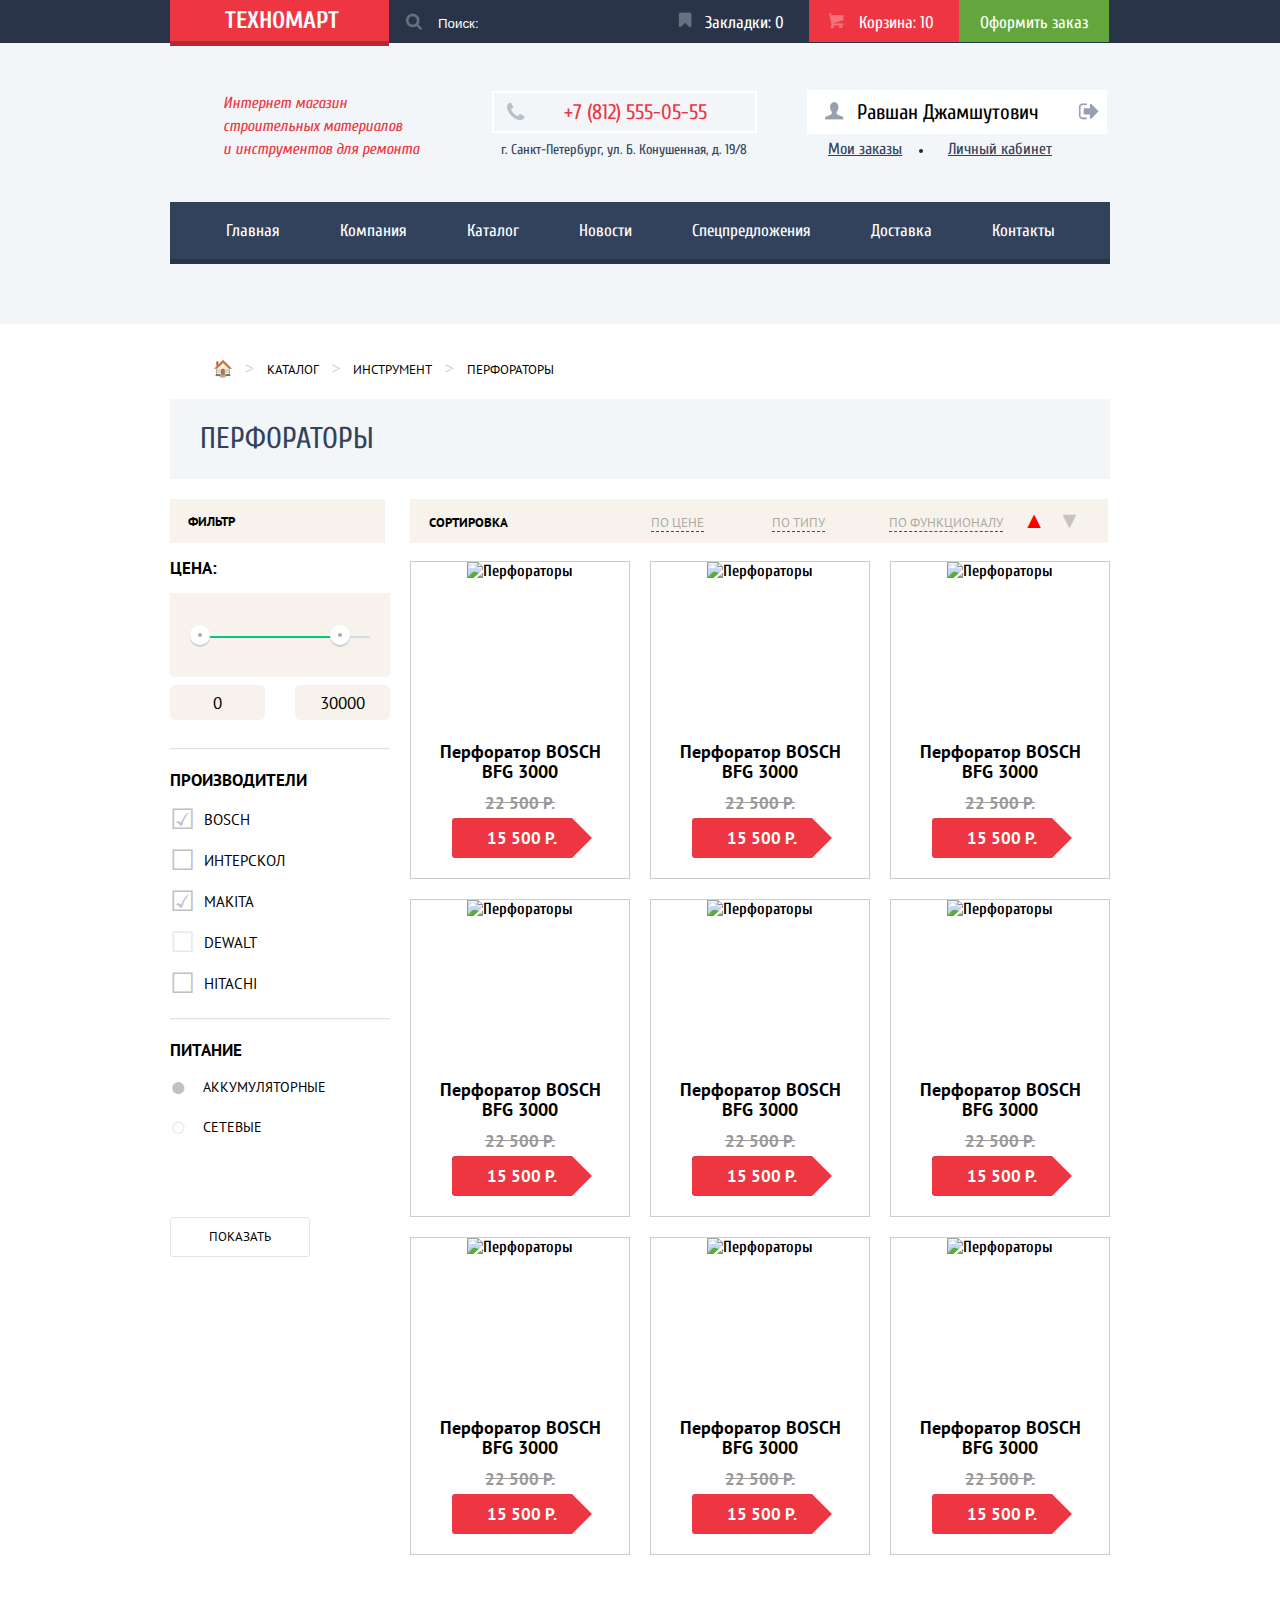
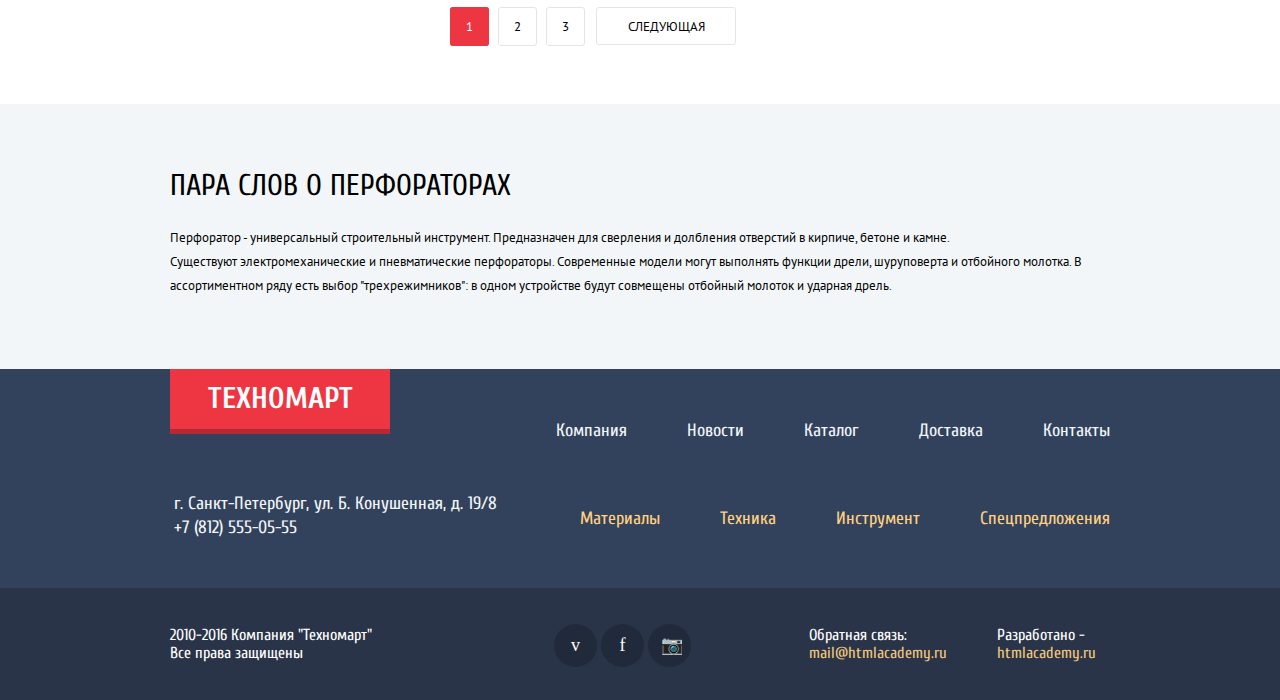
==== commit 6273773a: "вот и всё" ====
--- a/catalog.html
+++ b/catalog.html
@@ -1,5 +1,6 @@
 <!DOCTYPE html>
 <html lang="ru">
+
 <head>
     <link href='https://fonts.googleapis.com/css?family=Cuprum:400,400italic,700&subset=latin,cyrillic' rel='stylesheet' type='text/css'>
     <link href='https://fonts.googleapis.com/css?family=PT+Sans:400,700&subset=latin,cyrillic' rel='stylesheet' type='text/css'>
@@ -8,142 +9,158 @@
     <meta charset="utf-8">
     <title>Каталог товаров Техномарт</title>
 </head>
+
 <body>
 
     <header class="main-header">
-    <div class="container">
-        <div class="name"><h1>Техномарт</h1></div>
-        <div class="search"><input type="text" class="top-search" placeholder="Поиск:">
-        </div>
-        <div class="bookmarks"><a href="#">Закладки: 0</a></div>
-        <div class="basket full"><a href="#">Корзина: 10</a></div>
-        <div class="checkout"><a href="#">Оформить заказ</a></div>
-       </div>
+        <div class="container">
+            <div class="name">
+                <h1>Техномарт</h1></div>
+            <div class="search">
+                <input type="text" class="top-search" placeholder="Поиск:">
+            </div>
+            <div class="bookmarks"><a href="#">Закладки: 0</a></div>
+            <div class="basket full"><a href="#">Корзина: 10</a></div>
+            <div class="checkout"><a href="#">Оформить заказ</a></div>
+        </div>
     </header>
-    
+
     <header class="second-header">
-    <div class="container">
-    <section class="second-header-description">
-        <p>Интернет магазин<br>
-        строительных материалов<br>
-        и инструментов для ремонта</p>
-       </section>
-       <section class="second-header-contact">
-        <div class="phone">+7 &#40;812&#41; 555-05-55</div>
-        <p>г. Санкт-Петербург, ул. Б. Конушенная, д. 19/8</p>
-    </section>
-    <section class="second-header-user-name">
-        <div class="user-name"><a href="#">Равшан Джамшутович</a></div>
-        <span class="my-orders"><a class="" href="#">Мои заказы</a></span>
-        <span class="dot"></span>
-        <span class="my-office"><a class="" href="#">Личный кабинет</a></span>
-    </section>
-       
-    <div class="container clearfix">
-        <nav class="main-navigation">
-        <ul>
-        <li>
-            <a href="file:///C:/Users/Artem/Documents/GitHub/81259-technomart/index.html#">Главная</a>
-        </li>
-        <li>
-            <a href="#">Компания</a>
-        </li>
-        <li>
-            <a href="#">Каталог</a>
-        </li>
-        <li>
-            <a href="#">Новости</a>
-        </li>
-        <li>
-            <a href="#">Спецпредложения</a>
-        </li>
-        <li>
-            <a href="#">Доставка</a>
-        </li>
-        <li>
-        <a href="#">Контакты</a>
-        </li>
-        </ul>
-    </nav>
-    </div>   
-   </div>
-   </header>
+        <div class="container">
+            <section class="second-header-description">
+                <p>Интернет магазин
+                    <br> строительных материалов
+                    <br> и инструментов для ремонта</p>
+            </section>
+            <section class="second-header-contact">
+                <div class="phone">+7 &#40;812&#41; 555-05-55</div>
+                <p>г. Санкт-Петербург, ул. Б. Конушенная, д. 19/8</p>
+            </section>
+            <section class="second-header-user-name">
+                <div class="user-name"><a href="#">Равшан Джамшутович</a></div>
+                <span class="my-orders"><a class="" href="#">Мои заказы</a></span>
+                <span class="dot"></span>
+                <span class="my-office"><a class="" href="#">Личный кабинет</a></span>
+            </section>
+
+            <div class="container clearfix">
+                <nav class="main-navigation">
+                    <ul>
+                        <li>
+                            <a href="file:///C:/Users/Artem/Documents/GitHub/81259-technomart/index.html#">Главная</a>
+                        </li>
+                        <li>
+                            <a href="#">Компания</a>
+                        </li>
+                        <li>
+                            <a href="#">Каталог</a>
+                        </li>
+                        <li>
+                            <a href="#">Новости</a>
+                        </li>
+                        <li>
+                            <a href="#">Спецпредложения</a>
+                        </li>
+                        <li>
+                            <a href="#">Доставка</a>
+                        </li>
+                        <li>
+                            <a href="#">Контакты</a>
+                        </li>
+                    </ul>
+                </nav>
+            </div>
+        </div>
+    </header>
 
     <main class="container clearfix">
-    
-    <div class="breadcrumbs">
-        <ul>
-        <li>
-            <span class="icon-home"></span>
-        </li>
-        <li>
-            <span class="icon-right"></span>
-        </li>
-        <li>
-            <a href="#">Каталог</a>
-        </li>
-        <li>
-            <span class="icon-right"></span>
-        </li>
-        <li>
-            <a href="#">Инструмент</a>
-        </li>
-        <li>
-        <span class="icon-right"></span>
-        </li>
-        <li>
-            <span>Перфораторы</span>
-        </li>
-        </ul>
-    </div>
-    
+
+        <div class="breadcrumbs">
+            <ul>
+                <li>
+                    <span class="icon-home"></span>
+                </li>
+                <li>
+                    <span class="icon-right"></span>
+                </li>
+                <li>
+                    <a href="#">Каталог</a>
+                </li>
+                <li>
+                    <span class="icon-right"></span>
+                </li>
+                <li>
+                    <a href="#">Инструмент</a>
+                </li>
+                <li>
+                    <span class="icon-right"></span>
+                </li>
+                <li>
+                    <span>Перфораторы</span>
+                </li>
+            </ul>
+        </div>
+
         <h2 class="perforator">Перфораторы</h2>
-    <div class="left-column">
-        <h3 class="filter">Фильтр</h3>
-    <div class="filter-sorting">
-        <h3 class="price">Цена:</h3>
-              
-    <form action="https://echo.htmlacademy.ru" method="GET">
-    <div class="range-filter">
-    <div class="range-controls">
-    <div class="scale">
-    <div class="bar"></div>
-    </div>
-    <div class="toggle toggle-min"></div>
-    <div class="toggle toggle-max"></div>
-    </div>
-    <div class="price-controls">
-    <label class="min-price"><input name="min-price" type="text" value="0"></label>
-    <label class="max-price"><input name="max-price" type="text" value="30000"></label>
-    </div>
-    </div>
-        <hr>
-        <h3 class="filters">Производители</h3>
-        <input type="checkbox" id="ch1" checked>
-        <label for="ch1">Bosch</label><br>
-        <input type="checkbox" id="ch2">
-        <label for="ch2">Интерскол</label><br>
-        <input type="checkbox" id="ch3" checked>
-        <label for="ch3">Makita</label><br>
-        <input type="checkbox" id="ch4" disabled>
-        <label for="ch4">DeWalt</label><br>
-        <input type="checkbox" id="ch5">
-        <label for="ch5">Hitachi</label><br>
-        
-        <hr>
-    <div class="filters">
-        <h3 class="power">Питание</h3>
-        <input type="radio" name="cat" value="a" id="ch6" checked> <label for="ch6">Аккумуляторные</label><br>
-        <input type="radio" name="cat" value="b" id="ch7" disabled> <label for="ch7">Сетевые</label><br>
-    </div>
-        <button type="submit" class="btn-show">Показать</button>
-    </form>
-    </div>
-    </div>
-    
-    <div class="right-column">
-
-<!-- оставил для примера, правая колонка Сортировка
+        <div class="left-column">
+            <h3 class="filter">Фильтр</h3>
+            <div class="filter-sorting">
+                <h3 class="price">Цена:</h3>
+
+                <form action="https://echo.htmlacademy.ru" method="GET">
+                    <div class="range-filter">
+                        <div class="range-controls">
+                            <div class="scale">
+                                <div class="bar"></div>
+                            </div>
+                            <div class="toggle toggle-min"></div>
+                            <div class="toggle toggle-max"></div>
+                        </div>
+                        <div class="price-controls">
+                            <label class="min-price">
+                                <input name="min-price" type="text" value="0">
+                            </label>
+                            <label class="max-price">
+                                <input name="max-price" type="text" value="30000">
+                            </label>
+                        </div>
+                    </div>
+                    <hr>
+                    <h3 class="filters">Производители</h3>
+                    <input type="checkbox" id="ch1" checked>
+                    <label for="ch1">Bosch</label>
+                    <br>
+                    <input type="checkbox" id="ch2">
+                    <label for="ch2">Интерскол</label>
+                    <br>
+                    <input type="checkbox" id="ch3" checked>
+                    <label for="ch3">Makita</label>
+                    <br>
+                    <input type="checkbox" id="ch4" disabled>
+                    <label for="ch4">DeWalt</label>
+                    <br>
+                    <input type="checkbox" id="ch5">
+                    <label for="ch5">Hitachi</label>
+                    <br>
+
+                    <hr>
+                    <div class="filters">
+                        <h3 class="power">Питание</h3>
+                        <input type="radio" name="cat" value="a" id="ch6" checked>
+                        <label for="ch6">Аккумуляторные</label>
+                        <br>
+                        <input type="radio" name="cat" value="b" id="ch7" disabled>
+                        <label for="ch7">Сетевые</label>
+                        <br>
+                    </div>
+                    <button type="submit" class="btn-show">Показать</button>
+                </form>
+            </div>
+        </div>
+
+        <div class="right-column">
+
+            <!-- оставил для примера, правая колонка Сортировка
    <ul class="top-sorting">
             <li class="sorting">Сортировка:</li>
             <li class="by-price ready"><a href="#">По цене</a></li>
@@ -153,136 +170,136 @@
             <li> <span class="icon-down-dir ready-down"></span></li>
         </ul>
 -->
-    
-    <div class="top-sorting">
-        <h3 class="sorting">Сортировка</h3>
-        <a class="by-price ready" href="#">По цене</a>
-        <a class="by-type ready" href="#">По типу</a>
-        <a class="by-function ready" href="#">По функционалу</a>
-        <b><span class="icon-up-dir ready-up"></span></b>
-        <b><span class="icon-down-dir ready-down"></span></b>
-    </div>
-    <div class="catalog-items clearfix">
-     
-    <article class="catalog-item">
-    <div class="actions">
-           <a class="buy" href="#" >Купить</a>
-           <a href="#" class="bookmark">В закладки</a>
-    </div>
-    <div class="catalog-item-image">
-        <img src="img/catalog_perforator_boch.jpg" alt="Перфораторы" width="218" height="168">
-    </div>
-          <h1 class="title">Перфоратор BOSCH BFG 3000</h1>
-    <div class="discount">22 500 Р.</div>
-    <div class="price">15 500 Р.</div>
-    </article>
-    
-    <article class="catalog-item new">
-    <div class="actions">
-        <a href="#" class="buy">Купить</a>
-        <a href="#" class="bookmark">В закладки</a>
-    </div>
-    <div class="catalog-item-image">
-        <img src="img/catalog_perforator_boch.jpg" alt="Перфораторы" width="218" height="168">
-    </div>
-        <h1 class="title">Перфоратор BOSCH BFG 3000</h1>
-    <div class="discount">22 500 Р.</div>
-    <div class="price">15 500 Р.</div>
-    </article>
-    
-    <article class="catalog-item new">
-    <div class="actions">
-        <a href="#" class="buy">Купить</a>
-        <a href="#" class="bookmark">В закладки</a>
-    </div>
-    <div class="catalog-item-image">
-        <img src="img/catalog_perforator_boch.jpg" alt="Перфораторы" width="218" height="168">
-    </div>
-        <h1 class="title">Перфоратор BOSCH BFG 3000</h1>
-        <div class="discount">22 500 Р.</div>
-        <div class="price">15 500 Р.</div>
-    </article>
-    
-    <article class="catalog-item new">
-    <div class="actions">
-        <a href="#" class="buy">Купить</a>
-        <a href="#" class="bookmark">В закладки</a>
-    </div>
-    <div class="catalog-item-image">
-        <img src="img/catalog_perforator_boch.jpg" alt="Перфораторы" width="218" height="168">
-    </div>
-        <h1 class="title">Перфоратор BOSCH BFG 3000</h1>
-    <div class="discount">22 500 Р.</div>
-    <div class="price">15 500 Р.</div>
-    </article>
-    
-    <article class="catalog-item new">
-    <div class="actions">
-        <a href="#" class="buy">Купить</a>
-        <a href="#" class="bookmark">В закладки</a>
-    </div>
-    <div class="catalog-item-image">
-        <img src="img/catalog_perforator_boch.jpg" alt="Перфораторы" width="218" height="168">
-    </div>
-        <h1 class="title">Перфоратор BOSCH BFG 3000</h1>
-    <div class="discount">22 500 Р.</div>
-    <div class="price">15 500 Р.</div>
-    </article>
-    
-    <article class="catalog-item new">
-    <div class="actions">
-        <a href="#" class="buy">Купить</a>
-        <a href="#" class="bookmark">В закладки</a>
-    </div>
-    <div class="catalog-item-image">
-        <img src="img/catalog_perforator_boch.jpg" alt="Перфораторы" width="218" height="168">
-    </div>
-        <h1 class="title">Перфоратор BOSCH BFG 3000</h1>
-    <div class="discount">22 500 Р.</div>
-    <div class="price">15 500 Р.</div>
-    </article>
-    
-    <article class="catalog-item new">
-    <div class="actions">
-        <a href="#" class="buy">Купить</a>
-        <a href="#" class="bookmark">В закладки</a>
-    </div>
-    <div class="catalog-item-image">
-        <img src="img/catalog_perforator_boch.jpg" alt="Перфораторы" width="218" height="168">
-    </div>
-    <h1 class="title">Перфоратор BOSCH BFG 3000</h1>
-    <div class="discount">22 500 Р.</div>
-    <div class="price">15 500 Р.</div>
-    </article>
-    
-    <article class="catalog-item new">
-    <div class="actions">
-        <a href="#" class="buy">Купить</a>
-        <a href="#" class="bookmark">В закладки</a>
-    </div>
-    <div class="catalog-item-image">
-        <img src="img/catalog_perforator_boch.jpg" alt="Перфораторы" width="218" height="168">
-    </div>
-        <h1 class="title">Перфоратор BOSCH BFG 3000</h1>
-    <div class="discount">22 500 Р.</div>
-    <div class="price">15 500 Р.</div>
-    </article>
-    
-    <article class="catalog-item new">
-    <div class="actions">
-        <a href="#" class="buy">Купить</a>
-        <a href="#" class="bookmark">В закладки</a>
-    </div>
-    <div class="catalog-item-image">
-        <img src="img/catalog_perforator_boch.jpg" alt="Перфораторы" width="218" height="168">
-    </div>
-    <h1 class="title">Перфоратор BOSCH BFG 3000</h1>
-        <div class="discount">22 500 Р.</div>
-        <div class="price">15 500 Р.</div>
-    </article>
-    
-    
-<!-- оставил для сравнения верстки карточки товаров! это старый вариант
+
+            <div class="top-sorting">
+                <h3 class="sorting">Сортировка</h3>
+                <a class="by-price ready" href="#">По цене</a>
+                <a class="by-type ready" href="#">По типу</a>
+                <a class="by-function ready" href="#">По функционалу</a>
+                <b><span class="icon-up-dir ready-up"></span></b>
+                <b><span class="icon-down-dir ready-down"></span></b>
+            </div>
+            <div class="catalog-items clearfix">
+
+                <article class="catalog-item">
+                    <div class="actions">
+                        <a class="buy" href="#">Купить</a>
+                        <a href="#" class="bookmark">В закладки</a>
+                    </div>
+                    <div class="catalog-item-image">
+                        <img src="img/catalog_perforator_boch.jpg" alt="Перфораторы" width="218" height="168">
+                    </div>
+                    <h1 class="title">Перфоратор BOSCH BFG 3000</h1>
+                    <div class="discount">22 500 Р.</div>
+                    <div class="price">15 500 Р.</div>
+                </article>
+
+                <article class="catalog-item new">
+                    <div class="actions">
+                        <a href="#" class="buy">Купить</a>
+                        <a href="#" class="bookmark">В закладки</a>
+                    </div>
+                    <div class="catalog-item-image">
+                        <img src="img/catalog_perforator_boch.jpg" alt="Перфораторы" width="218" height="168">
+                    </div>
+                    <h1 class="title">Перфоратор BOSCH BFG 3000</h1>
+                    <div class="discount">22 500 Р.</div>
+                    <div class="price">15 500 Р.</div>
+                </article>
+
+                <article class="catalog-item new">
+                    <div class="actions">
+                        <a href="#" class="buy">Купить</a>
+                        <a href="#" class="bookmark">В закладки</a>
+                    </div>
+                    <div class="catalog-item-image">
+                        <img src="img/catalog_perforator_boch.jpg" alt="Перфораторы" width="218" height="168">
+                    </div>
+                    <h1 class="title">Перфоратор BOSCH BFG 3000</h1>
+                    <div class="discount">22 500 Р.</div>
+                    <div class="price">15 500 Р.</div>
+                </article>
+
+                <article class="catalog-item new">
+                    <div class="actions">
+                        <a href="#" class="buy">Купить</a>
+                        <a href="#" class="bookmark">В закладки</a>
+                    </div>
+                    <div class="catalog-item-image">
+                        <img src="img/catalog_perforator_boch.jpg" alt="Перфораторы" width="218" height="168">
+                    </div>
+                    <h1 class="title">Перфоратор BOSCH BFG 3000</h1>
+                    <div class="discount">22 500 Р.</div>
+                    <div class="price">15 500 Р.</div>
+                </article>
+
+                <article class="catalog-item new">
+                    <div class="actions">
+                        <a href="#" class="buy">Купить</a>
+                        <a href="#" class="bookmark">В закладки</a>
+                    </div>
+                    <div class="catalog-item-image">
+                        <img src="img/catalog_perforator_boch.jpg" alt="Перфораторы" width="218" height="168">
+                    </div>
+                    <h1 class="title">Перфоратор BOSCH BFG 3000</h1>
+                    <div class="discount">22 500 Р.</div>
+                    <div class="price">15 500 Р.</div>
+                </article>
+
+                <article class="catalog-item new">
+                    <div class="actions">
+                        <a href="#" class="buy">Купить</a>
+                        <a href="#" class="bookmark">В закладки</a>
+                    </div>
+                    <div class="catalog-item-image">
+                        <img src="img/catalog_perforator_boch.jpg" alt="Перфораторы" width="218" height="168">
+                    </div>
+                    <h1 class="title">Перфоратор BOSCH BFG 3000</h1>
+                    <div class="discount">22 500 Р.</div>
+                    <div class="price">15 500 Р.</div>
+                </article>
+
+                <article class="catalog-item new">
+                    <div class="actions">
+                        <a href="#" class="buy">Купить</a>
+                        <a href="#" class="bookmark">В закладки</a>
+                    </div>
+                    <div class="catalog-item-image">
+                        <img src="img/catalog_perforator_boch.jpg" alt="Перфораторы" width="218" height="168">
+                    </div>
+                    <h1 class="title">Перфоратор BOSCH BFG 3000</h1>
+                    <div class="discount">22 500 Р.</div>
+                    <div class="price">15 500 Р.</div>
+                </article>
+
+                <article class="catalog-item new">
+                    <div class="actions">
+                        <a href="#" class="buy">Купить</a>
+                        <a href="#" class="bookmark">В закладки</a>
+                    </div>
+                    <div class="catalog-item-image">
+                        <img src="img/catalog_perforator_boch.jpg" alt="Перфораторы" width="218" height="168">
+                    </div>
+                    <h1 class="title">Перфоратор BOSCH BFG 3000</h1>
+                    <div class="discount">22 500 Р.</div>
+                    <div class="price">15 500 Р.</div>
+                </article>
+
+                <article class="catalog-item new">
+                    <div class="actions">
+                        <a href="#" class="buy">Купить</a>
+                        <a href="#" class="bookmark">В закладки</a>
+                    </div>
+                    <div class="catalog-item-image">
+                        <img src="img/catalog_perforator_boch.jpg" alt="Перфораторы" width="218" height="168">
+                    </div>
+                    <h1 class="title">Перфоратор BOSCH BFG 3000</h1>
+                    <div class="discount">22 500 Р.</div>
+                    <div class="price">15 500 Р.</div>
+                </article>
+
+
+                <!-- оставил для сравнения верстки карточки товаров! это старый вариант
     <article class="items-list">
         <a href="#"><img src="img/catalog_foto_items_list_1.jpg" alt="text"></a>
             <span class="title">Перфоратор BOSCH <br>BFG 2000</span><br>
@@ -290,112 +307,119 @@
             <b сlass="price">12500 P.</b>
     </article>
 -->
-    </div>
-    </div>
+            </div>
+        </div>
     </main>
-    
+
     <div class="container">
         <ul class="pagination">
-        <li>
-            <a href="#" class="selected">1</a>
-        </li>
-        <li>
-            <a href="#">2</a>
-        </li>
-        <li>
-            <a href="#">3</a>
-        </li>
-        <li>
-            <a class="next" href="#">Следующая</a>
-        </li>
+            <li>
+                <a href="#" class="selected">1</a>
+            </li>
+            <li>
+                <a href="#">2</a>
+            </li>
+            <li>
+                <a href="#">3</a>
+            </li>
+            <li>
+                <a class="next" href="#">Следующая</a>
+            </li>
         </ul>
     </div>
-   
+
     <div class="about-perforators">
-    <div class="container">
-        <h2 class="about-perforators">Пара слов о перфораторах</h2>
-        <p class="perforator-description">Перфоратор - универсальный строительный инструмент. Предназначен для сверления и долбления отверстий в кирпиче, бетоне и камне.<br>
-        Существуют электромеханические и пневматические перфораторы. Современные модели могут выполнять функции дрели, шуруповерта и отбойного молотка. В<br>
-        ассортиментном ряду есть выбор "трехрежимников": в одном устройстве будут совмещены отбойный молоток и ударная дрель.</p>
+        <div class="container">
+            <h2 class="about-perforators">Пара слов о перфораторах</h2>
+            <p class="perforator-description">Перфоратор - универсальный строительный инструмент. Предназначен для сверления и долбления отверстий в кирпиче, бетоне и камне.
+                <br> Существуют электромеханические и пневматические перфораторы. Современные модели могут выполнять функции дрели, шуруповерта и отбойного молотка. В
+                <br> ассортиментном ряду есть выбор "трехрежимников": в одном устройстве будут совмещены отбойный молоток и ударная дрель.</p>
+        </div>
     </div>
-    </div>                
 
     <footer class="main-footer clearfix">
-    <div class="container">
-        <h2 class="company-footer">Техномарт</h2>
-        <ul class="nav-in-main-footer">
-        <li>
-            <a href="#">Компания</a>
-        </li>
-        <li>
-            <a href="#">Новости</a>
-        </li><li>
-            <a href="#">Каталог</a>
-        </li><li>
-            <a href="#">Доставка</a>
-        </li><li>
-            <a href="#">Контакты</a>
-        </li>
-        </ul>
-    </div>
-        
-    <div class="container">
-        <p class="adress">г. Санкт-Петербург, ул. Б. Конушенная, д. 19/8<br>    +7 &#40;812&#41; 555-05-55</p>
-        <ul class="nav-in-main-footer-second">
-        <li>
-            <a href="#">Материалы</a>
-        </li>
-        <li>
-            <a href="#">Техника</a>
-        </li>
-        <li>
-            <a href="#">Инструмент</a>
-        </li>
-        <li>
-            <a href="#">Спецпредложения</a>
-        </li>
-        </ul>
-    </div>
+        <div class="container">
+            <h2 class="company-footer">Техномарт</h2>
+            <ul class="nav-in-main-footer">
+                <li>
+                    <a href="#">Компания</a>
+                </li>
+                <li>
+                    <a href="#">Новости</a>
+                </li>
+                <li>
+                    <a href="#">Каталог</a>
+                </li>
+                <li>
+                    <a href="#">Доставка</a>
+                </li>
+                <li>
+                    <a href="#">Контакты</a>
+                </li>
+            </ul>
+        </div>
+
+        <div class="container">
+            <p class="adress">г. Санкт-Петербург, ул. Б. Конушенная, д. 19/8
+                <br> +7 &#40;812&#41; 555-05-55</p>
+            <ul class="nav-in-main-footer-second">
+                <li>
+                    <a href="#">Материалы</a>
+                </li>
+                <li>
+                    <a href="#">Техника</a>
+                </li>
+                <li>
+                    <a href="#">Инструмент</a>
+                </li>
+                <li>
+                    <a href="#">Спецпредложения</a>
+                </li>
+            </ul>
+        </div>
     </footer>
 
     <footer class="last-footer clearfix">
-    <div class="container">
-    <section class="last-footer-rights">
-                2010-2016 Компания "Техномарт"<br>
-                Все права защищены
-    </section>
-    <section class="last-footer-social">
-        <a class="social-btn" href="#">Вконтакте <span class="icon-vk"></span></a>
-        <a class="social-btn" href="#">Фейсбук<span class="icon-facebook"></span></a>
-        <a class="social-btn" href="#">Инстаграм<span class="icon-instagramm"></span></a>
-    </section>
-    <section class="feedback">
-            Обратная связь:<br>
-            <a href="mailto:mail@htmlacademy.ru">mail@htmlacademy.ru</a>
-    </section>
-    <section class="made">
-        Разработано -<br>
-        <a href="#">htmlacademy.ru</a>
-    </section>
-    </div>
+        <div class="container">
+            <section class="last-footer-rights">
+                2010-2016 Компания "Техномарт"
+                <br> Все права защищены
+            </section>
+            <section class="last-footer-social">
+                <a class="social-btn" href="#">Вконтакте <span class="icon-vk"></span></a>
+                <a class="social-btn" href="#">Фейсбук<span class="icon-facebook"></span></a>
+                <a class="social-btn" href="#">Инстаграм<span class="icon-instagramm"></span></a>
+            </section>
+            <section class="feedback">
+                Обратная связь:
+                <br>
+                <a href="mailto:mail@htmlacademy.ru">mail@htmlacademy.ru</a>
+            </section>
+            <section class="made">
+                Разработано -
+                <br>
+                <a href="#">htmlacademy.ru</a>
+            </section>
+        </div>
     </footer>
-    
+
     <div class="modal-content" id="incard">
         <button class="modal-content-close" type="button" title="Закрыть">Закрыть</button>
         <form class="write-us" action="https://echo.htmlacademy.ru" method="post">
-    <div class="modal-contacts">
-    <div class="ok-image"></div>
-    <div class="ok-text"><b>Товар добавлен в корзину!</b></div>
-                     
-    <div class="buttons">
-    <div class="modal-color">
-        <button class="btn-send" type="submit">Оформить заказ</button>
-        <button class="btn-escape" type="submit">Продолжить покупки</button>
-    </div>
-    </div>
-    </div>
-    </form>
+            <div class="modal-contacts">
+                <div class="ok-image"></div>
+                <div class="ok-text"><b>Товар добавлен в корзину!</b></div>
+
+                <div class="buttons">
+                    <div class="modal-color">
+                        <button class="btn-send" type="submit">Оформить заказ</button>
+                        <button class="btn-escape" type="submit">Продолжить покупки</button>
+                    </div>
+                </div>
+            </div>
+        </form>
     </div>
     <script src="js/catalog.js"></script>
 </body>
+
 </html>--- a/css/style.css
+++ b/css/style.css
@@ -918,7 +918,7 @@
 }
 
 .materials::before {
-    position: absolute;
+/*    position: absolute;*/
     width: 45px;
     height: 66px;
     bottom: 27px;
@@ -1168,6 +1168,60 @@
     background-repeat: no-repeat;
 }
 
+/*
+Оформления слайдера внизу
+
+.imager {
+    position: relative;
+    width: 940px;
+    height: 285px;
+    margin: 0 auto;
+    background: grey;
+    border: 1px solid green;
+}
+
+.imager-controls {
+    position: absolute;
+    bottom: 90px;
+    left: 50%;
+    width: 200px;
+    height: 10px;
+    margin-left: -100px;
+    text-align: center;
+    border: 1px solid yellow;
+    z-index: 1000;
+}
+
+.imager-controls i {
+    display: inline-block;
+    width: 4px;
+    height: 4px;
+    margin: 0 3px;
+    background: #fff;
+    border: 3px solid #fff;
+    vertical-align: top;
+    border-radius: 50%;
+    cursor: pointer;
+}
+
+.imager-controls .active {
+    background: red;
+}
+
+.images {
+    position: relative;
+    top: 0;
+    left: 0;
+    width: 90%;
+    height: 90%;
+    overflow: hidden;
+    background-color: rgba(255,255,0,0.1)
+}
+
+
+--- Оформление слайдера внизу ---
+*/
+
 .bord {
     margin: 30px 0 0 0;
     vertical-align: top;
@@ -1278,16 +1332,54 @@
     background-repeat: no-repeat;
 }
 
-.buttons-of-service::after {
+.bring::after {
+    display: block;
     position: absolute;
     content: "";
     width: 468px;
     height: 240px;
-    bottom: -78px;
-    right: -620px;
+    bottom: -96px;
+    right: -219px;
     background-image: url("../img/track_and_shadow.png");
     background-repeat: no-repeat;
 }
+
+.guarantee::after {
+    display: block;
+    position: absolute;
+    content: "";
+    width: 468px;
+    height: 240px;
+    bottom: -50px;
+    right: -306px;
+    background-image: url("../img/nagrada.png");
+    background-repeat: no-repeat;
+}
+
+.credit::after {
+    display: block;
+    position: absolute;
+    content: "";
+    width: 468px;
+    height: 240px;
+    bottom: -43px;
+    right: -249px;
+    background-image: url("../img/credit.png");
+    background-repeat: no-repeat;
+}
+
+.bring {
+    display: none;
+}
+
+.guarantee {
+    display: block;
+}
+
+.credit {
+    display: none;
+}
+
 
 .btn-serv {
     display: block;
@@ -1305,6 +1397,21 @@
     background: #32425c;
 }
 
+.active-first {
+    background: #fff;
+    color: #32425c;
+}
+
+.active-second {
+    background: #fff;
+    color: #32425c;
+}
+
+.active-third {
+    background: #fff;
+    color: #32425c;
+}
+
 .bbot {
     border-bottom: 1px solid #293449;
 }
@@ -1313,13 +1420,8 @@
     border-top: 1px solid #405069;
 }
 
-.active {
-    background: #fff;
-    color: #32425c;
-}
-
 .buttons-result {
-    width: 280px;
+    width: 400px;
 }
 
 .buttons-result > h3 {
@@ -1336,9 +1438,27 @@
     margin-top: 23px;
     font-size: 13px;
     line-height: 24px;
-    font-family: "PT sans" "Arial", sans-serif;
-    font-weight: 600;
+    font-family: "PT sans", "Arial", sans-serif;
+    font-weight: normal;
     color: #000;
+}
+
+.btn-image {
+    display: block;
+    width: 195px;
+    margin-top: 28px;
+    margin-left: 1px;
+    padding: 10px 0;
+    font-size: 14px;
+    line-height: 18px;
+    font-weight: normal;
+    font-family: "Cuprum", "Arial", sans-serif;
+    text-align: center;
+    text-decoration: none;
+    border-radius: 5px;
+    text-transform: uppercase;
+    color: #fff;
+    background: #ee3643;
 }
 
 .delivery-company::before {
